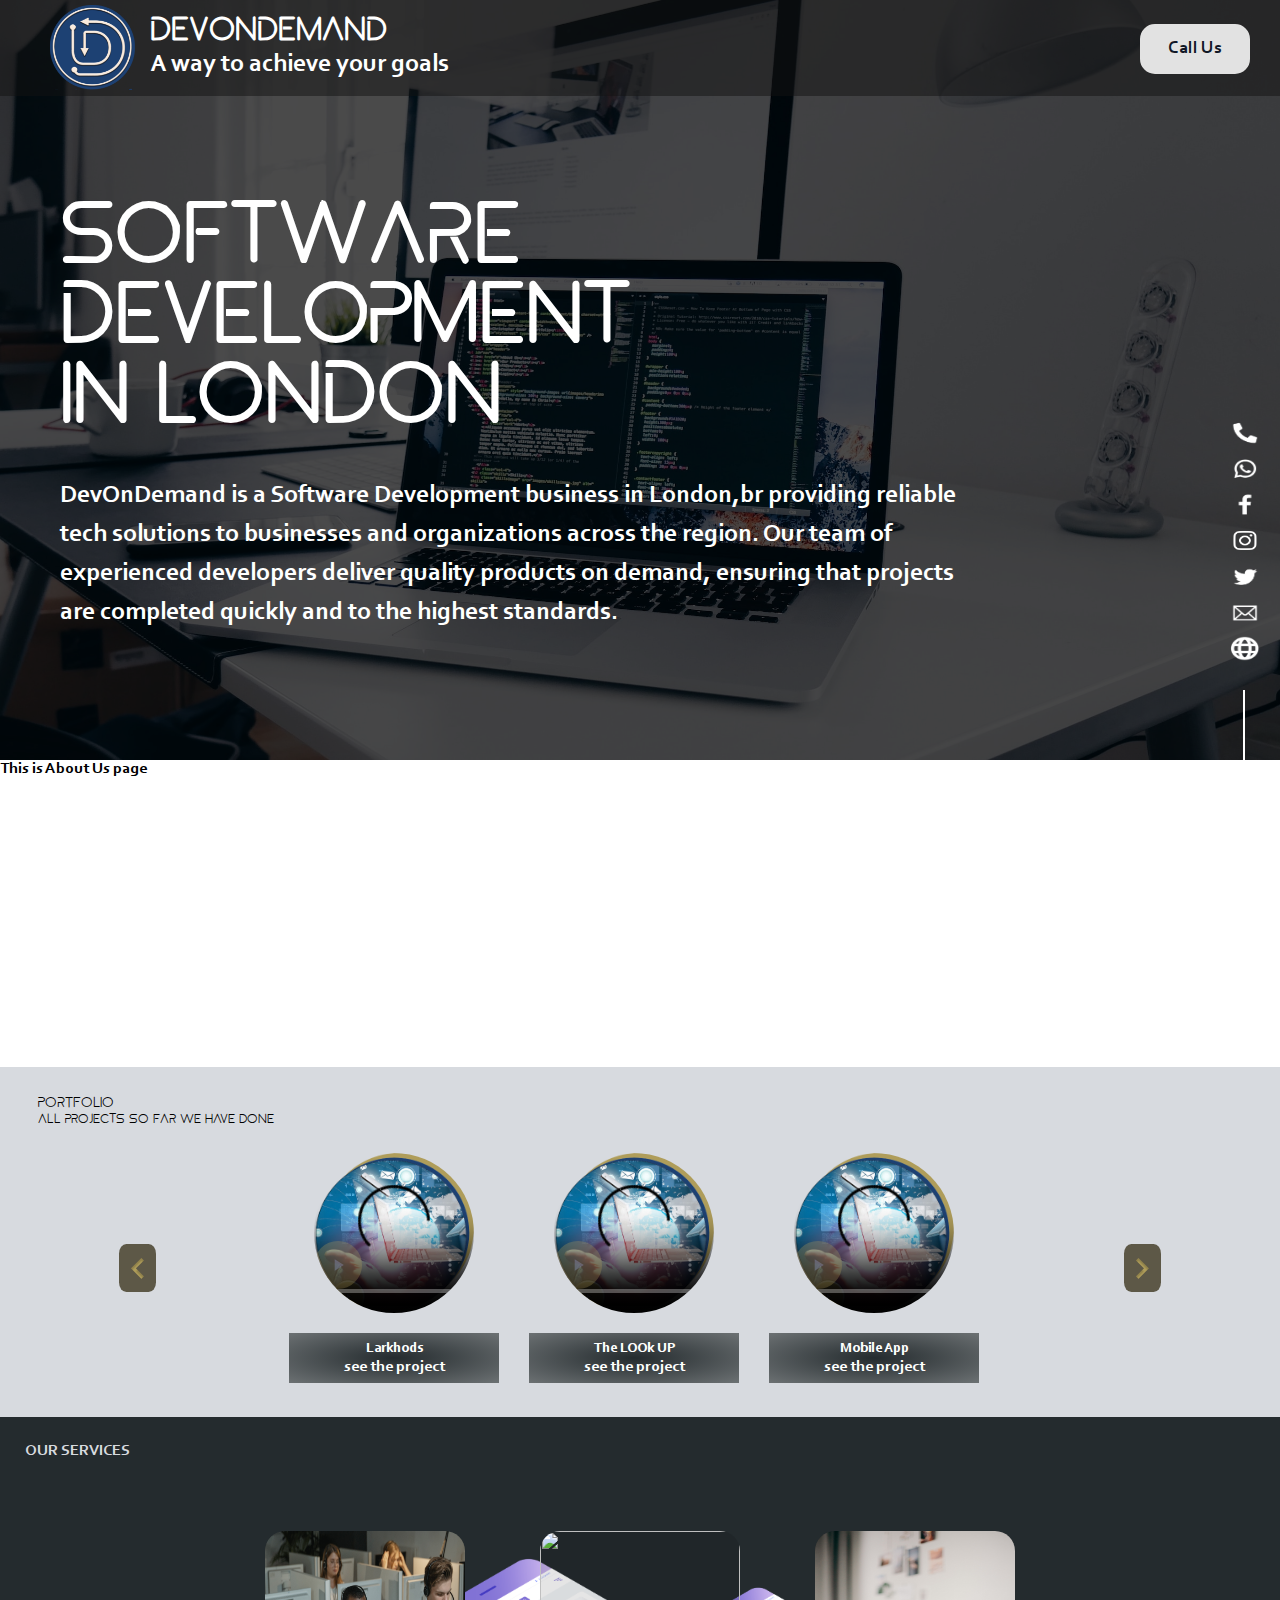
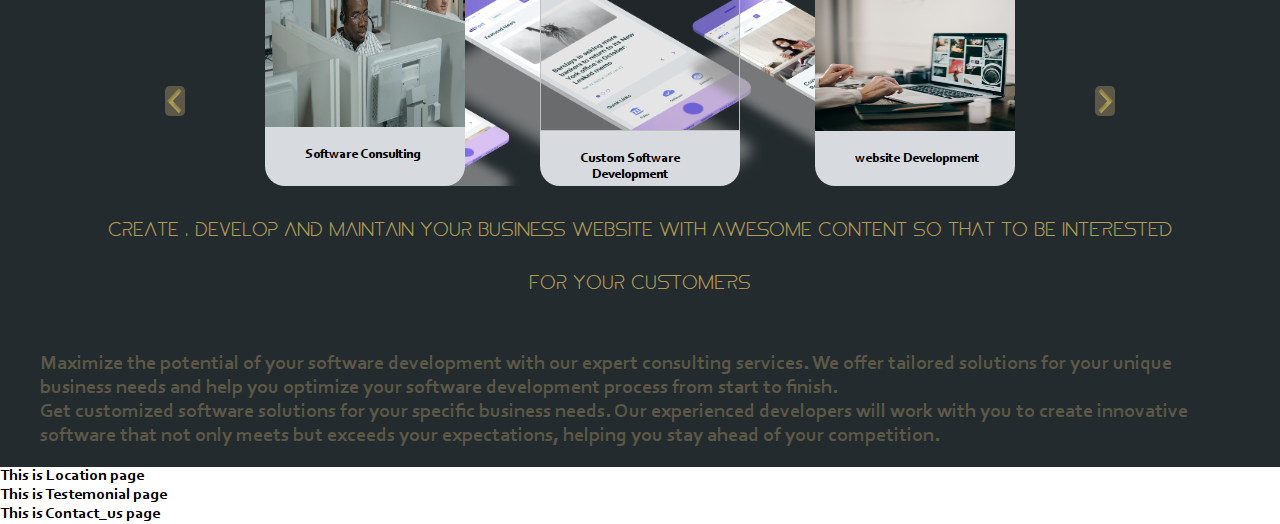
==== Portfolio/index.html @ 403e3b5b "services page updated" ====
<!DOCTYPE html>
<html lang="en">
<head>
    <link rel="stylesheet" href="index.css">
    <meta charset="UTF-8">
    <meta http-equiv="X-UA-Compatible" content="IE=edge">
    <meta name="viewport" content="width=device-width, initial-scale=1.0">
    <title>Portfolio</title>
</head>
<body>
    <div class="all_home">
        <div class="section_home">
        <div class="header_home">
            <img class="logo_home" src="asset/tt.png" alt="">
            <p class="p_one_home">DevOnDemand</p>
            <p  class="p_two_home">A way to achieve your goals</p>
            <a href=""><button class="buttun_home">Call Us</button></a>
        </div>
        <p class="p_three_home">Software
            <br> Development <br>
             in London</p>
        <p class="p_four_home">DevOnDemand is a Software Development business in London,br providing reliable tech solutions to businesses and organizations across the region. Our team of experienced developers deliver quality products on demand, ensuring that projects are completed quickly and to the highest standards.</p>
        <div class="images_home">
            <a href=""><img class="ig_home" src="asset/phone.png" alt=""></a>
            <a href=""><img class="ig_home" src="asset/whatsapp.png" alt=""></a>
            <a href=""><img class="ig_home" src="asset/facebook.png" alt=""></a>
            <a href=""><img class="ig_home" src="asset/instagram.png" alt=""></a>
            <a href=""><img class="ig_home" src="asset/twitter.png" alt=""></a>
            <a href=""><img class="ig_home" src="asset/gmail.png" alt=""></a>
            <a href=""><img class="ig_home" src="asset/word.png" alt=""></a>
            <div class="line"></div>
        </div>
       </div>  
    </div>

    <div class="about_us">This is About Us page</div>
    <div class="portfolio"  id="portfolio">
        <div class="title"><h6>Portfolio</h6><p>all projects so far we have done</p></div>
         
        <div class="inside-portifolio" >
            <div class="arrow">
                <div id="arrowRight">
                    <img src="./asset/backArrow.png" alt="back" class="icon">
                </div>
            </div>
            <ul id="projects">
            </ul>
            <div class="arrow">
                <div id="arrowLeft">
                    <img src="./asset/nextArrow.png" alt="next" class="icon">
                </div>
            </div>
        </div>
    </div >
    <div class="services">
         <P class="p1-top">OUR SERVICES</P>
    <div class="top-services">
        <!-- <img src="asset/mockup.png" class="bacgroud"/> -->
     <div onclick="pre()"> <img src="asset/Group 27.png"  id="img" class="arrow1" /></div>
     <div class="scroll-container" id="slid">
            <!-- <ul class="scroll-list"> -->
             <!-- <div class="li2"> -->
                <!-- <li>
                   <div id="li1"> <img src="asset/pexels-tima-miroshnichenko-5453811.jpg" class="li1" /></div>
                    <p>Software Consulting</p>
                </li> -->
        
             <!-- </div> -->
             <!-- <li> <p>Custom Software
                    Development</p></li> -->
                <!-- <li> <p>website Development</p></li> -->
            <div class="scroll-list">
                <img src="asset/pexels-tima-miroshnichenko-5453811.jpg" class="img-services" />
            <div class="p-li"> <p >Software Consulting</p></div>
            </div>
            <div class="scroll-list">
                <img src="asset/softwar.jpg" class="img-services" />
             <div class="p-li"><p>Custom Software<br/> Development</p></div>
             </div>
            <div class="scroll-list">
                <img src="asset/web.jpg" class="img-services" />
            <div class="p-li"> <p >website Development</p></div>
            </div>
        </div>
       <div onclick="next()"> <img src="asset/Group 26.png" id="img" class="arrow2"  /></div>
       </div>
       <div><p class="p2-top">Create , develop and maintain your business website with awesome content so that to be interested<br/>for your customers</p></div>
       <div class="bottom-services">
           <p class="p-bottom">Maximize the potential of your software development with our expert consulting services. We offer tailored solutions for your unique business needs and help you optimize your software development process from start to finish.<br/>
           Get customized software solutions for your specific business needs. Our experienced developers will work with you to create innovative software that not only meets but exceeds your expectations, helping you stay ahead of your competition.</p>
        </div>
    </div>

</div>
    
    

    <div class="location">This is Location page</div>
    <div class="testemonial">This is Testemonial page</div>
    <div class="contact_us">This is Contact_us page</div>

    <script src="index.js"></script>
</body>
</html>
---- Portfolio/index.css ----
@font-face {
    font-family: corbel;
    src: url('./asset/corbel-font/CORBELB.TTF');
}
@font-face {
    /* font for titles*/
    font-family: ASTRO;
    src: url('./asset/Astro-Font/Futuristic Font/Astro.ttf');
}
*{
    margin: 0px;
    padding: 0px;
    /* font family to all pages*/
    font-family: corbel;
}
/* Home Style */

.all_home{
    height: 760px;
    background-image: url('asset/logp.jpg');
    background-repeat: no-repeat;
    background-size: 100% 100%;

}

.section_home{
    background-color: rgba(0, 0, 0, 0.7);
    height: 760px;
   
}

.header_home{
    background-color: rgb(17, 17, 17,0.5);
    color: rgb(255, 255, 255);
    height: 96px;
    display: flex;
 }

 .logo_home{
    width: 85px;
    height: 85px;
    margin-left: 50px;
    margin-top: 5px; 
  
}


.p_one_home{
    font-size: 25px;
    font-weight: bold;
    font-style: normal;
    position: absolute;
    top: -10px;
    left: 150px;
    font-family: ASTRO;
}

.p_two_home{
    font-size: 25px;
    font-style: normal;
    position: absolute;
    top: 50px;
    left: 150px; 
    font-family: corbel;
}

.buttun_home{
    background: #E2E2E2;
    border-radius: 0;
    color: #111827;
    border: 2px solid #E2E2E2;
    width: 110px;
    height: 50px;
    position: absolute;
    top:24px;
    right: 30px;
    font-size: 18px;
    border-radius: 15px;
}


.p_three_home{
    color: rgb(255, 255, 255);
    font-size: 65px;
    font-weight: bold;
    font-style: normal;
    font-weight: bold;
    padding-left: 60px;
    padding-top: 110px;
    font-family: Ubuntu, sans-serif;
    line-height: 80px;
    font-family: ASTRO;
    overflow: hidden;
}

.p_four_home{
    color:rgb(255, 255, 255);
    font-style: normal;
    padding-left: 60px;
    padding-right: 300px;
    padding-top: 30px;
    font-family: "Open Sans", sans-serif;
    font-size: 25px;
    line-height: 39px;
    font-family: corbel;
    overflow: hidden;
}

.images_home{
    display: inline-block;
    position: absolute;
    top: 420px;
    right: 10px;
 }
 
 .ig_home{
     display: block;
     width: 30px;
     height: 25px;
     margin-bottom: 11px;
     margin-right: 10px;
     
 }

 .line {
    position: absolute;
    left: 13px;
    top:270px;
    border-left: 2px solid rgb(255, 255, 255);
    height: 70px;
  }

 @media screen and (max-width:360px)and (min-width:100px){
    .header_home{
        background-color: rgb(17, 17, 17,0.5);
        color: rgb(255, 255, 255);
        height: 76px;
        display: flex;
     }

    .logo_home{
        width: 65px;
        height: 65px;
        margin-left: 15px;
        margin-top: 6px; 
      
    }
    
    
    .p_one_home{
        font-size: 11px;
        font-weight: bold;
        font-style: normal;
        position: absolute;
        top: 10px;
        left: 85px;
        font-family: ASTRO;
    }
    
    .p_two_home{
        font-size: 11px;
        font-style: normal;
        position: absolute;
        top: 40px;
        left: 85px; 
        font-family: corbel;
    }
    
    .buttun_home{
        background: #E2E2E2;
        border-radius: 0;
        color: #111827;
        border: 2px solid #E2E2E2;
        width: 70px;
        height: 30px;
        position: absolute;
        top:24px;
        right: 15px;
        font-size: 10px;
        border-radius: 15px;
    }
    
    
    .p_three_home{
        color: rgb(255, 255, 255);
        font-size: 25px;
        font-weight: bold;
        font-style: normal;
        font-weight: bold;
        padding-left: 20px;
        padding-top: 120px;
        font-family: Ubuntu, sans-serif;
        line-height: 40px;
        font-family: ASTRO;
        overflow: hidden;
    }
    
    .p_four_home{
        color:rgb(255, 255, 255);
        font-style: normal;
        padding-left: 20px;
        padding-right: 80px;
        padding-top: 30px;
        font-family: "Open Sans", sans-serif;
        font-size: 15px;
        line-height: 30px;
        font-family: corbel;
        overflow: hidden;
    }
    
 }
 @media screen and (max-width:576px)and (min-width:360px){
    .header_home{
        background-color: rgb(17, 17, 17,0.5);
        color: rgb(255, 255, 255);
        height: 76px;
        display: flex;
     }

    .logo_home{
        width: 65px;
        height: 65px;
        margin-left: 15px;
        margin-top: 6px; 
      
    }
    
    
    .p_one_home{
        font-size: 15px;
        font-weight: bold;
        font-style: normal;
        position: absolute;
        top: 5px;
        left: 85px;
        font-family: ASTRO;
    }
    
    .p_two_home{
        font-size: 15px;
        font-style: normal;
        position: absolute;
        top: 40px;
        left: 85px; 
        font-family: corbel;
    }
    
    .buttun_home{
        background: #E2E2E2;
        border-radius: 0;
        color: #111827;
        border: 2px solid #E2E2E2;
        width: 70px;
        height: 30px;
        position: absolute;
        top:24px;
        right: 15px;
        font-size: 12px;
        border-radius: 15px;
    }
    
    
    .p_three_home{
        color: rgb(255, 255, 255);
        font-size: 35px;
        font-weight: bold;
        font-style: normal;
        font-weight: bold;
        padding-left: 20px;
        padding-top: 120px;
        font-family: Ubuntu, sans-serif;
        line-height: 55px;
        font-family: ASTRO;
        overflow: hidden;
    }
    
    .p_four_home{
        color:rgb(255, 255, 255);
        font-style: normal;
        padding-left: 20px;
        padding-right: 80px;
        padding-top: 30px;
        font-family: "Open Sans", sans-serif;
        font-size: 20px;
        line-height: 35px;
        font-family: corbel;
        overflow: hidden;
    }
 }
 @media screen and (max-width:768px)and (min-width:576px){
    .logo_home{
        width: 85px;
        height: 85px;
        margin-left: 50px;
        margin-top: 5px; 
      
    }
    
    
    .p_one_home{
        font-size: 20px;
        font-weight: bold;
        font-style: normal;
        position: absolute;
        top: 1px;
        left: 150px;
        font-family: ASTRO;
    }
    
    .p_two_home{
        font-size: 20px;
        font-style: normal;
        position: absolute;
        top: 50px;
        left: 150px; 
        font-family: corbel;
    }
    
    .buttun_home{
        background: #E2E2E2;
        border-radius: 0;
        color: #111827;
        border: 2px solid #E2E2E2;
        width: 100px;
        height: 40px;
        position: absolute;
        top:24px;
        right: 30px;
        font-size: 15px;
        border-radius: 15px;
    }
    
    
    .p_three_home{
        color: rgb(255, 255, 255);
        font-size: 55px;
        font-weight: bold;
        font-style: normal;
        font-weight: bold;
        padding-left: 60px;
        padding-top: 110px;
        font-family: Ubuntu, sans-serif;
        line-height: 80px;
        font-family: ASTRO;
        overflow: hidden;
    }
    
    .p_four_home{
        color:rgb(255, 255, 255);
        font-style: normal;
        padding-left: 60px;
        padding-right: 100px;
        padding-top: 30px;
        font-family: "Open Sans", sans-serif;
        font-size: 20px;
        line-height: 39px;
        font-family: corbel;
        overflow: hidden;
    }
 }
 @media screen and (max-width:992px)and (min-width:768px){
    .p_four_home{
        color:rgb(255, 255, 255);
        font-style: normal;
        padding-left: 60px;
        padding-right: 150px;
        padding-top: 30px;
        font-family: "Open Sans", sans-serif;
        font-size: 25px;
        line-height: 39px;
        font-family: corbel;
        overflow: hidden;
    }
 }
 @media screen and (max-width:1200px)and (min-width:992px){
    .p_four_home{
        color:rgb(255, 255, 255);
        font-style: normal;
        padding-left: 60px;
        padding-right: 200px;
        padding-top: 30px;
        font-family: "Open Sans", sans-serif;
        font-size: 25px;
        line-height: 39px;
        font-family: corbel;
        overflow: hidden;
    }
 }

/* About Us Style */
.about_us{
    height: 307px;
}


/* Portfolio Style */
.portfolio{
    height: 350px;
    background-color: #D7DADF;
    display: flex;
    flex-direction: column;
    justify-content: center;
    /* align-items: center; */
}
.portfolio .title{
padding-left: 3%;
}
.portfolio .title h6{
    font-family: ASTRO;
    font-weight: normal;
    
    
}
.portfolio .title p{
    font-size: 10px;
    font-family: ASTRO;
    margin-top: -20px;
}
.portfolio .inside-portifolio{
    width: 100%;
    display: flex;
    flex-direction: row;
    justify-content: space-between;
    align-items: center;
}
.portfolio .inside-portifolio #projects {
    flex: 4;
    display: flex;
    flex-direction: row;
    justify-content: space-between;
    align-items: center;
    list-style-type: none;
    overflow-x: hidden;
    scroll-behavior:smooth;
}
.portfolio .inside-portifolio #projects li {
    display: flex;
    flex-direction: column;
    justify-content: space-between;
    align-items: center;
    /* width: 310px;
    margin-left: 20px;
    margin-right: 20px;
     */
     padding: 10px;
}
.portfolio .inside-portifolio #projects li div{
    margin-top: 20px;
    background-image: radial-gradient(#242B2E ,#6C7173);
    color: #FFF;
    width: 100%;
    display: flex;
    flex-direction: column;
    justify-content: center;
    align-items: center;
    height: 50px;
    /* border-radius: 20px; */
}
.portfolio .inside-portifolio #projects li div p{
    font-size: 90%;
}
.portfolio .inside-portifolio #projects li div a{
    transition: all 0.5s;
   font-size: 100%;
   color: #FFF;
   text-decoration: none;
}
.portfolio .inside-portifolio #projects li div a:hover{
    cursor: pointer;
    font-weight: bold;
    color: #AF9D5A;
}
.portfolio .inside-portifolio #projects li video{
    border-radius: 50%;
    margin: auto 25px;
    transition: all 0.5s;
    transition-timing-function: ease;  
}
.portfolio .inside-portifolio #projects li video::-webkit-media-controls-play-button{
 background-color: #AF9D5A;
 border-radius: 50%;
 
}
.portfolio .inside-portifolio #projects li video::-moz-media-controls-play-button {
    background-color: #AF9D5A;
    border-radius: 50%;

}
.portfolio .inside-portifolio #projects li video:hover{
    width: 200px;
    height: 200px;
    cursor: pointer;
    border-radius: 0%;
}
.portfolio .inside-portifolio #projects li video:fullscreen{
    border-radius: 0;
}
.portfolio .inside-portifolio .arrow{
    flex: 1.5;
    display: flex;
        flex-direction: row;
        align-items: center;
        justify-content: center;
}
.portfolio .inside-portifolio .arrow div{
    background: #5D5847;
        padding: 5% 2%;
        /* margin: 3%; */
        /* height: 30%; */
        display: flex;
            flex-direction: row;
            align-items: center;
            justify-content: center;
        border-radius: 20%;
        transition: all 0.5s;
        cursor: pointer;
}
.portfolio .inside-portifolio .arrow div:hover{
    background-color: #D7DADF;
    border: 2px solid #5D5847 ;
}

.portfolio .inside-portifolio .arrow .icon{
    height: 50%;
    width: 50%;
}


/* Services Style */
.services{
    height: 650px;
    background-color:#242B2E;
    display: flex;
    flex-direction: column;  
}
.top-services {
    display:flex;
    flex-direction: row;
    justify-content:center;
    height:600px;
}

.scroll-container {
    display:flex;
    flex-direction: row;
    justify-content:space-between;
    height:300px;
    width:800px;
    margin-left:50px;
    overflow-x:auto;
    overflow-y: hidden;
    background-image: url('asset/Group 12.png');
    background-position:-40px -10px, 30px 30px, 10px 10px;
    background-size:100% ;
       
}
.scroll-list{
    display:flex;
    flex-direction: column;
    align-items: center;
    /* margin-top: 20%; */
    margin-left:0px;
    margin-right:50px;
    margin-top:45px;
    /* background-color:rgba(0,0,0, 0.1); */
}
.scroll-list li {
    display:flex;
    flex-direction: column;
    margin-right:0%;
    margin-left:0%;
    height:600px;
    width:100px;
    align-items: center; 
}

 .img-services {
    display: flex;
    width: 200px;
    height:200px;
    background-color:rgba(0,0,0, 0.1);
    /* margin-top:20px; */
    border-top-left-radius: 20px;
    border-top-right-radius: 20px;
   }
.p-li {
    display:flex;
    width:200px;
    height:60px;
    font-size:13px;
     background-color:rgba(0,0,0, 0.1);
    background-color:#D7DADF;
    border-bottom-left-radius: 20px;
    border-bottom-right-radius:20px;
}
.p-li p {
    text-align: center;
    margin-top:20px;
    margin-left:40px;

}
.p1-top {
    color: #D7DADF;
    margin: 25px;
}
.p2-top {
    color:#AF9D5A;
    font-size:15px;
    text-align: center;
    margin-top:20px;
    font-family: ASTRO;
}
.p-bottom {
    margin-top: 20px;
    color:#5D5847;
    font-size:20px;
    margin: 40px;
}

   #img {
    width:20px;
    margin-top:200px;
    margin-left:30px; 
    margin-right:30px;
    height:30px;
    display:flex;
    flex-direction: row;
    justify-content: space-between;
    cursor: pointer;
   }
 .arrow2 :hover {
    background-color: #D7DADF;
    border: 2px solid #5D5847 ;
  }
   /* .li2 {
    display: none;
    flex-direction: column;
    justify-content: center;
   } */
   @media screen and (max-width:360px)and (min-width:100px){
    body {
       overflow-x: hidden;
    }
    .services{
        height: 650px;
        background-color:#242B2E;
        display: flex;
        flex-direction: column;
    }
    .top-services {
        display:flex;
        flex-direction: row;
        justify-content:center;
        height:600px;
    }
    
    .scroll-container {
        display:flex;
        flex-direction: row;
        justify-content:space-between;
        height:240px;
        width:600px;
        margin-left:10px;
        margin-right:10px;
        overflow-x:hidden;
        overflow-y: hidden;
        background-image: url('asset/Group 12.png');
        background-position:-30px 10px, 50px 30px, 30px 30px;
        background-size:160% ;     
    }
    .scroll-list{
        display:flex;
        flex-direction: column;
        align-items: center;
        /* margin-top: 20%; */
        margin-left:30px;
        margin-right:30px;
        margin-top:10px;
        /* background-color:rgba(0,0,0, 0.1); */
    }
    .scroll-list li {
        display:flex;
        flex-direction: column;
        margin-right:0px;
        margin-left:0%;
        height:600px;
        width:70px;
        align-items: center; 
    }
    .p1-top {
        color: #D7DADF;
        font-size:small;
        margin: 25px;
    }
    .img-services {
        display: flex;
        width: 150px;
        height:150px;
        background-color:rgba(0,0,0, 0.1);
        /* margin-top:20px; */
        border-top-left-radius: 20px;
        border-top-right-radius: 20px;
       }
    .p-li {
        display:flex;
        width:150px;
        height:40px;
        font-size:10px;
        /* text-align: center; */
         background-color:rgba(0,0,0, 0.1);
        background-color:#D7DADF;
        border-bottom-left-radius:10px;
        border-bottom-right-radius:10px;
    }
    .p-li p {
        margin-top:5px;
        margin-left:35px;
    
    }
    #img {
        display:flex;
        flex-direction: row;
        justify-content: space-between;
        width:20px;
        height:30px;
        margin-top:100px;
        margin-left:10px; 
        margin-right:10px;
        cursor: pointer;
       }
    .p2-top {
        color:#AF9D5A;
        font-size:8px;
        text-align: center;
        margin-top:20px;
    }
    .p-bottom {
        margin-top: 20px;
        color:#5D5847;
        font-size:13px;
        margin:30px;
    }
   }
    @media screen and (max-width:576px)and (min-width:360px){
    body {
       overflow-x: hidden;
    }
    .services{
        height: 614px;
        background-color:#242B2E;
        display: flex;
        flex-direction: column;
    }
    .top-services {
        display:flex;
        flex-direction: row;
        justify-content:center;
        height:600px;
    }
    
    .scroll-container {
        display:flex;
        flex-direction: row;
        justify-content:space-between;
        height:240px;
        width:600px;
        margin-left:20px;
        margin-right:20px;
        overflow-x:hidden;
        overflow-y: hidden;
        background-image: url('asset/Group 12.png');
        background-position:-20px 10px, 50px 30px, 30px 30px;
        background-size:120% ;     
    }
    .scroll-list{
        display:flex;
        flex-direction: column;
        align-items: center;
        /* margin-top: 20%; */
        margin-left:30px;
        margin-right:30px;
        margin-top:10px;
        /* background-color:rgba(0,0,0, 0.1); */
    }
    .scroll-list li {
        display:flex;
        flex-direction: column;
        margin-right:0px;
        margin-left:0%;
        height:600px;
        width:70px;
        align-items: center; 
    }
    .p1-top {
        color: #D7DADF;
        font-size:small;
        margin: 25px;
    }
    .img-services {
        display: flex;
        width: 150px;
        height:150px;
        background-color:rgba(0,0,0, 0.1);
        /* margin-top:20px; */
        border-top-left-radius: 20px;
        border-top-right-radius: 20px;
       }
    .p-li {
        display:flex;
        width:150px;
        height:40px;
        font-size:10px;
        /* text-align: center; */
         background-color:rgba(0,0,0, 0.1);
        background-color:#D7DADF;
        border-bottom-left-radius:10px;
        border-bottom-right-radius:10px;
    }
    .p-li p {
        margin-top:5px;
        margin-left:35px;
    
    }
    #img {
        width:20px;
        margin-top:100px;
        margin-left:10px; 
        margin-right:10px;
        height:30px;
        display:flex;
        flex-direction: row;
        justify-content: space-between;
        cursor: pointer;
       }
    .p2-top {
        color:#AF9D5A;
        font-size:8px;
        font-family: ASTRO;
        text-align: center;
        margin-top:10px;
    }
    .p-bottom {
        margin-top: 20px;
        color:#5D5847;
        font-size:15px;
        margin:30px;
    }
   }
   @media screen and (max-width:768px)and (min-width:576px) {
    body {
       overflow-x: hidden;
    }
    .services{
        height: 614px;
        background-color:#242B2E;
        display: flex;
        flex-direction: column;
    }
    .top-services {
        display:flex;
        flex-direction: row;
        justify-content:center;
        height:600px;
    }
    
    .scroll-container {
        display:flex;
        flex-direction: row;
        justify-content:space-between;
        height:300px;
        width:800px;
        margin-left:20px;
        margin-right:20px;
        overflow-x:hidden;
        overflow-y: hidden;
        background-image: url('asset/Group 12.png');
        background-position:10px -10px, 30px 30px, 10px 10px;
        background-color: black;
        background-size:110% ;     
    }
    .scroll-list{
        display:flex;
        flex-direction: column;
        align-items: center;
        /* margin-top: 20%; */
        margin-left:40px;
        margin-right:40px;
        margin-top:30px;
        /* background-color:rgba(0,0,0, 0.1); */
    }
    .scroll-list li {
        display:flex;
        flex-direction: column;
        margin-right:0px;
        margin-left:0%;
        height:600px;
        width:70px;
        align-items: center; 
    }
    .p1-top {
        color: #D7DADF;
        font-size:medium;
        margin: 25px;
    }
    .img-services {
        display: flex;
        width:170px;
        height:200px;
        background-color:rgba(0,0,0, 0.1);
        /* margin-top:20px; */
        border-top-left-radius: 20px;
        border-top-right-radius: 20px;
       }
    .p-li {
        display:flex;
        width:170px;
        height:50px;
        font-size:13px;
        /* text-align: center; */
         background-color:rgba(0,0,0, 0.1);
        background-color:#D7DADF;
        border-bottom-left-radius:10px;
        border-bottom-right-radius:10px;
    }
    .p-li p {
        margin-top:10px;
        margin-left:27px;
    
    }
    #img {
        width:20px;
        margin-top:150px;
        margin-left:20px; 
        margin-right:20px;
        height:30px;
        display:flex;
        flex-direction: row;
        justify-content: space-between;
        cursor: pointer;
       }
    .p2-top {
        color:#AF9D5A;
        font-size:10px;
        text-align: center;
        margin-top:20px;
    }
    .p-bottom {
        margin-top: 20px;
        color:#5D5847;
        font-size:15px;
        margin:30px;
    }
   }
   @media screen and (max-width:992px)and (min-width:768px) {
    body {
        overflow-x: hidden;
    }
    .services{
        height: 614px;
        background-color:#242B2E;
        display: flex;
        flex-direction: column;
    }
    .top-services {
        display:flex;
        flex-direction: row;
        justify-content:center;
        height:600px;
    }
    
    .scroll-container {
        display:flex;
        flex-direction: row;
        justify-content:space-between;
        height:300px;
        width:800px;
        margin-left:50px;
        overflow-x:hidden;
        overflow-y: hidden;
        background-image: url('asset/Group 12.png');
        background-position:-40px -10px, 30px 30px, 10px 10px;
        background-size:100% ;     
    }
    .scroll-list{
        display:flex;
        flex-direction: column;
        align-items: center;
        /* margin-top: 20%; */
        margin-left:0px;
        margin-right:50px;
        margin-top:50px;
        /* background-color:rgba(0,0,0, 0.1); */
    }
    .scroll-list li {
        display:flex;
        flex-direction: column;
        margin-right:0%;
        margin-left:0%;
        height:600px;
        width:100px;
        align-items: center; 
    }
    
     .img-services {
        display: flex;
        width: 180px;
        height:180px;
        background-color:rgba(0,0,0, 0.1);
        /* margin-top:20px; */
        border-top-left-radius: 20px;
        border-top-right-radius: 20px;
       }
    .p-li {
        display:flex;
        width:180px;
        height:50px;
        font-size:13px;
        /* text-align: center; */
         background-color:rgba(0,0,0, 0.1);
        background-color:#D7DADF;
        border-bottom-left-radius: 20px;
        border-bottom-right-radius:20px;
    }
    .p-li p {
        margin-top:13px;
        margin-left:30px;
    }
    .p1-top {
        color: #D7DADF;
        margin: 20px;
    }
    .p2-top {
        color:#AF9D5A;
        font-size:12px;
        text-align: center;
        margin-top:20px;
    }
    .p-bottom {
        margin-top: 20px;
        color:#5D5847;
        font-size:17px;
        margin: 40px;
    }
    
       #img {
        width:20px;
        margin-top:160px;
        margin-left:30px; 
        margin-right:30px;
        height:30px;
        display:flex;
        flex-direction: row;
        justify-content: space-between;
        cursor: pointer;
       }
   }
   @media screen and (max-width:1200px)and (min-width:992px) {
    body {
        overflow-x: hidden;
    }
    .services{
        height: 614px;
        background-color:#242B2E;
        background-color: green;
        display: flex;
        flex-direction: column;
    }
.top-services {
    display:flex;
    flex-direction: row;
    justify-content:center;
    height:600px;
}

.scroll-container {
    display:flex;
    flex-direction: row;
    justify-content:space-between;
    height:300px;
    width:800px;
    margin-left:50px;
    overflow-x:hidden;
    overflow-y: hidden;
    background-image: url('asset/Group 12.png');
    background-position:-50px -10px, 10px 10px, 20px 20px;
    background-size:110% ;     
}
.scroll-list{
    display:flex;
    flex-direction: column;
    align-items: center;
    /* margin-top: 20%; */
    margin-left:0px;
    margin-right:50px;
    margin-top:30px;
    /* background-color:rgba(0,0,0, 0.1); */
}
.scroll-list li {
    display:flex;
    flex-direction: column;
    margin-right:0%;
    margin-left:0%;
    height:600px;
    width:100px;
    align-items: center; 
}

 .img-services {
    display: flex;
    width: 200px;
    height:200px;
    background-color:rgba(0,0,0, 0.1);
    /* margin-top:20px; */
    border-top-left-radius: 20px;
    border-top-right-radius: 20px;
   }
.p-li {
    display:flex;
    text-align: center;
    width:200px;
    height:60px;
    font-size:18px;
    /* text-align: center; */
     background-color:rgba(0,0,0, 0.1);
    background-color:#D7DADF;
    border-bottom-left-radius: 20px;
    border-bottom-right-radius:20px;
}
.p-li p {
    margin-top:20px;
    margin-left:20px;

}
.p1-top {
    color: #D7DADF;
    margin: 25px;
}
.p2-top {
    color:#AF9D5A;
    font-size:15px;
    text-align: center;
    margin-top:20px;
}
.p-bottom {
    margin-top:15px;
    color:#5D5847;
    font-size:16px;
    margin:30px;
}

   #img {
    width:20px;
    margin-top:150px;
    margin-left:20px; 
    margin-right:20px;
    height:30px;
    display:flex;
    flex-direction: row;
    justify-content: space-between;
    cursor: pointer;
   }
   
/* Location Style */
.location{
    height: 514px;
}


/* Testemonial Style */
.testemonial{
    height: 614px;
}


/* Contact Us Style */
.contact_us{
    height: 614px;
}
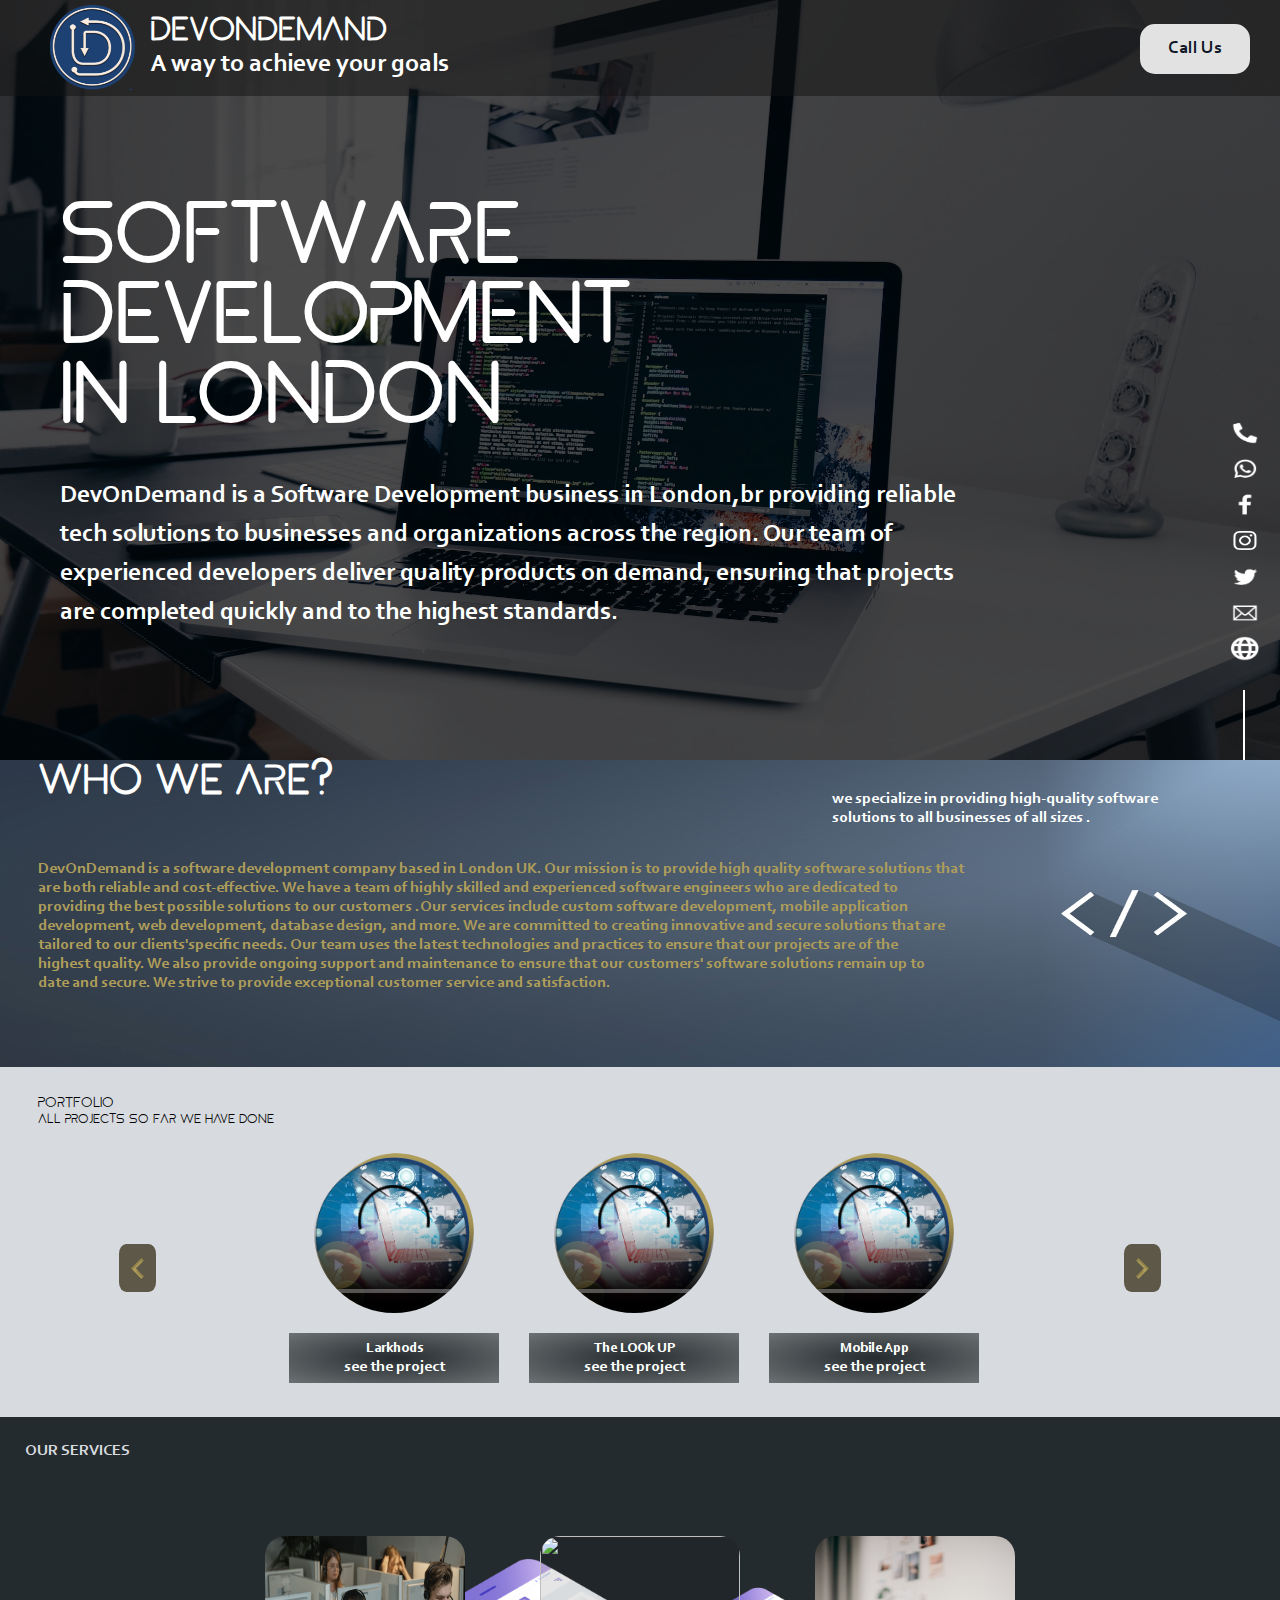
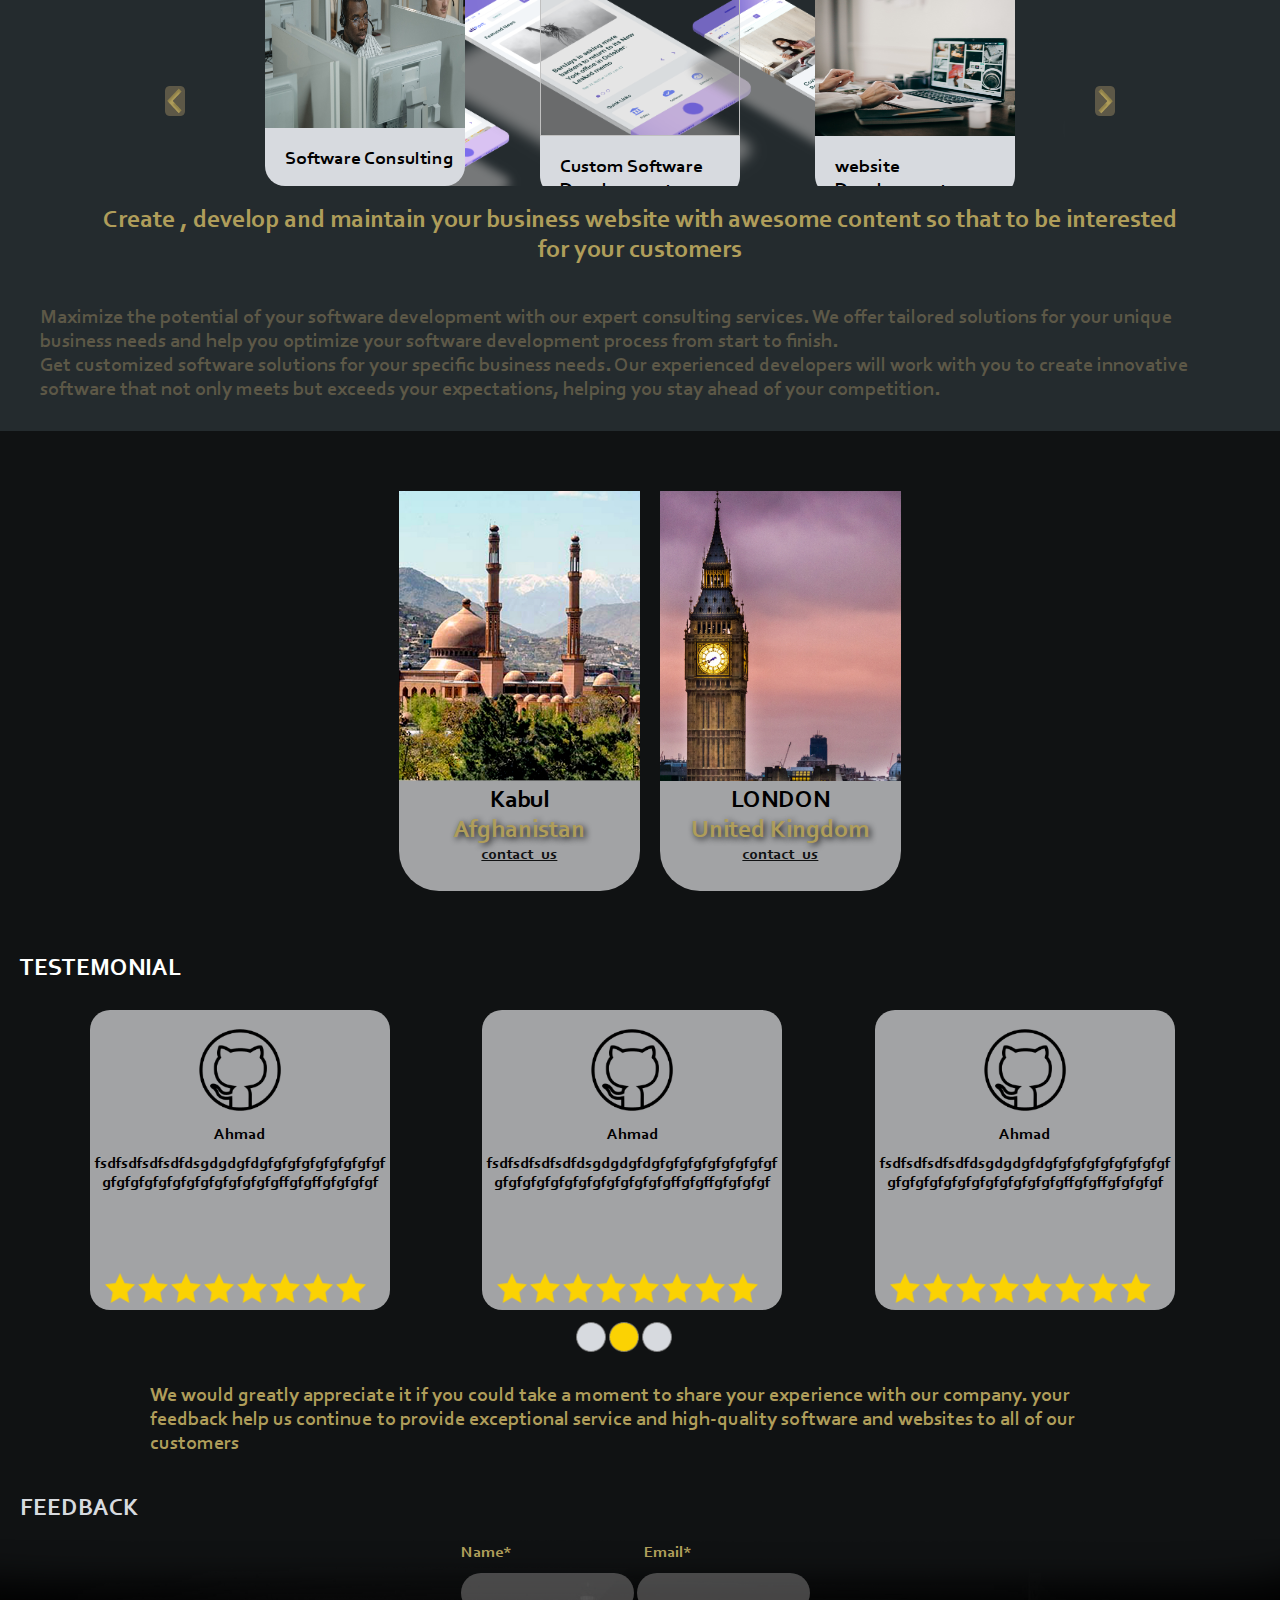
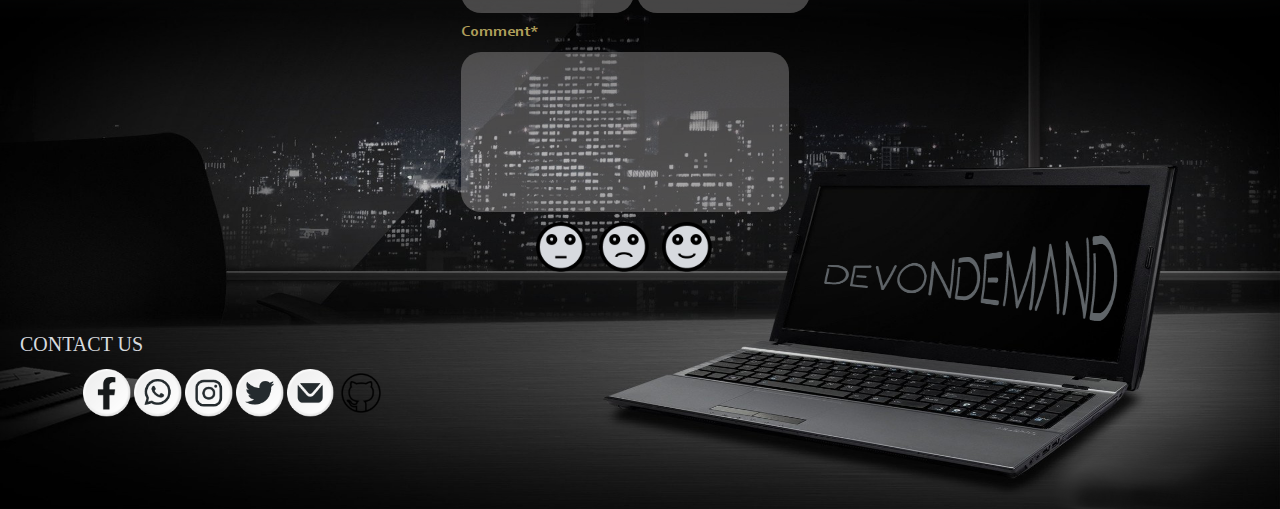
==== commit cdfdf2ec: "location page is completed" ====
--- a/Portfolio/index.html
+++ b/Portfolio/index.html
@@ -32,11 +32,25 @@
         </div>
        </div>  
     </div>
-
-    <div class="about_us">This is About Us page</div>
+    <div class="about_us">
+        <div class="back_about_us">
+        <h1 class="h1_about_us">Who We Are?</h1>
+        <h4>we specialize in providing high-quality software <br>
+             solutions to all businesses of all sizes .
+        </h4>
+        <div class="p2_about_us">
+            <p>DevOnDemand is a software development company based in London UK. Our mission is to  provide high quality software solutions that <br>
+               are both reliable and cost-effective. We have a team  of highly skilled and experienced software engineers who are dedicated to <br>
+               providing the best  possible solutions to our customers .Our services include custom software development, mobile application <br>
+               development, web development, database design, and more. We are committed to creating innovative and secure solutions that are <br>
+               tailored to our clients'specific needs. Our team uses the latest technologies and practices to ensure that our projects are of the <br>
+               highest quality. We also provide ongoing support and maintenance to ensure that our customers' software solutions remain up to <br>
+               date and secure. We strive to provide exceptional customer service and satisfaction.</p>
+        </div>
+        </div>
+    </div>
     <div class="portfolio"  id="portfolio">
         <div class="title"><h6>Portfolio</h6><p>all projects so far we have done</p></div>
-         
         <div class="inside-portifolio" >
             <div class="arrow">
                 <div id="arrowRight">
@@ -75,7 +89,7 @@
             </div>
             <div class="scroll-list">
                 <img src="asset/softwar.jpg" class="img-services" />
-             <div class="p-li"><p>Custom Software<br/> Development</p></div>
+             <div class="p-li"><p>Custom Software Development</p></div>
              </div>
             <div class="scroll-list">
                 <img src="asset/web.jpg" class="img-services" />
@@ -90,15 +104,154 @@
            Get customized software solutions for your specific business needs. Our experienced developers will work with you to create innovative software that not only meets but exceeds your expectations, helping you stay ahead of your competition.</p>
         </div>
     </div>
+    </div>
+     <div class="location">
+        <div class="location_card">
+            <div class="location_card_img">
+                <img src="asset/n__hj.png">
+                <h2>Kabul</h2>
+            </div>
+            <div class="location_card_details">Afghanistan</div>
+            <div class="location_card_text">
+                <a href="kabul_contact_us.html">contact_us</a>
+            </div>
+        </div>
+        <div class="location_card">
+            <div class="location_card_img">
+                <img src="asset/n__hi.png">
+                <h2>LONDON</h2>
+            </div>
+            <div class="location_card_details">United Kingdom</div>
+            <div class="location_card_text">
+                <a href="london_contact_us.html">contact_us</a>
+            </div>
+        </div>
+    </div>
+    <div class="testemonial">
+        <h2 class="testemonial_header">TESTEMONIAL</h2>
+        <div class="testemonial_top">
+            <div class="testemonial_img" >
+                <div class="testemonial_photo">
+                    <img src="asset/unnamed_1_copy@2x.png" alt="" class="profile_test">
+                </div>
+                <div>
+                    <p class="test_username">Ahmad</p>                  
+                </div>
+                <div >
+                    <p class="test_comment">
+                        fsdfsdfsdfsdfdsgdgdgfdgfgfgfgfgfgfgfgfgf
+                    gfgfgfgfgfgfgfgfgfgfgfgfgffgfgffgfgfgfgf
+                    </p>
+                </div>
+                <div class="test_stars">
+                    <img src="asset/color star.png" alt="" class="dot">
+                    <img src="asset/color star.png" alt="" class="dot">
+                    <img src="asset/color star.png" alt="" class="dot">
+                    <img src="asset/color star.png" alt="" class="dot">
+                    <img src="asset/color star.png" alt="" class="dot">
+                    <img src="asset/color star.png" alt="" class="dot">
+                    <img src="asset/color star.png" alt="" class="dot">
+                    <img src="asset/color star.png" alt="" class="dot">
+                </div>
+            </div>
+            <div class="testemonial_img" >
+                <div class="testemonial_photo">
+                    <img src="asset/unnamed_1_copy@2x.png" alt="" class="profile_test">
+                </div>
+                <div>
+                    <p class="test_username">Ahmad</p>                  
+                </div>
+                <div >
+                    <p class="test_comment">
+                        fsdfsdfsdfsdfdsgdgdgfdgfgfgfgfgfgfgfgfgf
+                    gfgfgfgfgfgfgfgfgfgfgfgfgffgfgffgfgfgfgf
+                    </p>
+                </div>
+                <div class="test_stars">
+                    <img src="asset/color star.png" alt="" class="dot">
+                    <img src="asset/color star.png" alt="" class="dot">
+                    <img src="asset/color star.png" alt="" class="dot">
+                    <img src="asset/color star.png" alt="" class="dot">
+                    <img src="asset/color star.png" alt="" class="dot">
+                    <img src="asset/color star.png" alt="" class="dot">
+                    <img src="asset/color star.png" alt="" class="dot">
+                    <img src="asset/color star.png" alt="" class="dot">
+                </div>
+            </div>
+            <div class="testemonial_img" >
+                <div class="testemonial_photo">
+                    <img src="asset/unnamed_1_copy@2x.png" alt="" class="profile_test">
+                </div>
+                <div>
+                    <p class="test_username">Ahmad</p>                  
+                </div>
+                <div >
+                    <p class="test_comment">
+                        fsdfsdfsdfsdfdsgdgdgfdgfgfgfgfgfgfgfgfgf
+                    gfgfgfgfgfgfgfgfgfgfgfgfgffgfgffgfgfgfgf
+                    </p>
+                </div>
+                <div class="test_stars">
+                    <img src="asset/color star.png" alt="" class="dot">
+                    <img src="asset/color star.png" alt="" class="dot">
+                    <img src="asset/color star.png" alt="" class="dot">
+                    <img src="asset/color star.png" alt="" class="dot">
+                    <img src="asset/color star.png" alt="" class="dot">
+                    <img src="asset/color star.png" alt="" class="dot">
+                    <img src="asset/color star.png" alt="" class="dot">
+                    <img src="asset/color star.png" alt="" class="dot">
+                </div>
+            </div>
+        </div>
+        <div class="dots">
+            <img src="asset/Ellipse 2.png" alt="" class="dot">
+            <img src="asset/Path 464.png" alt="" class="dot">
+            <img src="asset/Ellipse 2.png" alt="" class="dot">
+        </div>
+        <div class="text">
+            <p>We would greatly appreciate it if you could take a moment to share your experience with our company. your feedback help us continue to provide exceptional service and high-quality software and websites to all of our customers</p>
+        </div>
+    </div>
+    <div class="contact_us_page">
+        <div class="FeedBack">
+        <h2 p_feedback>FEEDBACK</h2>
+        <div class="FeedBack_form">
+            <div class="form_one">
+                <div class="label_nameEmail">
+                    <label for="name" >Name*</label>
+                    <label for="email" class="email_label">Email*</label>
+                </div>
+                <div>
+                  <input type="text" id="name" name="name">    
+                  <input name="email" id="email" type="email">
+                </div> 
+            </div> 
+             <div  class="comment">  
+                <div><label for="comment" class="comment_label">Comment*</label></div>
+                <div><input name="comment" type="text" id="comment"></div>
+               </div>
+             <div class="emojies">
+                <img class="emoji_contact" src="asset/normal.png" alt="">
+                <img class="emoji_contact" src="asset/unhappy.png" alt="">
+                <img class="emoji_contact" src="asset/happy.png" alt="">
+             </div>
+          
+        </div>
+        </div>
 
-</div>
-    
-    
-
-    <div class="location">This is Location page</div>
-    <div class="testemonial">This is Testemonial page</div>
-    <div class="contact_us">This is Contact_us page</div>
-
+        <div class="contact_us">
+           <div><p class="p-contact">CONTACT US</p></div> 
+           <div class="contact_buttons">
+                <img class="img_contact" src="asset/Group 50.png" alt="">
+                <img class="img_contact" src="asset/Group 55.png" alt="">
+                <img class="img_contact" src="asset/Group 47.png" alt="">
+                <img class="img_contact" src="asset/Group 43.png" alt="">
+                <img class="img_contact" src="asset/Group 62.png" alt="">
+                <img class="img_contact" src="asset/unnamed_1_copy.png" alt="">
+           </div>
+           
+        </div>
+    </div>
     <script src="index.js"></script>
 </body>
 </html>
--- a/Portfolio/index.css
+++ b/Portfolio/index.css
@@ -2,20 +2,23 @@
     font-family: corbel;
     src: url('./asset/corbel-font/CORBELB.TTF');
 }
+
 @font-face {
     /* font for titles*/
     font-family: ASTRO;
     src: url('./asset/Astro-Font/Futuristic Font/Astro.ttf');
 }
-*{
+
+* {
     margin: 0px;
     padding: 0px;
     /* font family to all pages*/
     font-family: corbel;
 }
+
 /* Home Style */
 
-.all_home{
+.all_home {
     height: 760px;
     background-image: url('asset/logp.jpg');
     background-repeat: no-repeat;
@@ -23,29 +26,29 @@
 
 }
 
-.section_home{
+.section_home {
     background-color: rgba(0, 0, 0, 0.7);
     height: 760px;
-   
-}
-
-.header_home{
-    background-color: rgb(17, 17, 17,0.5);
+
+}
+
+.header_home {
+    background-color: rgb(17, 17, 17, 0.5);
     color: rgb(255, 255, 255);
     height: 96px;
     display: flex;
- }
-
- .logo_home{
+}
+
+.logo_home {
     width: 85px;
     height: 85px;
     margin-left: 50px;
-    margin-top: 5px; 
-  
-}
-
-
-.p_one_home{
+    margin-top: 5px;
+
+}
+
+
+.p_one_home {
     font-size: 25px;
     font-weight: bold;
     font-style: normal;
@@ -55,16 +58,16 @@
     font-family: ASTRO;
 }
 
-.p_two_home{
+.p_two_home {
     font-size: 25px;
     font-style: normal;
     position: absolute;
     top: 50px;
-    left: 150px; 
+    left: 150px;
     font-family: corbel;
 }
 
-.buttun_home{
+.buttun_home {
     background: #E2E2E2;
     border-radius: 0;
     color: #111827;
@@ -72,14 +75,12 @@
     width: 110px;
     height: 50px;
     position: absolute;
-    top:24px;
+    top: 24px;
     right: 30px;
     font-size: 18px;
     border-radius: 15px;
 }
-
-
-.p_three_home{
+.p_three_home {
     color: rgb(255, 255, 255);
     font-size: 65px;
     font-weight: bold;
@@ -92,9 +93,8 @@
     font-family: ASTRO;
     overflow: hidden;
 }
-
-.p_four_home{
-    color:rgb(255, 255, 255);
+.p_four_home {
+    color: rgb(255, 255, 255);
     font-style: normal;
     padding-left: 60px;
     padding-right: 300px;
@@ -106,48 +106,43 @@
     overflow: hidden;
 }
 
-.images_home{
+.images_home {
     display: inline-block;
     position: absolute;
     top: 420px;
     right: 10px;
- }
- 
- .ig_home{
-     display: block;
-     width: 30px;
-     height: 25px;
-     margin-bottom: 11px;
-     margin-right: 10px;
-     
- }
-
- .line {
+}
+.ig_home {
+    display: block;
+    width: 30px;
+    height: 25px;
+    margin-bottom: 11px;
+    margin-right: 10px;
+
+}
+.line {
     position: absolute;
     left: 13px;
-    top:270px;
+    top: 270px;
     border-left: 2px solid rgb(255, 255, 255);
     height: 70px;
-  }
-
- @media screen and (max-width:360px)and (min-width:100px){
-    .header_home{
-        background-color: rgb(17, 17, 17,0.5);
+}
+@media screen and (max-width:360px)and (min-width:100px) {
+    .header_home {
+        background-color: rgb(17, 17, 17, 0.5);
         color: rgb(255, 255, 255);
         height: 76px;
         display: flex;
-     }
-
-    .logo_home{
+    }
+
+    .logo_home {
         width: 65px;
         height: 65px;
         margin-left: 15px;
-        margin-top: 6px; 
-      
-    }
-    
-    
-    .p_one_home{
+        margin-top: 6px;
+
+    }
+    .p_one_home {
         font-size: 11px;
         font-weight: bold;
         font-style: normal;
@@ -156,17 +151,15 @@
         left: 85px;
         font-family: ASTRO;
     }
-    
-    .p_two_home{
+    .p_two_home {
         font-size: 11px;
         font-style: normal;
         position: absolute;
         top: 40px;
-        left: 85px; 
+        left: 85px;
         font-family: corbel;
     }
-    
-    .buttun_home{
+    .buttun_home {
         background: #E2E2E2;
         border-radius: 0;
         color: #111827;
@@ -174,14 +167,12 @@
         width: 70px;
         height: 30px;
         position: absolute;
-        top:24px;
+        top: 24px;
         right: 15px;
         font-size: 10px;
         border-radius: 15px;
     }
-    
-    
-    .p_three_home{
+.p_three_home {
         color: rgb(255, 255, 255);
         font-size: 25px;
         font-weight: bold;
@@ -194,9 +185,8 @@
         font-family: ASTRO;
         overflow: hidden;
     }
-    
-    .p_four_home{
-        color:rgb(255, 255, 255);
+    .p_four_home {
+        color: rgb(255, 255, 255);
         font-style: normal;
         padding-left: 20px;
         padding-right: 80px;
@@ -207,26 +197,21 @@
         font-family: corbel;
         overflow: hidden;
     }
-    
- }
- @media screen and (max-width:576px)and (min-width:360px){
-    .header_home{
-        background-color: rgb(17, 17, 17,0.5);
+}
+@media screen and (max-width:576px)and (min-width:360px) {
+    .header_home {
+        background-color: rgb(17, 17, 17, 0.5);
         color: rgb(255, 255, 255);
         height: 76px;
         display: flex;
-     }
-
-    .logo_home{
+    }
+    .logo_home {
         width: 65px;
         height: 65px;
         margin-left: 15px;
-        margin-top: 6px; 
-      
-    }
-    
-    
-    .p_one_home{
+        margin-top: 6px;
+    }
+    .p_one_home {
         font-size: 15px;
         font-weight: bold;
         font-style: normal;
@@ -235,17 +220,17 @@
         left: 85px;
         font-family: ASTRO;
     }
-    
-    .p_two_home{
+
+    .p_two_home {
         font-size: 15px;
         font-style: normal;
         position: absolute;
         top: 40px;
-        left: 85px; 
+        left: 85px;
         font-family: corbel;
     }
-    
-    .buttun_home{
+
+    .buttun_home {
         background: #E2E2E2;
         border-radius: 0;
         color: #111827;
@@ -253,14 +238,14 @@
         width: 70px;
         height: 30px;
         position: absolute;
-        top:24px;
+        top: 24px;
         right: 15px;
         font-size: 12px;
         border-radius: 15px;
     }
-    
-    
-    .p_three_home{
+
+
+    .p_three_home {
         color: rgb(255, 255, 255);
         font-size: 35px;
         font-weight: bold;
@@ -273,9 +258,9 @@
         font-family: ASTRO;
         overflow: hidden;
     }
-    
-    .p_four_home{
-        color:rgb(255, 255, 255);
+
+    .p_four_home {
+        color: rgb(255, 255, 255);
         font-style: normal;
         padding-left: 20px;
         padding-right: 80px;
@@ -286,18 +271,19 @@
         font-family: corbel;
         overflow: hidden;
     }
- }
- @media screen and (max-width:768px)and (min-width:576px){
-    .logo_home{
+}
+
+@media screen and (max-width:768px)and (min-width:576px) {
+    .logo_home {
         width: 85px;
         height: 85px;
         margin-left: 50px;
-        margin-top: 5px; 
-      
-    }
-    
-    
-    .p_one_home{
+        margin-top: 5px;
+
+    }
+
+
+    .p_one_home {
         font-size: 20px;
         font-weight: bold;
         font-style: normal;
@@ -306,17 +292,17 @@
         left: 150px;
         font-family: ASTRO;
     }
-    
-    .p_two_home{
+
+    .p_two_home {
         font-size: 20px;
         font-style: normal;
         position: absolute;
         top: 50px;
-        left: 150px; 
+        left: 150px;
         font-family: corbel;
     }
-    
-    .buttun_home{
+
+    .buttun_home {
         background: #E2E2E2;
         border-radius: 0;
         color: #111827;
@@ -324,14 +310,14 @@
         width: 100px;
         height: 40px;
         position: absolute;
-        top:24px;
+        top: 24px;
         right: 30px;
         font-size: 15px;
         border-radius: 15px;
     }
-    
-    
-    .p_three_home{
+
+
+    .p_three_home {
         color: rgb(255, 255, 255);
         font-size: 55px;
         font-weight: bold;
@@ -344,9 +330,9 @@
         font-family: ASTRO;
         overflow: hidden;
     }
-    
-    .p_four_home{
-        color:rgb(255, 255, 255);
+
+    .p_four_home {
+        color: rgb(255, 255, 255);
         font-style: normal;
         padding-left: 60px;
         padding-right: 100px;
@@ -357,10 +343,11 @@
         font-family: corbel;
         overflow: hidden;
     }
- }
- @media screen and (max-width:992px)and (min-width:768px){
-    .p_four_home{
-        color:rgb(255, 255, 255);
+}
+
+@media screen and (max-width:992px)and (min-width:768px) {
+    .p_four_home {
+        color: rgb(255, 255, 255);
         font-style: normal;
         padding-left: 60px;
         padding-right: 150px;
@@ -371,10 +358,11 @@
         font-family: corbel;
         overflow: hidden;
     }
- }
- @media screen and (max-width:1200px)and (min-width:992px){
-    .p_four_home{
-        color:rgb(255, 255, 255);
+}
+
+@media screen and (max-width:1200px)and (min-width:992px) {
+    .p_four_home {
+        color: rgb(255, 255, 255);
         font-style: normal;
         padding-left: 60px;
         padding-right: 200px;
@@ -385,16 +373,46 @@
         font-family: corbel;
         overflow: hidden;
     }
- }
-
+}
 /* About Us Style */
-.about_us{
+.about_us {
     height: 307px;
+    width: 100%;
+}
+.back_about_us{
+    height: 307px;
+    background-image: url('asset/n__copy.png');
+    background-repeat: no-repeat;
+    background-size: 100% 100%;
+}
+.h1_about_us{
+    position: absolute;
+    left: 3%;
+    top: 730px;
+    color: white;
+    font-family: Astro;
+}
+.back_about_us h4{
+    position: absolute;
+    font-family: corbel;
+    color: white;
+    left: 65%;
+    width: 900px;
+    top: 790px;
+}
+.p2_about_us p{
+    font-family: corbel;
+    color: rgba(175,157,90,1);
+    position: absolute;
+    width: 1000px;
+    left: 3%;
+    top: 860px;
+    justify-content: space-between;
 }
 
 
 /* Portfolio Style */
-.portfolio{
+.portfolio {
     height: 350px;
     background-color: #D7DADF;
     display: flex;
@@ -402,27 +420,32 @@
     justify-content: center;
     /* align-items: center; */
 }
-.portfolio .title{
-padding-left: 3%;
-}
-.portfolio .title h6{
+
+.portfolio .title {
+    padding-left: 3%;
+}
+
+.portfolio .title h6 {
     font-family: ASTRO;
     font-weight: normal;
-    
-    
-}
-.portfolio .title p{
+
+
+}
+
+.portfolio .title p {
     font-size: 10px;
     font-family: ASTRO;
     margin-top: -20px;
 }
-.portfolio .inside-portifolio{
+
+.portfolio .inside-portifolio {
     width: 100%;
     display: flex;
     flex-direction: row;
     justify-content: space-between;
     align-items: center;
 }
+
 .portfolio .inside-portifolio #projects {
     flex: 4;
     display: flex;
@@ -431,8 +454,9 @@
     align-items: center;
     list-style-type: none;
     overflow-x: hidden;
-    scroll-behavior:smooth;
-}
+    scroll-behavior: smooth;
+}
+
 .portfolio .inside-portifolio #projects li {
     display: flex;
     flex-direction: column;
@@ -442,11 +466,12 @@
     margin-left: 20px;
     margin-right: 20px;
      */
-     padding: 10px;
-}
-.portfolio .inside-portifolio #projects li div{
+    padding: 10px;
+}
+
+.portfolio .inside-portifolio #projects li div {
     margin-top: 20px;
-    background-image: radial-gradient(#242B2E ,#6C7173);
+    background-image: radial-gradient(#242B2E, #6C7173);
     color: #FFF;
     width: 100%;
     display: flex;
@@ -456,170 +481,729 @@
     height: 50px;
     /* border-radius: 20px; */
 }
-.portfolio .inside-portifolio #projects li div p{
+
+.portfolio .inside-portifolio #projects li div p {
     font-size: 90%;
 }
-.portfolio .inside-portifolio #projects li div a{
+
+.portfolio .inside-portifolio #projects li div a {
     transition: all 0.5s;
-   font-size: 100%;
-   color: #FFF;
-   text-decoration: none;
-}
-.portfolio .inside-portifolio #projects li div a:hover{
+    font-size: 100%;
+    color: #FFF;
+    text-decoration: none;
+}
+
+.portfolio .inside-portifolio #projects li div a:hover {
     cursor: pointer;
     font-weight: bold;
     color: #AF9D5A;
 }
-.portfolio .inside-portifolio #projects li video{
+
+.portfolio .inside-portifolio #projects li video {
     border-radius: 50%;
     margin: auto 25px;
     transition: all 0.5s;
-    transition-timing-function: ease;  
-}
-.portfolio .inside-portifolio #projects li video::-webkit-media-controls-play-button{
- background-color: #AF9D5A;
- border-radius: 50%;
- 
-}
+    transition-timing-function: ease;
+}
+
+.portfolio .inside-portifolio #projects li video::-webkit-media-controls-play-button {
+    background-color: #AF9D5A;
+    border-radius: 50%;
+
+}
+
 .portfolio .inside-portifolio #projects li video::-moz-media-controls-play-button {
     background-color: #AF9D5A;
     border-radius: 50%;
 
 }
-.portfolio .inside-portifolio #projects li video:hover{
+
+.portfolio .inside-portifolio #projects li video:hover {
     width: 200px;
     height: 200px;
     cursor: pointer;
     border-radius: 0%;
 }
-.portfolio .inside-portifolio #projects li video:fullscreen{
+
+.portfolio .inside-portifolio #projects li video:fullscreen {
     border-radius: 0;
 }
-.portfolio .inside-portifolio .arrow{
+
+.portfolio .inside-portifolio .arrow {
     flex: 1.5;
     display: flex;
-        flex-direction: row;
-        align-items: center;
-        justify-content: center;
-}
-.portfolio .inside-portifolio .arrow div{
+    flex-direction: row;
+    align-items: center;
+    justify-content: center;
+}
+
+.portfolio .inside-portifolio .arrow div {
     background: #5D5847;
-        padding: 5% 2%;
-        /* margin: 3%; */
-        /* height: 30%; */
-        display: flex;
-            flex-direction: row;
-            align-items: center;
-            justify-content: center;
-        border-radius: 20%;
-        transition: all 0.5s;
-        cursor: pointer;
-}
-.portfolio .inside-portifolio .arrow div:hover{
+    padding: 5% 2%;
+    /* margin: 3%; */
+    /* height: 30%; */
+    display: flex;
+    flex-direction: row;
+    align-items: center;
+    justify-content: center;
+    border-radius: 20%;
+    transition: all 0.5s;
+    cursor: pointer;
+}
+
+.portfolio .inside-portifolio .arrow div:hover {
     background-color: #D7DADF;
-    border: 2px solid #5D5847 ;
-}
-
-.portfolio .inside-portifolio .arrow .icon{
+    border: 2px solid #5D5847;
+}
+
+.portfolio .inside-portifolio .arrow .icon {
     height: 50%;
     width: 50%;
 }
 
 
 /* Services Style */
-.services{
-    height: 650px;
-    background-color:#242B2E;
+.services {
+    height: 614px;
+    background-color: #242B2E;
     display: flex;
-    flex-direction: column;  
-}
+    flex-direction: column;
+}
+
 .top-services {
-    display:flex;
+    display: flex;
     flex-direction: row;
-    justify-content:center;
-    height:600px;
+    justify-content: center;
+    height: 600px;
 }
 
 .scroll-container {
-    display:flex;
+    display: flex;
     flex-direction: row;
-    justify-content:space-between;
-    height:300px;
-    width:800px;
-    margin-left:50px;
-    overflow-x:auto;
+    justify-content: space-between;
+    height: 300px;
+    width: 800px;
+    margin-left: 50px;
+    overflow-x: auto;
     overflow-y: hidden;
     background-image: url('asset/Group 12.png');
-    background-position:-40px -10px, 30px 30px, 10px 10px;
-    background-size:100% ;
-       
-}
-.scroll-list{
-    display:flex;
+    background-position: -40px -10px, 30px 30px, 10px 10px;
+    background-size: 100%;
+}
+
+.scroll-list {
+    display: flex;
     flex-direction: column;
     align-items: center;
     /* margin-top: 20%; */
-    margin-left:0px;
-    margin-right:50px;
-    margin-top:45px;
+    margin-left: 0px;
+    margin-right: 50px;
+    margin-top: 50px;
     /* background-color:rgba(0,0,0, 0.1); */
 }
+
 .scroll-list li {
-    display:flex;
+    display: flex;
     flex-direction: column;
-    margin-right:0%;
-    margin-left:0%;
-    height:600px;
-    width:100px;
-    align-items: center; 
-}
-
- .img-services {
+    margin-right: 0%;
+    margin-left: 0%;
+    height: 600px;
+    width: 100px;
+    align-items: center;
+}
+
+.img-services {
     display: flex;
     width: 200px;
-    height:200px;
-    background-color:rgba(0,0,0, 0.1);
+    height: 200px;
+    background-color: rgba(0, 0, 0, 0.1);
     /* margin-top:20px; */
     border-top-left-radius: 20px;
     border-top-right-radius: 20px;
-   }
+}
+
 .p-li {
-    display:flex;
-    width:200px;
-    height:60px;
-    font-size:13px;
-     background-color:rgba(0,0,0, 0.1);
-    background-color:#D7DADF;
+    display: flex;
+    width: 200px;
+    height: 60px;
+    font-size: 19px;
+    /* text-align: center; */
+    background-color: rgba(0, 0, 0, 0.1);
+    background-color: #D7DADF;
     border-bottom-left-radius: 20px;
-    border-bottom-right-radius:20px;
-}
+    border-bottom-right-radius: 20px;
+}
+
 .p-li p {
-    text-align: center;
-    margin-top:20px;
-    margin-left:40px;
-
-}
+    margin-top: 20px;
+    margin-left: 20px;
+
+}
+
 .p1-top {
     color: #D7DADF;
     margin: 25px;
 }
+
 .p2-top {
-    color:#AF9D5A;
-    font-size:15px;
+    color: #AF9D5A;
+    font-size: 25px;
     text-align: center;
-    margin-top:20px;
-    font-family: ASTRO;
-}
+    margin-top: 20px;
+}
+
 .p-bottom {
     margin-top: 20px;
-    color:#5D5847;
-    font-size:20px;
+    color: #5D5847;
+    font-size: 20px;
     margin: 40px;
 }
+
+#img {
+    width: 20px;
+    margin-top: 200px;
+    margin-left: 30px;
+    margin-right: 30px;
+    height: 30px;
+    display: flex;
+    flex-direction: row;
+    justify-content: space-between;
+    cursor: pointer;
+}
+
+/* .li2 {
+    display: none;
+    flex-direction: column;
+    justify-content: center;
+   } */
+@media screen and (max-width:360px)and (min-width:100px) {
+    body {
+        overflow-x: hidden;
+    }
+
+    .services {
+        height: 614px;
+        background-color: #242B2E;
+        display: flex;
+        flex-direction: column;
+    }
+
+    .top-services {
+        display: flex;
+        flex-direction: row;
+        justify-content: center;
+        height: 600px;
+    }
+
+    .scroll-container {
+        display: flex;
+        flex-direction: row;
+        justify-content: space-between;
+        height: 240px;
+        width: 600px;
+        margin-left: 20px;
+        margin-right: 20px;
+        overflow-x: hidden;
+        overflow-y: hidden;
+        background-image: url('asset/Group 12.png');
+        background-position: -40px -10px, 30px 30px, 10px 10px;
+        background-color: black;
+        background-size: 300%;
+    }
+
+    .scroll-list {
+        display: flex;
+        flex-direction: column;
+        align-items: center;
+        /* margin-top: 20%; */
+        margin-left: -10px;
+        margin-right: 30px;
+        margin-top: 10px;
+        /* background-color:rgba(0,0,0, 0.1); */
+    }
+
+    .scroll-list li {
+        display: flex;
+        flex-direction: column;
+        margin-right: 0px;
+        margin-left: 0%;
+        height: 600px;
+        width: 70px;
+        align-items: center;
+    }
+
+    .p1-top {
+        color: #D7DADF;
+        font-size: small;
+        margin: 25px;
+    }
+
+    .img-services {
+        display: flex;
+        width: 150px;
+        height: 150px;
+        background-color: rgba(0, 0, 0, 0.1);
+        /* margin-top:20px; */
+        border-top-left-radius: 20px;
+        border-top-right-radius: 20px;
+    }
+
+    .p-li {
+        display: flex;
+        width: 150px;
+        height: 40px;
+        font-size: 10px;
+        /* text-align: center; */
+        background-color: rgba(0, 0, 0, 0.1);
+        background-color: #D7DADF;
+        border-bottom-left-radius: 10px;
+        border-bottom-right-radius: 10px;
+    }
+
+    .p-li p {
+        margin-top: 5px;
+        margin-left: 35px;
+
+    }
+
+    #img {
+        width: 20px;
+        margin-top: 100px;
+        margin-left: 10px;
+        margin-right: 10px;
+        height: 30px;
+        display: flex;
+        flex-direction: row;
+        justify-content: space-between;
+        cursor: pointer;
+    }
+
+    .p2-top {
+        color: #AF9D5A;
+        font-size: 15px;
+        text-align: center;
+        margin-top: 20px;
+    }
+
+    .p-bottom {
+        margin-top: 20px;
+        color: #5D5847;
+        font-size: 15px;
+        margin: 30px;
+    }
+}
+@media screen and (max-width:576px)and (min-width:360px) {
+    body {
+        overflow-x: hidden;
+    }
+
+    .services {
+        height: 614px;
+        background-color: #242B2E;
+        display: flex;
+        flex-direction: column;
+    }
+
+    .top-services {
+        display: flex;
+        flex-direction: row;
+        justify-content: center;
+        height: 600px;
+    }
+
+    .scroll-container {
+        display: flex;
+        flex-direction: row;
+        justify-content: space-between;
+        height: 240px;
+        width: 600px;
+        margin-left: 20px;
+        margin-right: 20px;
+        overflow-x: hidden;
+        overflow-y: hidden;
+        background-image: url('asset/Group 12.png');
+        background-position: -40px -10px, 30px 30px, 10px 10px;
+        background-color: black;
+        background-size: 300%;
+    }
+
+    .scroll-list {
+        display: flex;
+        flex-direction: column;
+        align-items: center;
+        /* margin-top: 20%; */
+        margin-left: -10px;
+        margin-right: 30px;
+        margin-top: 10px;
+        /* background-color:rgba(0,0,0, 0.1); */
+    }
+
+    .scroll-list li {
+        display: flex;
+        flex-direction: column;
+        margin-right: 0px;
+        margin-left: 0%;
+        height: 600px;
+        width: 70px;
+        align-items: center;
+    }
+
+    .p1-top {
+        color: #D7DADF;
+        font-size: small;
+        margin: 25px;
+    }
+
+    .img-services {
+        display: flex;
+        width: 150px;
+        height: 150px;
+        background-color: rgba(0, 0, 0, 0.1);
+        /* margin-top:20px; */
+        border-top-left-radius: 20px;
+        border-top-right-radius: 20px;
+    }
+
+    .p-li {
+        display: flex;
+        width: 150px;
+        height: 40px;
+        font-size: 10px;
+        /* text-align: center; */
+        background-color: rgba(0, 0, 0, 0.1);
+        background-color: #D7DADF;
+        border-bottom-left-radius: 10px;
+        border-bottom-right-radius: 10px;
+    }
+
+    .p-li p {
+        margin-top: 5px;
+        margin-left: 35px;
+
+    }
+
+    #img {
+        width: 20px;
+        margin-top: 100px;
+        margin-left: 10px;
+        margin-right: 10px;
+        height: 30px;
+        display: flex;
+        flex-direction: row;
+        justify-content: space-between;
+        cursor: pointer;
+    }
+
+    .p2-top {
+        color: #AF9D5A;
+        font-size: 15px;
+        text-align: center;
+        margin-top: 20px;
+    }
+
+    .p-bottom {
+        margin-top: 20px;
+        color: #5D5847;
+        font-size: 15px;
+        margin: 30px;
+    }
+}
+@media screen and (max-width:768px)and (min-width:576px) {
+    body {
+        overflow-x: hidden;
+    }
+
+    .services {
+        height: 614px;
+        background-color: #242B2E;
+        display: flex;
+        flex-direction: column;
+    }
+
+    .top-services {
+        display: flex;
+        flex-direction: row;
+        justify-content: center;
+        height: 600px;
+    }
+
+    .scroll-container {
+        display: flex;
+        flex-direction: row;
+        justify-content: space-between;
+        height: 300px;
+        width: 800px;
+        margin-left: 20px;
+        margin-right: 20px;
+        overflow-x: hidden;
+        overflow-y: hidden;
+        background-image: url('asset/Group 12.png');
+        background-position: -40px -10px, 30px 30px, 10px 10px;
+        background-color: black;
+        background-size: 300%;
+    }
+
+    .scroll-list {
+        display: flex;
+        flex-direction: column;
+        align-items: center;
+        /* margin-top: 20%; */
+        margin-left: -10px;
+        margin-right: 30px;
+        margin-top: 30px;
+        /* background-color:rgba(0,0,0, 0.1); */
+    }
+
+    .scroll-list li {
+        display: flex;
+        flex-direction: column;
+        margin-right: 0px;
+        margin-left: 0%;
+        height: 600px;
+        width: 70px;
+        align-items: center;
+    }
+
+    .p1-top {
+        color: #D7DADF;
+        font-size: medium;
+        margin: 25px;
+    }
+
+    .img-services {
+        display: flex;
+        width: 170px;
+        height: 200px;
+        background-color: rgba(0, 0, 0, 0.1);
+        /* margin-top:20px; */
+        border-top-left-radius: 20px;
+        border-top-right-radius: 20px;
+    }
+
+    .p-li {
+        display: flex;
+        width: 170px;
+        height: 50px;
+        font-size: 10px;
+        /* text-align: center; */
+        background-color: rgba(0, 0, 0, 0.1);
+        background-color: #D7DADF;
+        border-bottom-left-radius: 10px;
+        border-bottom-right-radius: 10px;
+    }
+
+    .p-li p {
+        margin-top: 5px;
+        margin-left: 35px;
+
+    }
+
+    #img {
+        width: 20px;
+        margin-top: 150px;
+        margin-left: 10px;
+        margin-right: 10px;
+        height: 30px;
+        display: flex;
+        flex-direction: row;
+        justify-content: space-between;
+        cursor: pointer;
+    }
+
+    .p2-top {
+        color: #AF9D5A;
+        font-size: 18px;
+        text-align: center;
+        margin-top: 20px;
+    }
+
+    .p-bottom {
+        margin-top: 20px;
+        color: #5D5847;
+        font-size: 19px;
+        margin: 30px;
+    }
+}
+@media screen and (max-width:992px)and (min-width:768px) {
+    body {
+        overflow-x: hidden;
+    }
+
+    .services {
+        height: 614px;
+        background-color: #242B2E;
+        display: flex;
+        flex-direction: column;
+    }
+
+    .top-services {
+        display: flex;
+        flex-direction: row;
+        justify-content: center;
+        height: 600px;
+    }
+
+    .scroll-container {
+        display: flex;
+        flex-direction: row;
+        justify-content: space-between;
+        height: 300px;
+        width: 800px;
+        margin-left: 50px;
+        overflow-x: hidden;
+        overflow-y: hidden;
+        background-image: url('asset/Group 12.png');
+        background-position: -40px -10px, 30px 30px, 10px 10px;
+        background-size: 100%;
+    }
+
+    .scroll-list {
+        display: flex;
+        flex-direction: column;
+        align-items: center;
+        /* margin-top: 20%; */
+        margin-left: 0px;
+        margin-right: 50px;
+        margin-top: 30px;
+        /* background-color:rgba(0,0,0, 0.1); */
+    }
+
+    .scroll-list li {
+        display: flex;
+        flex-direction: column;
+        margin-right: 0%;
+        margin-left: 0%;
+        height: 600px;
+        width: 100px;
+        align-items: center;
+    }
+
+    .img-services {
+        display: flex;
+        width: 200px;
+        height: 200px;
+        background-color: rgba(0, 0, 0, 0.1);
+        /* margin-top:20px; */
+        border-top-left-radius: 20px;
+        border-top-right-radius: 20px;
+    }
+
+    .p-li {
+        display: flex;
+        width: 200px;
+        height: 60px;
+        font-size: 15px;
+        /* text-align: center; */
+        background-color: rgba(0, 0, 0, 0.1);
+        background-color: #D7DADF;
+        border-bottom-left-radius: 20px;
+        border-bottom-right-radius: 20px;
+    }
+
+    .p-li p {
+        margin-top: 20px;
+        margin-left: 30px;
+    }
+
+    .p1-top {
+        color: #D7DADF;
+        margin: 20px;
+    }
+
+    .p2-top {
+        color: #AF9D5A;
+        font-size: 20px;
+        text-align: center;
+        margin-top: 20px;
+    }
+
+    .p-bottom {
+        margin-top: 20px;
+        color: #5D5847;
+        font-size: 18px;
+        margin: 40px;
+    }
+
+    #img {
+        width: 20px;
+        margin-top: 160px;
+        margin-left: 30px;
+        margin-right: 30px;
+        height: 30px;
+        display: flex;
+        flex-direction: row;
+        justify-content: space-between;
+        cursor: pointer;
+    }
+}
+@media screen and (max-width:1200px)and (min-width:992px) {
+    body {
+        overflow-x: hidden;
+    }
+
+    .services {
+        height: 614px;
+        background-color: #242B2E;
+        display: flex;
+        flex-direction: column;
+    }
+
+    .top-services {
+        display: flex;
+        flex-direction: row;
+        justify-content: center;
+        height: 600px;
+    }
+
+    .scroll-container {
+        display: flex;
+        flex-direction: row;
+        justify-content: space-between;
+        height: 300px;
+        width: 800px;
+        margin-left: 50px;
+        overflow-x: hidden;
+        overflow-y: hidden;
+        background-image: url('asset/Group 12.png');
+        background-position: -40px -10px, 30px 30px, 10px 10px;
+        background-size: 100%;
+    }
+
+    .scroll-list {
+        display: flex;
+        flex-direction: column;
+        align-items: center;
+        /* margin-top: 20%; */
+        margin-left: 0px;
+        margin-right: 50px;
+        margin-top: 30px;
+        /* background-color:rgba(0,0,0, 0.1); */
+    }
+
+
+    .scroll-list li {
+        display: flex;
+        flex-direction: column;
+        margin-right: 0%;
+        margin-left: 0%;
+        height: 600px;
+        width: 100px;
+        align-items: center;
+    }
+
+    .img-services {
+        display: flex;
+        width: 200px;
+        height: 200px;
+        background-color: rgba(0, 0, 0, 0.1);
+        /* margin-top:20px; */
+        border-top-left-radius: 20px;
+        border-top-right-radius: 20px;
+    }
 
    #img {
     width:20px;
-    margin-top:200px;
+    margin-top:150px;
     margin-left:30px; 
     margin-right:30px;
     height:30px;
@@ -628,551 +1212,317 @@
     justify-content: space-between;
     cursor: pointer;
    }
- .arrow2 :hover {
-    background-color: #D7DADF;
-    border: 2px solid #5D5847 ;
-  }
-   /* .li2 {
-    display: none;
-    flex-direction: column;
-    justify-content: center;
-   } */
-   @media screen and (max-width:360px)and (min-width:100px){
-    body {
-       overflow-x: hidden;
-    }
-    .services{
-        height: 650px;
-        background-color:#242B2E;
-        display: flex;
-        flex-direction: column;
-    }
-    .top-services {
-        display:flex;
-        flex-direction: row;
-        justify-content:center;
-        height:600px;
-    }
-    
-    .scroll-container {
-        display:flex;
-        flex-direction: row;
-        justify-content:space-between;
-        height:240px;
-        width:600px;
-        margin-left:10px;
-        margin-right:10px;
-        overflow-x:hidden;
-        overflow-y: hidden;
-        background-image: url('asset/Group 12.png');
-        background-position:-30px 10px, 50px 30px, 30px 30px;
-        background-size:160% ;     
-    }
-    .scroll-list{
-        display:flex;
-        flex-direction: column;
-        align-items: center;
-        /* margin-top: 20%; */
-        margin-left:30px;
-        margin-right:30px;
-        margin-top:10px;
-        /* background-color:rgba(0,0,0, 0.1); */
-    }
-    .scroll-list li {
-        display:flex;
-        flex-direction: column;
-        margin-right:0px;
-        margin-left:0%;
-        height:600px;
-        width:70px;
-        align-items: center; 
-    }
+    .p-li {
+        display: flex;
+        text-align: center;
+        width: 200px;
+        height: 60px;
+        font-size: 18px;
+        background-color: rgba(0, 0, 0, 0.1);
+        background-color: #D7DADF;
+        border-bottom-left-radius: 20px;
+        border-bottom-right-radius: 20px;
+    }
+
+    .p-li p {
+        margin-top: 20px;
+        margin-left: 20px;
+
+    }
+
     .p1-top {
         color: #D7DADF;
-        font-size:small;
         margin: 25px;
     }
-    .img-services {
-        display: flex;
-        width: 150px;
-        height:150px;
-        background-color:rgba(0,0,0, 0.1);
-        /* margin-top:20px; */
-        border-top-left-radius: 20px;
-        border-top-right-radius: 20px;
-       }
-    .p-li {
-        display:flex;
-        width:150px;
-        height:40px;
-        font-size:10px;
-        /* text-align: center; */
-         background-color:rgba(0,0,0, 0.1);
-        background-color:#D7DADF;
-        border-bottom-left-radius:10px;
-        border-bottom-right-radius:10px;
-    }
-    .p-li p {
-        margin-top:5px;
-        margin-left:35px;
-    
-    }
-    #img {
-        display:flex;
-        flex-direction: row;
-        justify-content: space-between;
-        width:20px;
-        height:30px;
-        margin-top:100px;
-        margin-left:10px; 
-        margin-right:10px;
-        cursor: pointer;
-       }
+
     .p2-top {
-        color:#AF9D5A;
-        font-size:8px;
+        color: #AF9D5A;
+        font-size: 25px;
         text-align: center;
-        margin-top:20px;
-    }
+        margin-top: 20px;
+    }
+
     .p-bottom {
         margin-top: 20px;
-        color:#5D5847;
-        font-size:13px;
-        margin:30px;
-    }
-   }
-    @media screen and (max-width:576px)and (min-width:360px){
-    body {
-       overflow-x: hidden;
-    }
-    .services{
-        height: 614px;
-        background-color:#242B2E;
-        display: flex;
-        flex-direction: column;
-    }
-    .top-services {
-        display:flex;
-        flex-direction: row;
-        justify-content:center;
-        height:600px;
-    }
-    
-    .scroll-container {
-        display:flex;
-        flex-direction: row;
-        justify-content:space-between;
-        height:240px;
-        width:600px;
-        margin-left:20px;
-        margin-right:20px;
-        overflow-x:hidden;
-        overflow-y: hidden;
-        background-image: url('asset/Group 12.png');
-        background-position:-20px 10px, 50px 30px, 30px 30px;
-        background-size:120% ;     
-    }
-    .scroll-list{
-        display:flex;
-        flex-direction: column;
-        align-items: center;
-        /* margin-top: 20%; */
-        margin-left:30px;
-        margin-right:30px;
-        margin-top:10px;
-        /* background-color:rgba(0,0,0, 0.1); */
-    }
-    .scroll-list li {
-        display:flex;
-        flex-direction: column;
-        margin-right:0px;
-        margin-left:0%;
-        height:600px;
-        width:70px;
-        align-items: center; 
-    }
-    .p1-top {
-        color: #D7DADF;
-        font-size:small;
-        margin: 25px;
-    }
-    .img-services {
-        display: flex;
-        width: 150px;
-        height:150px;
-        background-color:rgba(0,0,0, 0.1);
-        /* margin-top:20px; */
-        border-top-left-radius: 20px;
-        border-top-right-radius: 20px;
-       }
-    .p-li {
-        display:flex;
-        width:150px;
-        height:40px;
-        font-size:10px;
-        /* text-align: center; */
-         background-color:rgba(0,0,0, 0.1);
-        background-color:#D7DADF;
-        border-bottom-left-radius:10px;
-        border-bottom-right-radius:10px;
-    }
-    .p-li p {
-        margin-top:5px;
-        margin-left:35px;
-    
-    }
+        color: #5D5847;
+        font-size: 20px;
+        margin: 40px;
+    }
+
     #img {
-        width:20px;
-        margin-top:100px;
-        margin-left:10px; 
-        margin-right:10px;
-        height:30px;
-        display:flex;
+        width: 20px;
+        margin-top: 150px;
+        margin-left: 30px;
+        margin-right: 30px;
+        height: 30px;
+        display: flex;
         flex-direction: row;
         justify-content: space-between;
         cursor: pointer;
-       }
-    .p2-top {
-        color:#AF9D5A;
-        font-size:8px;
-        font-family: ASTRO;
+    }
+}
+    /* Location Style */
+    .location {
+        height: 514px;
+        background-color: #101213;
+        display: flex;
+        justify-content: center;
+    }
+    .location_card{
+        height: 400px;
+        background-color: #a2a3a5;
+        margin-left: 20px;
+        margin-top: 60px;
+        border-radius: 0px 0px 40px 40px;
         text-align: center;
-        margin-top:10px;
-    }
-    .p-bottom {
+    }
+    .location_card img{
+        height: 290px;
+    }
+    .location_card img h2{
+        font-size: 10px;
+    }
+    .location_card_details{
+        color:#af9d5a;
+        font-size: 25px;
+        text-shadow: 2px 2px 6px  #101213;
+    }
+    .location_card_text a{
+        color:  #101213 ;
+        margin-top: 40px;
+    }
+    /* Testemonial Style */
+    .testemonial {
+        height: 550px;
+        background-color: #101213;
+    }
+
+    .testemonial_header {
+        color: white;
+        margin-left: 20px;
+        padding-top: 10px;
+    }
+
+    .testemonial_img {
+        background-color: #a2a3a5;
+        height: 300px;
+        width: 300px;
+        margin-top: 2%;
+        margin-left: 20%;
+        border-radius: 20px;
+        display: inline-block;
+        margin-left: 7%;
+    }
+
+    .dots {
+        margin-left: 45%;
+        margin-top: 1%;
+    }
+
+    .dot {
+        width: 30px;
+        height: 30px;
+    }
+
+    .test_stars {
+        margin-left: 15px;
+    }
+
+    .text {
+        margin-left: 150px;
+        margin-right: 150px;
+        margin-top: 2%;
+        color: rgba(175, 157, 90, 1);
+        text-align: left !important;
+        letter-spacing: 0.02px;
+        font-size: 20px;
+        font-family: Corbel;
+    }
+
+    .test_username {
+        text-align: center;
+    }
+
+    .test_comment {
+        text-align: center;
+        margin-top: 10px;
+    }
+
+    .profile_test {
+        width: 100px;
+        height: 100px;
+        margin-left: 100px;
+        margin-top: 10px;
+    }
+
+    .test_stars {
+        margin-top: 80px;
+    }
+
+    @media screen and (max-width:360px)and (min-width:100px) {
+        .dots {
+            margin-left: 45%;
+            margin-top: 1%;
+        }
+
+        .dot {
+            width: 30px;
+            height: 30px;
+        }
+
+        .test_stars {
+            margin-left: 15px;
+        }
+
+        .text {
+            margin-left: 100px;
+            margin-right: 100px;
+            margin-top: 2%;
+            color: rgba(175, 157, 90, 1);
+            text-align: left !important;
+            letter-spacing: 0.02px;
+            font-size: 20px;
+            font-family: Corbel;
+        }
+
+        .test_username {
+            text-align: center;
+        }
+
+        .test_comment {
+            text-align: center;
+            margin-top: 10px;
+        }
+
+        .profile_test {
+            width: 100px;
+            height: 100px;
+            margin-left: 100px;
+            margin-top: 10px;
+        }
+
+        .test_stars {
+            margin-top: 80px;
+        }
+    }
+
+    @media screen and (max-width:576px)and (min-width:360px) {}
+
+    @media screen and (max-width:768px)and (min-width:576px) {}
+
+    @media screen and (max-width:992px)and (min-width:768px) {}
+
+    @media screen and (max-width:1200px)and (min-width:992px) {}
+
+
+    /* Contact Us Style */
+    .contact_us_page {
+        height: 614px;
+        background-image: url('asset/n_2.png');
+        background-color: #101213;
+        /* background-repeat: no-repeat; */
+        background-size: 100% 100%;
+    }
+
+    .FeedBack {
+        margin-left: 20px;
+        color: #D7DADF;
+    }
+
+    .contact_us {
+        display: block;
+        color: #D7DADF;
+        margin-top: 50px;
+        margin-left: 20px;
+    }
+
+    .p-contact,
+    .p_feedback {
+        font-size: 20px;
+        font-family: bold;
+    }
+
+    .img_contact {
+        display: inline-block;
+        width: 4%;
+    }
+
+    .contact_buttons {
+        margin-left: 5%;
+        margin-top: 1%;
+    }
+
+    .p_feedback {
+        padding-top: 10px;
+    }
+
+    .FeedBack_form {
+        /* background-color: rgb(223, 138, 12); */
+        width: 40%;
+        height: 50%;
+        margin-left: 35%;
         margin-top: 20px;
-        color:#5D5847;
-        font-size:15px;
-        margin:30px;
-    }
-   }
-   @media screen and (max-width:768px)and (min-width:576px) {
-    body {
-       overflow-x: hidden;
-    }
-    .services{
-        height: 614px;
-        background-color:#242B2E;
-        display: flex;
-        flex-direction: column;
-    }
-    .top-services {
-        display:flex;
+    }
+
+    #name,
+    #email {
+        height: 30px;
+        border-radius: 20px;
+        border: none;
+        background-color: rgba(167, 164, 164, 0.4);
+        color: #D7DADF;
+        padding: 5px;
+        display: inline-block;
+    }
+
+    #comment {
+        height: 150px;
+        width: 318px;
+        border-radius: 20px;
+        background-color: rgba(167, 164, 164, 0.4);
+        color: #D7DADF;
+        padding: 5px;
+        margin-top: 10px;
+        border: none;
+    }
+
+    .comment {
+        margin-top: 10px;
+    }
+
+    .emoji_contact {
+        height: 50px;
+        width: 50px;
+        padding: 5px;
+    }
+
+    .emojies {
+        margin-left: 70px;
+        margin-top: 1%;
+        width: 50%;
+        height: 50%;
+        display: inline-block;
+    }
+
+    /* label{
+    display: block;
+    color: #af9d5a;
+} */
+    .form_one {
+        display: inline-block;
+    }
+
+    .label_nameEmail {
+        display: flex;
         flex-direction: row;
-        justify-content:center;
-        height:600px;
-    }
-    
-    .scroll-container {
-        display:flex;
-        flex-direction: row;
-        justify-content:space-between;
-        height:300px;
-        width:800px;
-        margin-left:20px;
-        margin-right:20px;
-        overflow-x:hidden;
-        overflow-y: hidden;
-        background-image: url('asset/Group 12.png');
-        background-position:10px -10px, 30px 30px, 10px 10px;
-        background-color: black;
-        background-size:110% ;     
-    }
-    .scroll-list{
-        display:flex;
-        flex-direction: column;
-        align-items: center;
-        /* margin-top: 20%; */
-        margin-left:40px;
-        margin-right:40px;
-        margin-top:30px;
-        /* background-color:rgba(0,0,0, 0.1); */
-    }
-    .scroll-list li {
-        display:flex;
-        flex-direction: column;
-        margin-right:0px;
-        margin-left:0%;
-        height:600px;
-        width:70px;
-        align-items: center; 
-    }
-    .p1-top {
-        color: #D7DADF;
-        font-size:medium;
-        margin: 25px;
-    }
-    .img-services {
-        display: flex;
-        width:170px;
-        height:200px;
-        background-color:rgba(0,0,0, 0.1);
-        /* margin-top:20px; */
-        border-top-left-radius: 20px;
-        border-top-right-radius: 20px;
-       }
-    .p-li {
-        display:flex;
-        width:170px;
-        height:50px;
-        font-size:13px;
-        /* text-align: center; */
-         background-color:rgba(0,0,0, 0.1);
-        background-color:#D7DADF;
-        border-bottom-left-radius:10px;
-        border-bottom-right-radius:10px;
-    }
-    .p-li p {
-        margin-top:10px;
-        margin-left:27px;
-    
-    }
-    #img {
-        width:20px;
-        margin-top:150px;
-        margin-left:20px; 
-        margin-right:20px;
-        height:30px;
-        display:flex;
-        flex-direction: row;
-        justify-content: space-between;
-        cursor: pointer;
-       }
-    .p2-top {
-        color:#AF9D5A;
-        font-size:10px;
-        text-align: center;
-        margin-top:20px;
-    }
-    .p-bottom {
-        margin-top: 20px;
-        color:#5D5847;
-        font-size:15px;
-        margin:30px;
-    }
-   }
-   @media screen and (max-width:992px)and (min-width:768px) {
-    body {
-        overflow-x: hidden;
-    }
-    .services{
-        height: 614px;
-        background-color:#242B2E;
-        display: flex;
-        flex-direction: column;
-    }
-    .top-services {
-        display:flex;
-        flex-direction: row;
-        justify-content:center;
-        height:600px;
-    }
-    
-    .scroll-container {
-        display:flex;
-        flex-direction: row;
-        justify-content:space-between;
-        height:300px;
-        width:800px;
-        margin-left:50px;
-        overflow-x:hidden;
-        overflow-y: hidden;
-        background-image: url('asset/Group 12.png');
-        background-position:-40px -10px, 30px 30px, 10px 10px;
-        background-size:100% ;     
-    }
-    .scroll-list{
-        display:flex;
-        flex-direction: column;
-        align-items: center;
-        /* margin-top: 20%; */
-        margin-left:0px;
-        margin-right:50px;
-        margin-top:50px;
-        /* background-color:rgba(0,0,0, 0.1); */
-    }
-    .scroll-list li {
-        display:flex;
-        flex-direction: column;
-        margin-right:0%;
-        margin-left:0%;
-        height:600px;
-        width:100px;
-        align-items: center; 
-    }
-    
-     .img-services {
-        display: flex;
-        width: 180px;
-        height:180px;
-        background-color:rgba(0,0,0, 0.1);
-        /* margin-top:20px; */
-        border-top-left-radius: 20px;
-        border-top-right-radius: 20px;
-       }
-    .p-li {
-        display:flex;
-        width:180px;
-        height:50px;
-        font-size:13px;
-        /* text-align: center; */
-         background-color:rgba(0,0,0, 0.1);
-        background-color:#D7DADF;
-        border-bottom-left-radius: 20px;
-        border-bottom-right-radius:20px;
-    }
-    .p-li p {
-        margin-top:13px;
-        margin-left:30px;
-    }
-    .p1-top {
-        color: #D7DADF;
-        margin: 20px;
-    }
-    .p2-top {
-        color:#AF9D5A;
-        font-size:12px;
-        text-align: center;
-        margin-top:20px;
-    }
-    .p-bottom {
-        margin-top: 20px;
-        color:#5D5847;
-        font-size:17px;
-        margin: 40px;
-    }
-    
-       #img {
-        width:20px;
-        margin-top:160px;
-        margin-left:30px; 
-        margin-right:30px;
-        height:30px;
-        display:flex;
-        flex-direction: row;
-        justify-content: space-between;
-        cursor: pointer;
-       }
-   }
-   @media screen and (max-width:1200px)and (min-width:992px) {
-    body {
-        overflow-x: hidden;
-    }
-    .services{
-        height: 614px;
-        background-color:#242B2E;
-        background-color: green;
-        display: flex;
-        flex-direction: column;
-    }
-.top-services {
-    display:flex;
-    flex-direction: row;
-    justify-content:center;
-    height:600px;
-}
-
-.scroll-container {
-    display:flex;
-    flex-direction: row;
-    justify-content:space-between;
-    height:300px;
-    width:800px;
-    margin-left:50px;
-    overflow-x:hidden;
-    overflow-y: hidden;
-    background-image: url('asset/Group 12.png');
-    background-position:-50px -10px, 10px 10px, 20px 20px;
-    background-size:110% ;     
-}
-.scroll-list{
-    display:flex;
-    flex-direction: column;
-    align-items: center;
-    /* margin-top: 20%; */
-    margin-left:0px;
-    margin-right:50px;
-    margin-top:30px;
-    /* background-color:rgba(0,0,0, 0.1); */
-}
-.scroll-list li {
-    display:flex;
-    flex-direction: column;
-    margin-right:0%;
-    margin-left:0%;
-    height:600px;
-    width:100px;
-    align-items: center; 
-}
-
- .img-services {
-    display: flex;
-    width: 200px;
-    height:200px;
-    background-color:rgba(0,0,0, 0.1);
-    /* margin-top:20px; */
-    border-top-left-radius: 20px;
-    border-top-right-radius: 20px;
-   }
-.p-li {
-    display:flex;
-    text-align: center;
-    width:200px;
-    height:60px;
-    font-size:18px;
-    /* text-align: center; */
-     background-color:rgba(0,0,0, 0.1);
-    background-color:#D7DADF;
-    border-bottom-left-radius: 20px;
-    border-bottom-right-radius:20px;
-}
-.p-li p {
-    margin-top:20px;
-    margin-left:20px;
-
-}
-.p1-top {
-    color: #D7DADF;
-    margin: 25px;
-}
-.p2-top {
-    color:#AF9D5A;
-    font-size:15px;
-    text-align: center;
-    margin-top:20px;
-}
-.p-bottom {
-    margin-top:15px;
-    color:#5D5847;
-    font-size:16px;
-    margin:30px;
-}
-
-   #img {
-    width:20px;
-    margin-top:150px;
-    margin-left:20px; 
-    margin-right:20px;
-    height:30px;
-    display:flex;
-    flex-direction: row;
-    justify-content: space-between;
-    cursor: pointer;
-   }
-   
-/* Location Style */
-.location{
-    height: 514px;
-}
-
-
-/* Testemonial Style */
-.testemonial{
-    height: 614px;
-}
-
-
-/* Contact Us Style */
-.contact_us{
-    height: 614px;
-}+        color: #af9d5a;
+    }
+
+    .email_label {
+        padding-left: 38%;
+        padding-bottom: 10px;
+    }
+
+    .comment_label {
+        color: #af9d5a;
+    }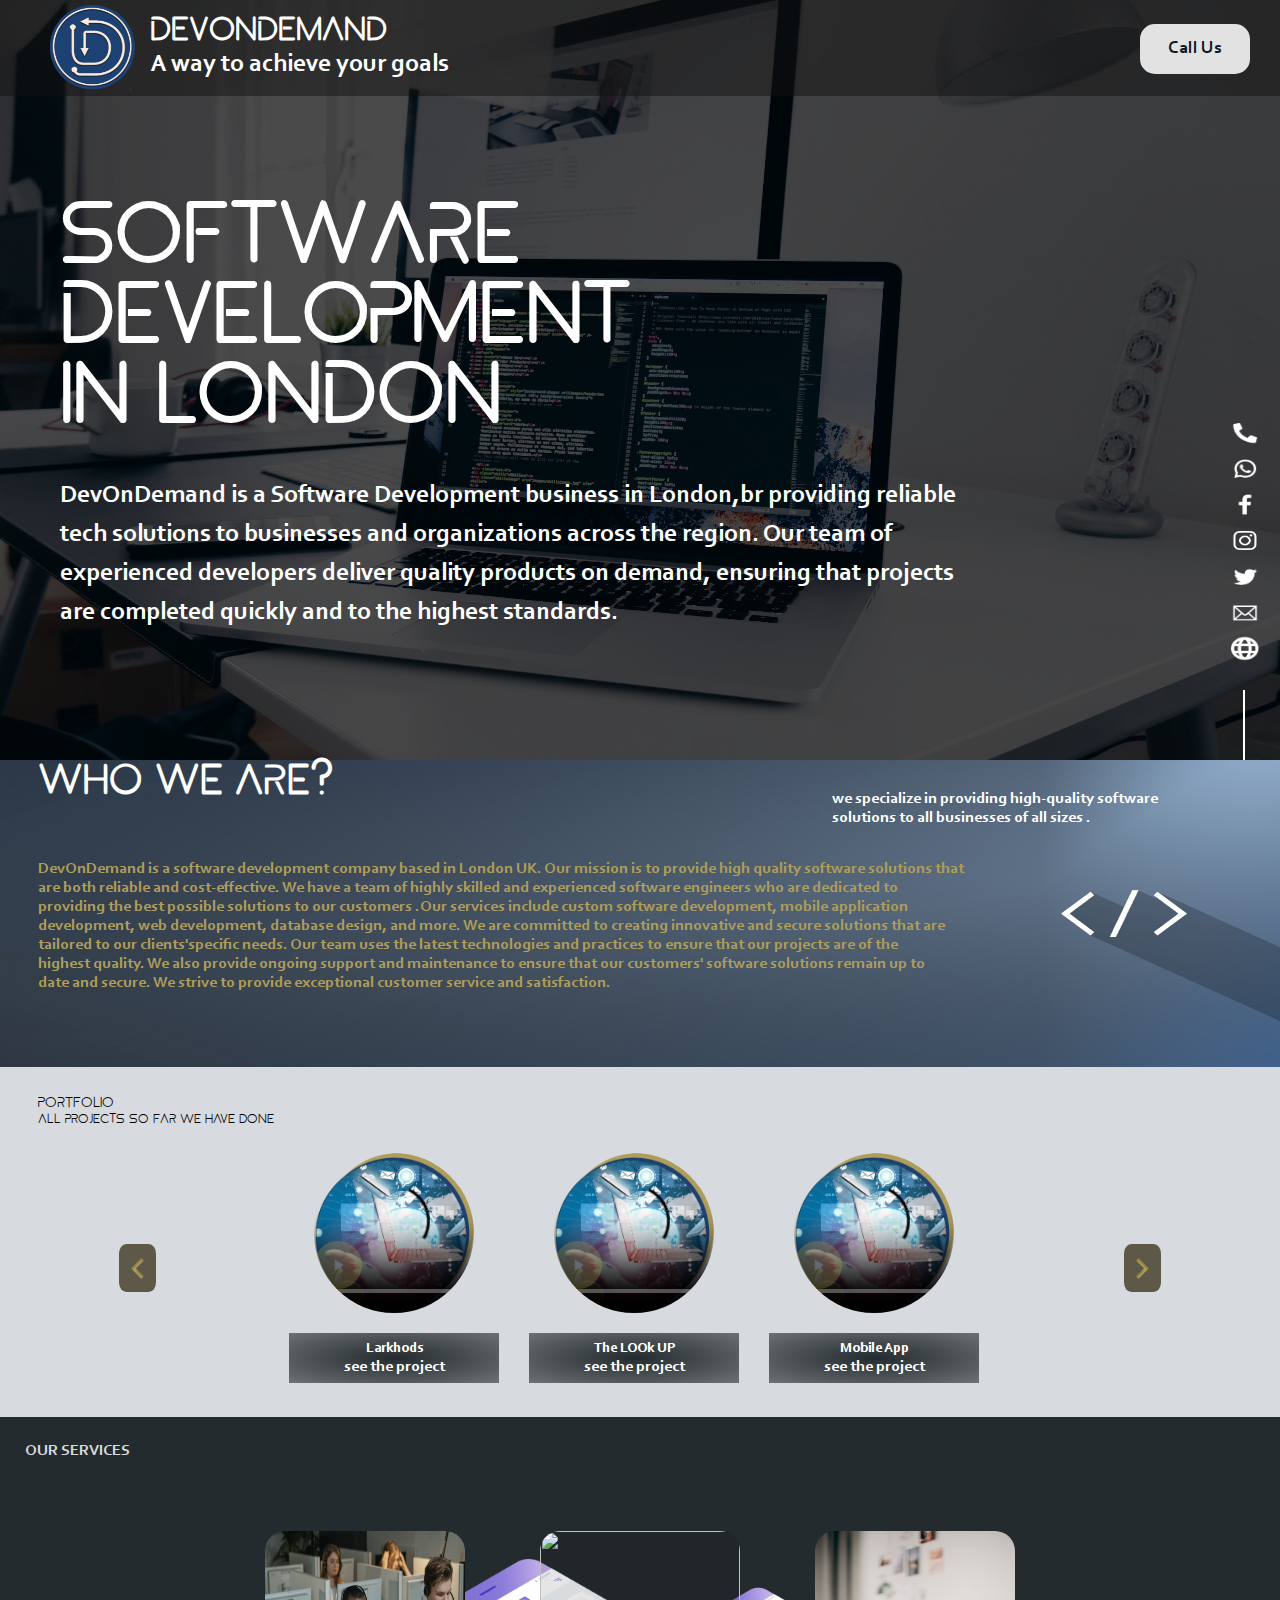
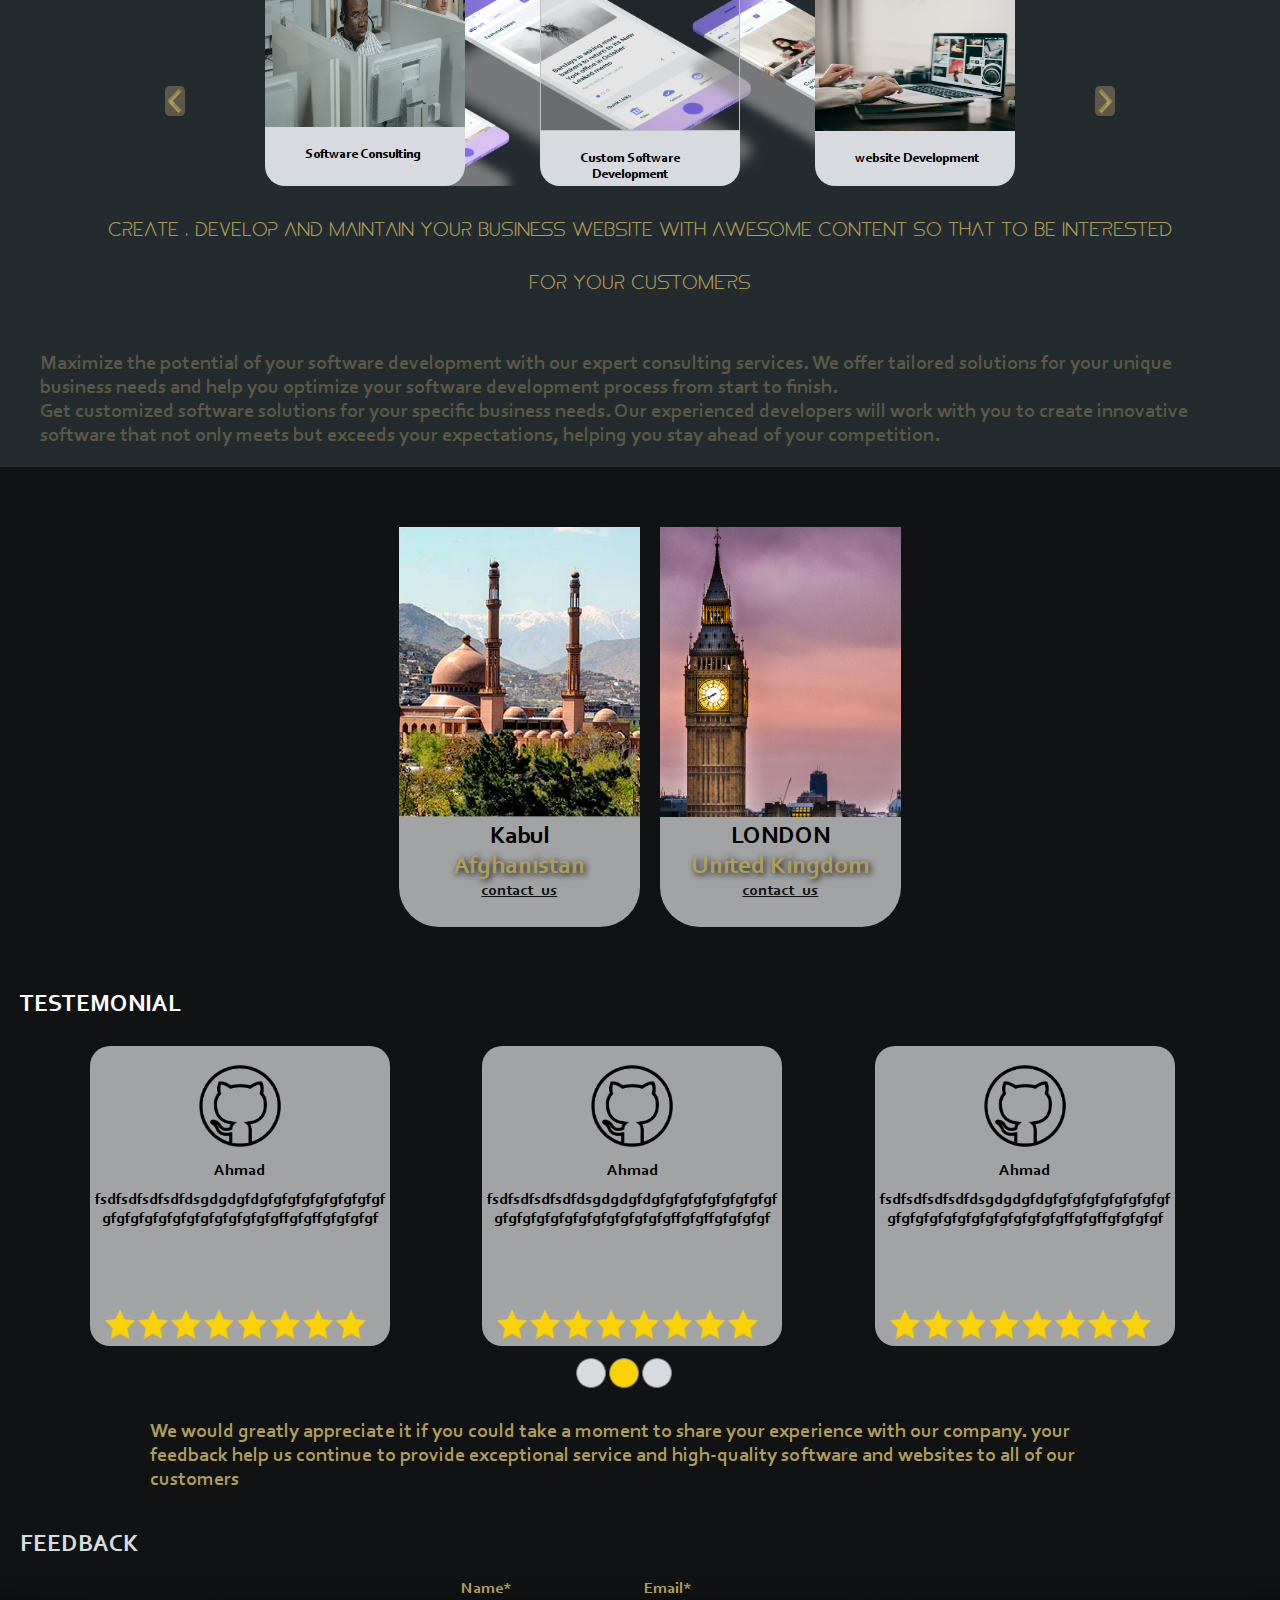
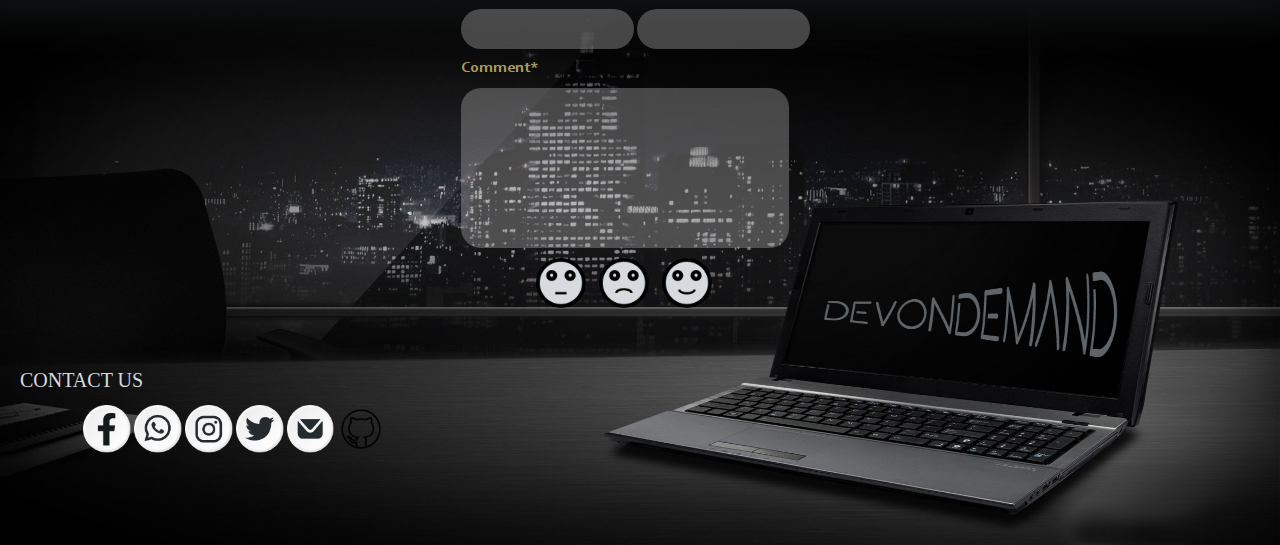
==== commit dcf46bd8: "all branched merged" ====
--- a/Portfolio/index.html
+++ b/Portfolio/index.html
@@ -67,43 +67,59 @@
         </div>
     </div >
     <div class="services">
-         <P class="p1-top">OUR SERVICES</P>
-    <div class="top-services">
-        <!-- <img src="asset/mockup.png" class="bacgroud"/> -->
-     <div onclick="pre()"> <img src="asset/Group 27.png"  id="img" class="arrow1" /></div>
-     <div class="scroll-container" id="slid">
-            <!-- <ul class="scroll-list"> -->
-             <!-- <div class="li2"> -->
+        <P class="p1-top">OUR SERVICES</P>
+        <div class="top-services">
+            <!-- <img src="asset/mockup.png" class="bacgroud"/> -->
+            <div onclick="pre()"> <img src="asset/Group 27.png" id="img" class="arrow1" /></div>
+            <div class="scroll-container" id="slid">
+                <!-- <ul class="scroll-list"> -->
+                <!-- <div class="li2"> -->
                 <!-- <li>
-                   <div id="li1"> <img src="asset/pexels-tima-miroshnichenko-5453811.jpg" class="li1" /></div>
-                    <p>Software Consulting</p>
-                </li> -->
-        
-             <!-- </div> -->
-             <!-- <li> <p>Custom Software
-                    Development</p></li> -->
+                       <div id="li1"> <img src="asset/pexels-tima-miroshnichenko-5453811.jpg" class="li1" /></div>
+                        <p>Software Consulting</p>
+                    </li> -->
+    
+                <!-- </div> -->
+                <!-- <li> <p>Custom Software
+                        Development</p></li> -->
                 <!-- <li> <p>website Development</p></li> -->
-            <div class="scroll-list">
-                <img src="asset/pexels-tima-miroshnichenko-5453811.jpg" class="img-services" />
-            <div class="p-li"> <p >Software Consulting</p></div>
-            </div>
-            <div class="scroll-list">
-                <img src="asset/softwar.jpg" class="img-services" />
-             <div class="p-li"><p>Custom Software Development</p></div>
-             </div>
-            <div class="scroll-list">
-                <img src="asset/web.jpg" class="img-services" />
-            <div class="p-li"> <p >website Development</p></div>
-            </div>
-        </div>
-       <div onclick="next()"> <img src="asset/Group 26.png" id="img" class="arrow2"  /></div>
-       </div>
-       <div><p class="p2-top">Create , develop and maintain your business website with awesome content so that to be interested<br/>for your customers</p></div>
-       <div class="bottom-services">
-           <p class="p-bottom">Maximize the potential of your software development with our expert consulting services. We offer tailored solutions for your unique business needs and help you optimize your software development process from start to finish.<br/>
-           Get customized software solutions for your specific business needs. Our experienced developers will work with you to create innovative software that not only meets but exceeds your expectations, helping you stay ahead of your competition.</p>
-        </div>
-    </div>
+                <div class="scroll-list">
+                    <img src="asset/pexels-tima-miroshnichenko-5453811.jpg" class="img-services" />
+                    <div class="p-li">
+                        <p>Software Consulting</p>
+                    </div>
+                </div>
+                <div class="scroll-list">
+                    <img src="asset/softwar.jpg" class="img-services" />
+                    <div class="p-li">
+                        <p>Custom Software<br /> Development</p>
+                    </div>
+                </div>
+                <div class="scroll-list">
+                    <img src="asset/web.jpg" class="img-services" />
+                    <div class="p-li">
+                        <p>website Development</p>
+                    </div>
+                </div>
+            </div>
+            <div onclick="next()"> <img src="asset/Group 26.png" id="img" class="arrow2" /></div>
+        </div>
+        <div>
+            <p class="p2-top">Create , develop and maintain your business website with awesome content so that to be
+                interested<br />for your customers</p>
+        </div>
+        <div class="bottom-services">
+            <p class="p-bottom">Maximize the potential of your software development with our expert consulting services. We
+                offer tailored solutions for your unique business needs and help you optimize your software development
+                process from start to finish.<br />
+                Get customized software solutions for your specific business needs. Our experienced developers will work
+                with you to create innovative software that not only meets but exceeds your expectations, helping you stay
+                ahead of your competition.</p>
+        </div>
+    </div>
+    
+    </div>
+
     </div>
      <div class="location">
         <div class="location_card">
--- a/Portfolio/index.css
+++ b/Portfolio/index.css
@@ -564,7 +564,7 @@
 
 /* Services Style */
 .services {
-    height: 614px;
+    height: 650px;
     background-color: #242B2E;
     display: flex;
     flex-direction: column;
@@ -589,6 +589,7 @@
     background-image: url('asset/Group 12.png');
     background-position: -40px -10px, 30px 30px, 10px 10px;
     background-size: 100%;
+
 }
 
 .scroll-list {
@@ -598,7 +599,7 @@
     /* margin-top: 20%; */
     margin-left: 0px;
     margin-right: 50px;
-    margin-top: 50px;
+    margin-top: 45px;
     /* background-color:rgba(0,0,0, 0.1); */
 }
 
@@ -626,8 +627,7 @@
     display: flex;
     width: 200px;
     height: 60px;
-    font-size: 19px;
-    /* text-align: center; */
+    font-size: 13px;
     background-color: rgba(0, 0, 0, 0.1);
     background-color: #D7DADF;
     border-bottom-left-radius: 20px;
@@ -635,8 +635,9 @@
 }
 
 .p-li p {
+    text-align: center;
     margin-top: 20px;
-    margin-left: 20px;
+    margin-left: 40px;
 
 }
 
@@ -647,9 +648,10 @@
 
 .p2-top {
     color: #AF9D5A;
-    font-size: 25px;
+    font-size: 15px;
     text-align: center;
     margin-top: 20px;
+    font-family: ASTRO;
 }
 
 .p-bottom {
@@ -671,12 +673,133 @@
     cursor: pointer;
 }
 
+.arrow2 :hover {
+    background-color: #D7DADF;
+    border: 2px solid #5D5847;
+}
+
 /* .li2 {
     display: none;
     flex-direction: column;
     justify-content: center;
    } */
 @media screen and (max-width:360px)and (min-width:100px) {
+    body {
+        overflow-x: hidden;
+    }
+
+    .services {
+        height: 650px;
+        background-color: #242B2E;
+        display: flex;
+        flex-direction: column;
+    }
+
+    .top-services {
+        display: flex;
+        flex-direction: row;
+        justify-content: center;
+        height: 600px;
+    }
+
+    .scroll-container {
+        display: flex;
+        flex-direction: row;
+        justify-content: space-between;
+        height: 240px;
+        width: 600px;
+        margin-left: 10px;
+        margin-right: 10px;
+        overflow-x: hidden;
+        overflow-y: hidden;
+        background-image: url('asset/Group 12.png');
+        background-position: -30px 10px, 50px 30px, 30px 30px;
+        background-size: 160%;
+    }
+
+    .scroll-list {
+        display: flex;
+        flex-direction: column;
+        align-items: center;
+        /* margin-top: 20%; */
+        margin-left: 30px;
+        margin-right: 30px;
+        margin-top: 10px;
+        /* background-color:rgba(0,0,0, 0.1); */
+    }
+
+    .scroll-list li {
+        display: flex;
+        flex-direction: column;
+        margin-right: 0px;
+        margin-left: 0%;
+        height: 600px;
+        width: 70px;
+        align-items: center;
+    }
+
+    .p1-top {
+        color: #D7DADF;
+        font-size: small;
+        margin: 25px;
+    }
+
+    .img-services {
+        display: flex;
+        width: 150px;
+        height: 150px;
+        background-color: rgba(0, 0, 0, 0.1);
+        /* margin-top:20px; */
+        border-top-left-radius: 20px;
+        border-top-right-radius: 20px;
+    }
+
+    .p-li {
+        display: flex;
+        width: 150px;
+        height: 40px;
+        font-size: 10px;
+        /* text-align: center; */
+        background-color: rgba(0, 0, 0, 0.1);
+        background-color: #D7DADF;
+        border-bottom-left-radius: 10px;
+        border-bottom-right-radius: 10px;
+    }
+
+    .p-li p {
+        margin-top: 5px;
+        margin-left: 35px;
+
+    }
+
+    #img {
+        display: flex;
+        flex-direction: row;
+        justify-content: space-between;
+        width: 20px;
+        height: 30px;
+        margin-top: 100px;
+        margin-left: 10px;
+        margin-right: 10px;
+        cursor: pointer;
+    }
+
+    .p2-top {
+        color: #AF9D5A;
+        font-size: 8px;
+        text-align: center;
+        margin-top: 20px;
+    }
+
+    .p-bottom {
+        margin-top: 20px;
+        color: #5D5847;
+        font-size: 13px;
+        margin: 30px;
+    }
+}
+
+@media screen and (max-width:576px)and (min-width:360px) {
     body {
         overflow-x: hidden;
     }
@@ -706,9 +829,8 @@
         overflow-x: hidden;
         overflow-y: hidden;
         background-image: url('asset/Group 12.png');
-        background-position: -40px -10px, 30px 30px, 10px 10px;
-        background-color: black;
-        background-size: 300%;
+        background-position: -20px 10px, 50px 30px, 30px 30px;
+        background-size: 120%;
     }
 
     .scroll-list {
@@ -716,7 +838,7 @@
         flex-direction: column;
         align-items: center;
         /* margin-top: 20%; */
-        margin-left: -10px;
+        margin-left: 30px;
         margin-right: 30px;
         margin-top: 10px;
         /* background-color:rgba(0,0,0, 0.1); */
@@ -780,9 +902,10 @@
 
     .p2-top {
         color: #AF9D5A;
-        font-size: 15px;
+        font-size: 8px;
+        font-family: ASTRO;
         text-align: center;
-        margin-top: 20px;
+        margin-top: 10px;
     }
 
     .p-bottom {
@@ -792,122 +915,7 @@
         margin: 30px;
     }
 }
-@media screen and (max-width:576px)and (min-width:360px) {
-    body {
-        overflow-x: hidden;
-    }
-
-    .services {
-        height: 614px;
-        background-color: #242B2E;
-        display: flex;
-        flex-direction: column;
-    }
-
-    .top-services {
-        display: flex;
-        flex-direction: row;
-        justify-content: center;
-        height: 600px;
-    }
-
-    .scroll-container {
-        display: flex;
-        flex-direction: row;
-        justify-content: space-between;
-        height: 240px;
-        width: 600px;
-        margin-left: 20px;
-        margin-right: 20px;
-        overflow-x: hidden;
-        overflow-y: hidden;
-        background-image: url('asset/Group 12.png');
-        background-position: -40px -10px, 30px 30px, 10px 10px;
-        background-color: black;
-        background-size: 300%;
-    }
-
-    .scroll-list {
-        display: flex;
-        flex-direction: column;
-        align-items: center;
-        /* margin-top: 20%; */
-        margin-left: -10px;
-        margin-right: 30px;
-        margin-top: 10px;
-        /* background-color:rgba(0,0,0, 0.1); */
-    }
-
-    .scroll-list li {
-        display: flex;
-        flex-direction: column;
-        margin-right: 0px;
-        margin-left: 0%;
-        height: 600px;
-        width: 70px;
-        align-items: center;
-    }
-
-    .p1-top {
-        color: #D7DADF;
-        font-size: small;
-        margin: 25px;
-    }
-
-    .img-services {
-        display: flex;
-        width: 150px;
-        height: 150px;
-        background-color: rgba(0, 0, 0, 0.1);
-        /* margin-top:20px; */
-        border-top-left-radius: 20px;
-        border-top-right-radius: 20px;
-    }
-
-    .p-li {
-        display: flex;
-        width: 150px;
-        height: 40px;
-        font-size: 10px;
-        /* text-align: center; */
-        background-color: rgba(0, 0, 0, 0.1);
-        background-color: #D7DADF;
-        border-bottom-left-radius: 10px;
-        border-bottom-right-radius: 10px;
-    }
-
-    .p-li p {
-        margin-top: 5px;
-        margin-left: 35px;
-
-    }
-
-    #img {
-        width: 20px;
-        margin-top: 100px;
-        margin-left: 10px;
-        margin-right: 10px;
-        height: 30px;
-        display: flex;
-        flex-direction: row;
-        justify-content: space-between;
-        cursor: pointer;
-    }
-
-    .p2-top {
-        color: #AF9D5A;
-        font-size: 15px;
-        text-align: center;
-        margin-top: 20px;
-    }
-
-    .p-bottom {
-        margin-top: 20px;
-        color: #5D5847;
-        font-size: 15px;
-        margin: 30px;
-    }
-}
+
 @media screen and (max-width:768px)and (min-width:576px) {
     body {
         overflow-x: hidden;
@@ -938,9 +946,9 @@
         overflow-x: hidden;
         overflow-y: hidden;
         background-image: url('asset/Group 12.png');
-        background-position: -40px -10px, 30px 30px, 10px 10px;
+        background-position: 10px -10px, 30px 30px, 10px 10px;
         background-color: black;
-        background-size: 300%;
+        background-size: 110%;
     }
 
     .scroll-list {
@@ -948,8 +956,8 @@
         flex-direction: column;
         align-items: center;
         /* margin-top: 20%; */
-        margin-left: -10px;
-        margin-right: 30px;
+        margin-left: 40px;
+        margin-right: 40px;
         margin-top: 30px;
         /* background-color:rgba(0,0,0, 0.1); */
     }
@@ -984,7 +992,7 @@
         display: flex;
         width: 170px;
         height: 50px;
-        font-size: 10px;
+        font-size: 13px;
         /* text-align: center; */
         background-color: rgba(0, 0, 0, 0.1);
         background-color: #D7DADF;
@@ -993,16 +1001,16 @@
     }
 
     .p-li p {
-        margin-top: 5px;
-        margin-left: 35px;
+        margin-top: 10px;
+        margin-left: 27px;
 
     }
 
     #img {
         width: 20px;
         margin-top: 150px;
-        margin-left: 10px;
-        margin-right: 10px;
+        margin-left: 20px;
+        margin-right: 20px;
         height: 30px;
         display: flex;
         flex-direction: row;
@@ -1012,7 +1020,7 @@
 
     .p2-top {
         color: #AF9D5A;
-        font-size: 18px;
+        font-size: 10px;
         text-align: center;
         margin-top: 20px;
     }
@@ -1020,10 +1028,11 @@
     .p-bottom {
         margin-top: 20px;
         color: #5D5847;
-        font-size: 19px;
+        font-size: 15px;
         margin: 30px;
     }
 }
+
 @media screen and (max-width:992px)and (min-width:768px) {
     body {
         overflow-x: hidden;
@@ -1064,7 +1073,7 @@
         /* margin-top: 20%; */
         margin-left: 0px;
         margin-right: 50px;
-        margin-top: 30px;
+        margin-top: 50px;
         /* background-color:rgba(0,0,0, 0.1); */
     }
 
@@ -1080,8 +1089,8 @@
 
     .img-services {
         display: flex;
-        width: 200px;
-        height: 200px;
+        width: 180px;
+        height: 180px;
         background-color: rgba(0, 0, 0, 0.1);
         /* margin-top:20px; */
         border-top-left-radius: 20px;
@@ -1090,9 +1099,9 @@
 
     .p-li {
         display: flex;
-        width: 200px;
-        height: 60px;
-        font-size: 15px;
+        width: 180px;
+        height: 50px;
+        font-size: 13px;
         /* text-align: center; */
         background-color: rgba(0, 0, 0, 0.1);
         background-color: #D7DADF;
@@ -1101,7 +1110,7 @@
     }
 
     .p-li p {
-        margin-top: 20px;
+        margin-top: 13px;
         margin-left: 30px;
     }
 
@@ -1112,7 +1121,7 @@
 
     .p2-top {
         color: #AF9D5A;
-        font-size: 20px;
+        font-size: 12px;
         text-align: center;
         margin-top: 20px;
     }
@@ -1120,7 +1129,7 @@
     .p-bottom {
         margin-top: 20px;
         color: #5D5847;
-        font-size: 18px;
+        font-size: 17px;
         margin: 40px;
     }
 
@@ -1136,6 +1145,7 @@
         cursor: pointer;
     }
 }
+
 @media screen and (max-width:1200px)and (min-width:992px) {
     body {
         overflow-x: hidden;
@@ -1144,6 +1154,7 @@
     .services {
         height: 614px;
         background-color: #242B2E;
+        background-color: green;
         display: flex;
         flex-direction: column;
     }
@@ -1165,8 +1176,8 @@
         overflow-x: hidden;
         overflow-y: hidden;
         background-image: url('asset/Group 12.png');
-        background-position: -40px -10px, 30px 30px, 10px 10px;
-        background-size: 100%;
+        background-position: -50px -10px, 10px 10px, 20px 20px;
+        background-size: 110%;
     }
 
     .scroll-list {
@@ -1180,7 +1191,6 @@
         /* background-color:rgba(0,0,0, 0.1); */
     }
 
-
     .scroll-list li {
         display: flex;
         flex-direction: column;
@@ -1201,23 +1211,13 @@
         border-top-right-radius: 20px;
     }
 
-   #img {
-    width:20px;
-    margin-top:150px;
-    margin-left:30px; 
-    margin-right:30px;
-    height:30px;
-    display:flex;
-    flex-direction: row;
-    justify-content: space-between;
-    cursor: pointer;
-   }
     .p-li {
         display: flex;
         text-align: center;
         width: 200px;
         height: 60px;
         font-size: 18px;
+        /* text-align: center; */
         background-color: rgba(0, 0, 0, 0.1);
         background-color: #D7DADF;
         border-bottom-left-radius: 20px;
@@ -1237,23 +1237,23 @@
 
     .p2-top {
         color: #AF9D5A;
-        font-size: 25px;
+        font-size: 15px;
         text-align: center;
         margin-top: 20px;
     }
 
     .p-bottom {
-        margin-top: 20px;
+        margin-top: 15px;
         color: #5D5847;
-        font-size: 20px;
-        margin: 40px;
+        font-size: 16px;
+        margin: 30px;
     }
 
     #img {
         width: 20px;
         margin-top: 150px;
-        margin-left: 30px;
-        margin-right: 30px;
+        margin-left: 20px;
+        margin-right: 20px;
         height: 30px;
         display: flex;
         flex-direction: row;
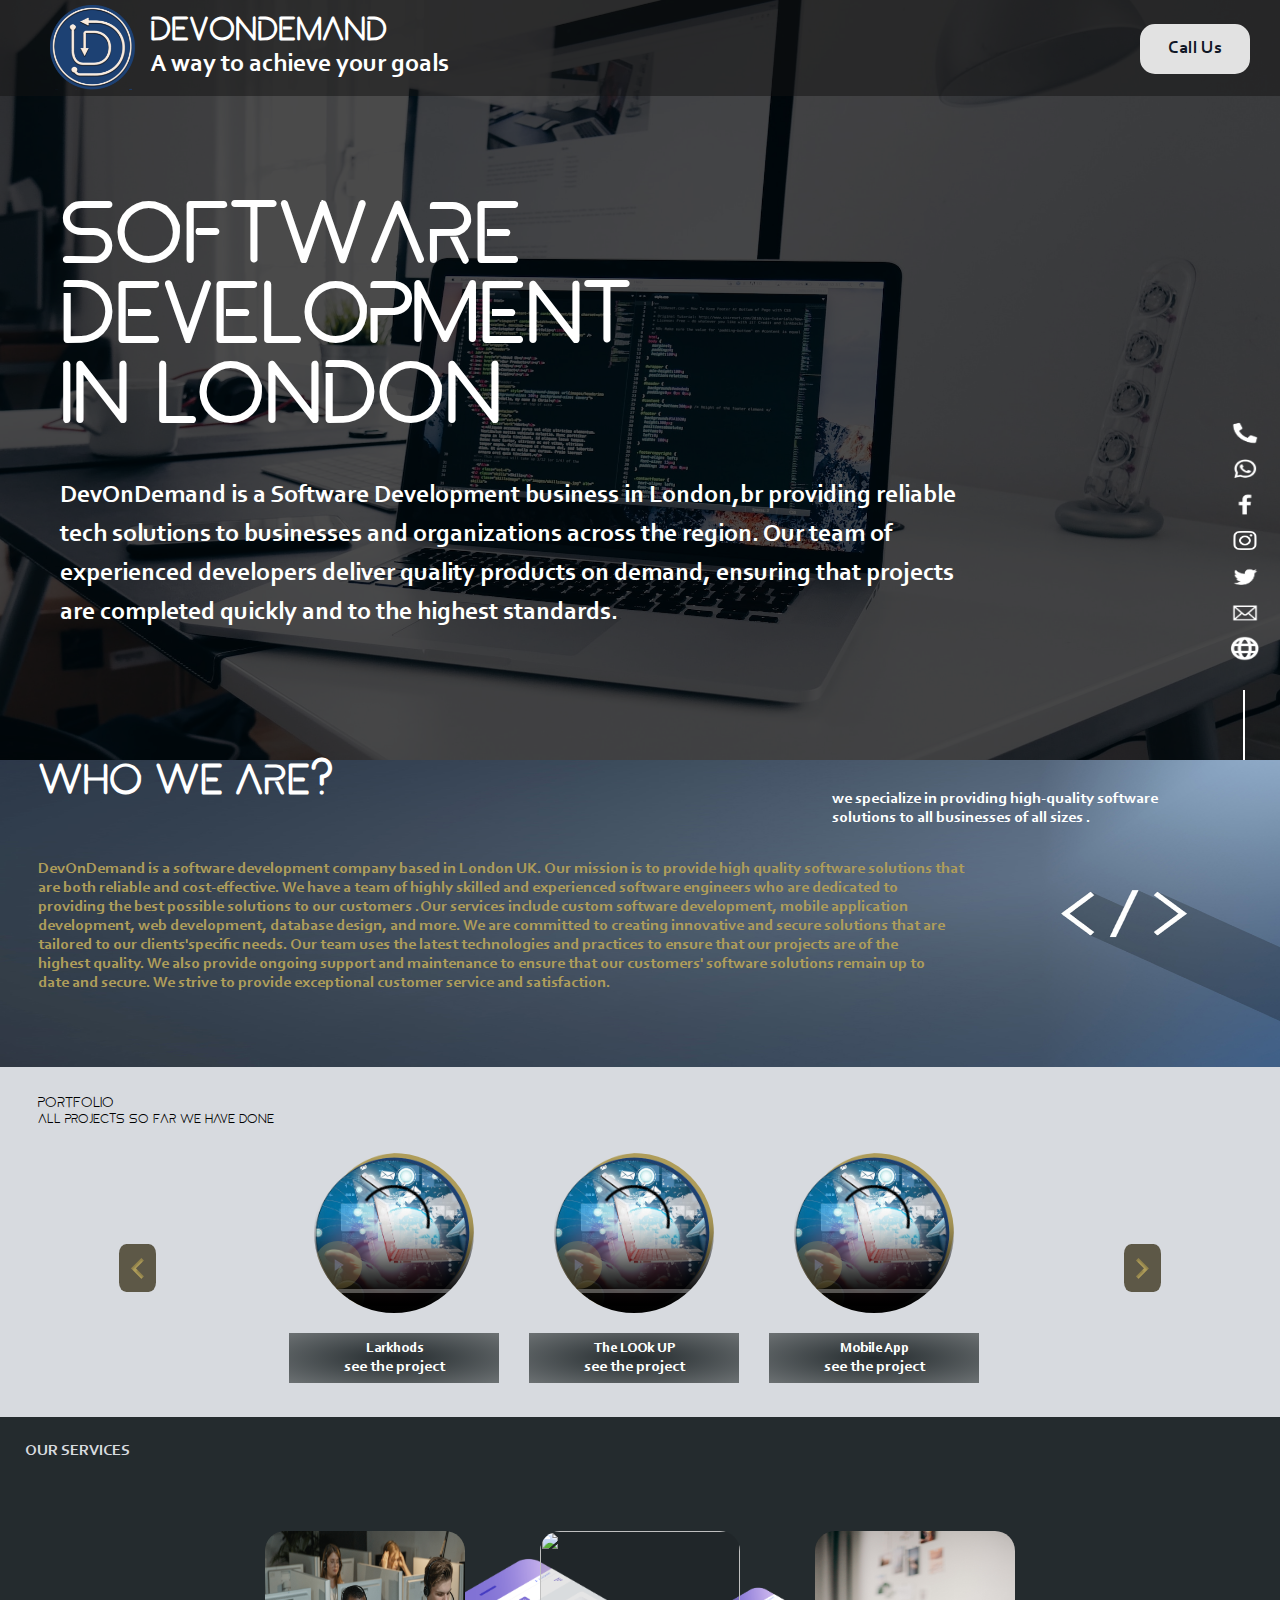
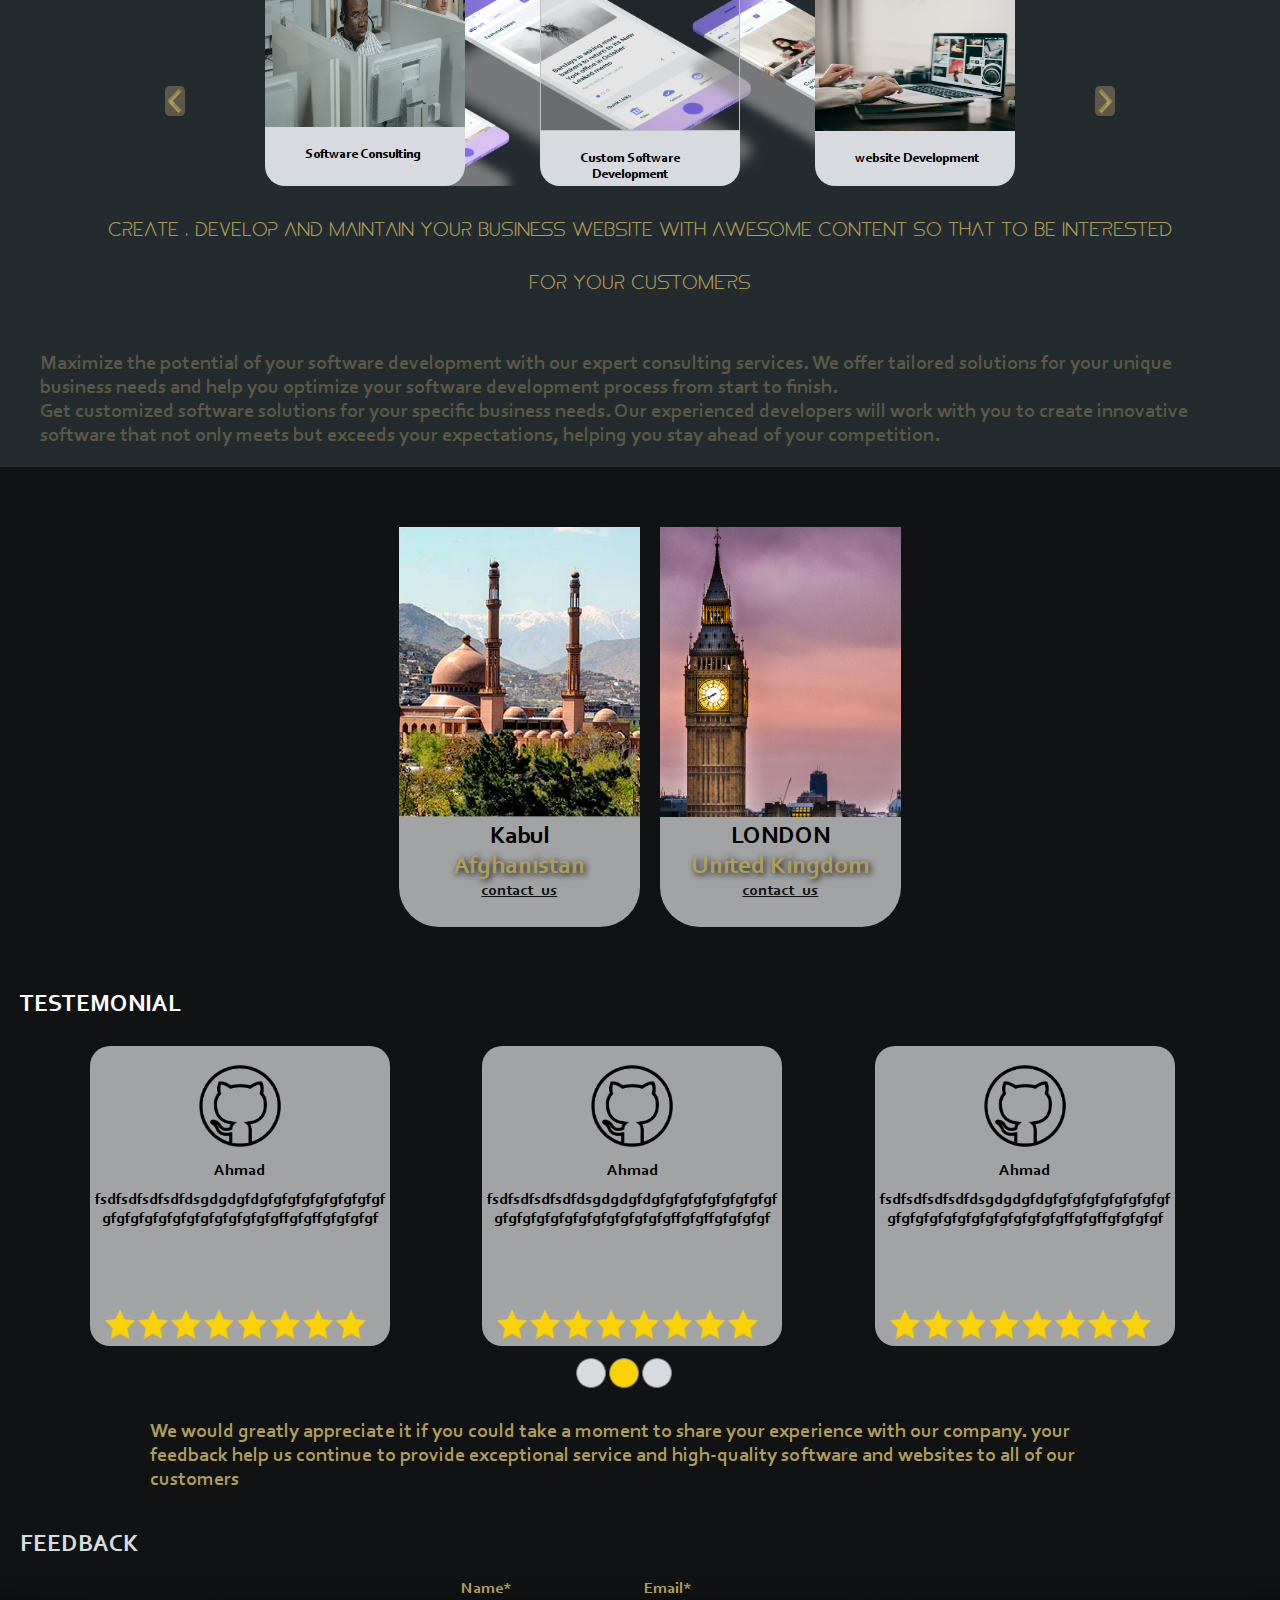
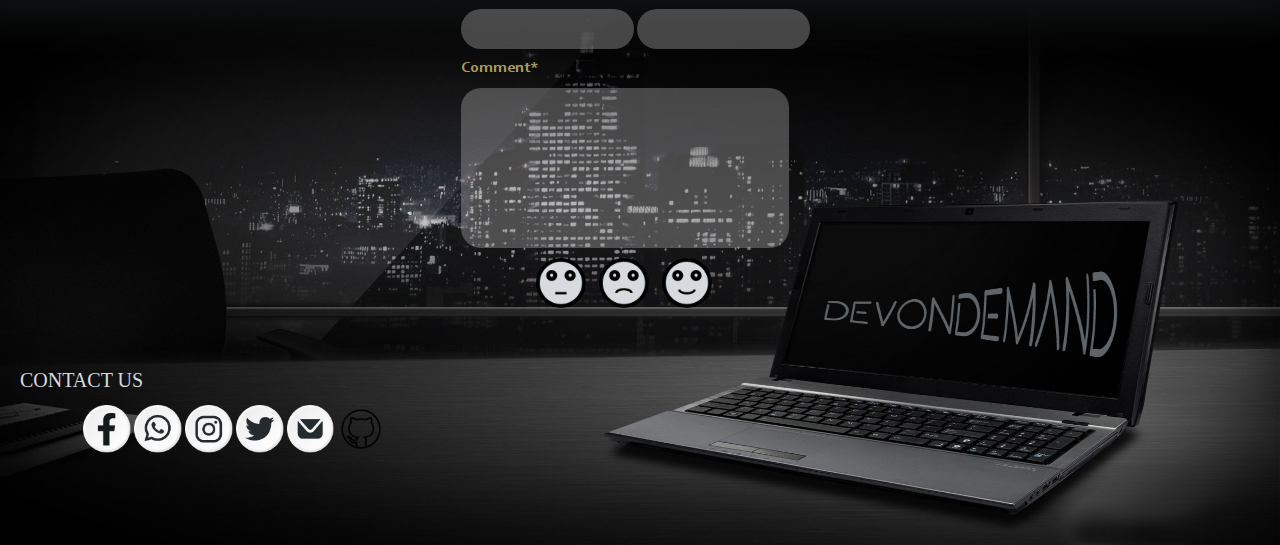
==== commit 9fc97455: "updated index.html" ====
--- a/Portfolio/index.html
+++ b/Portfolio/index.html
@@ -117,10 +117,6 @@
                 ahead of your competition.</p>
         </div>
     </div>
-    
-    </div>
-
-    </div>
      <div class="location">
         <div class="location_card">
             <div class="location_card_img">
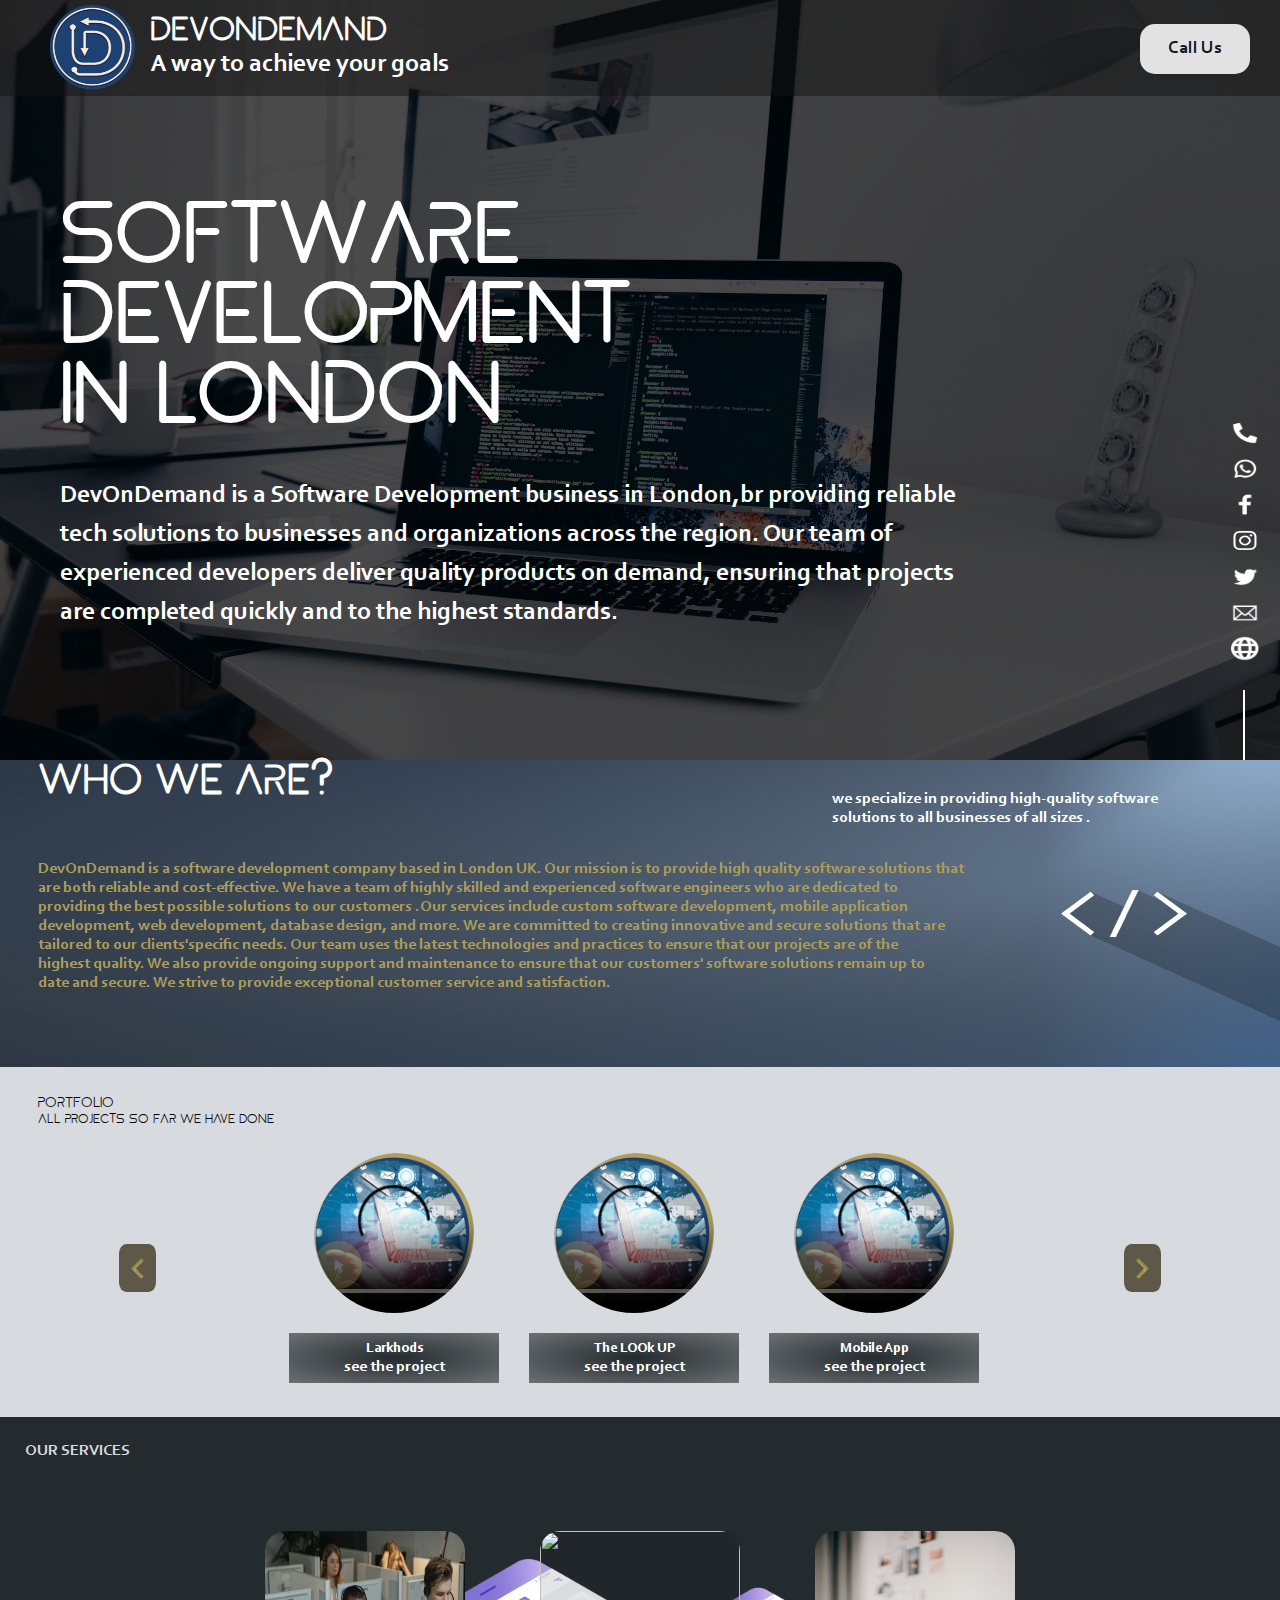
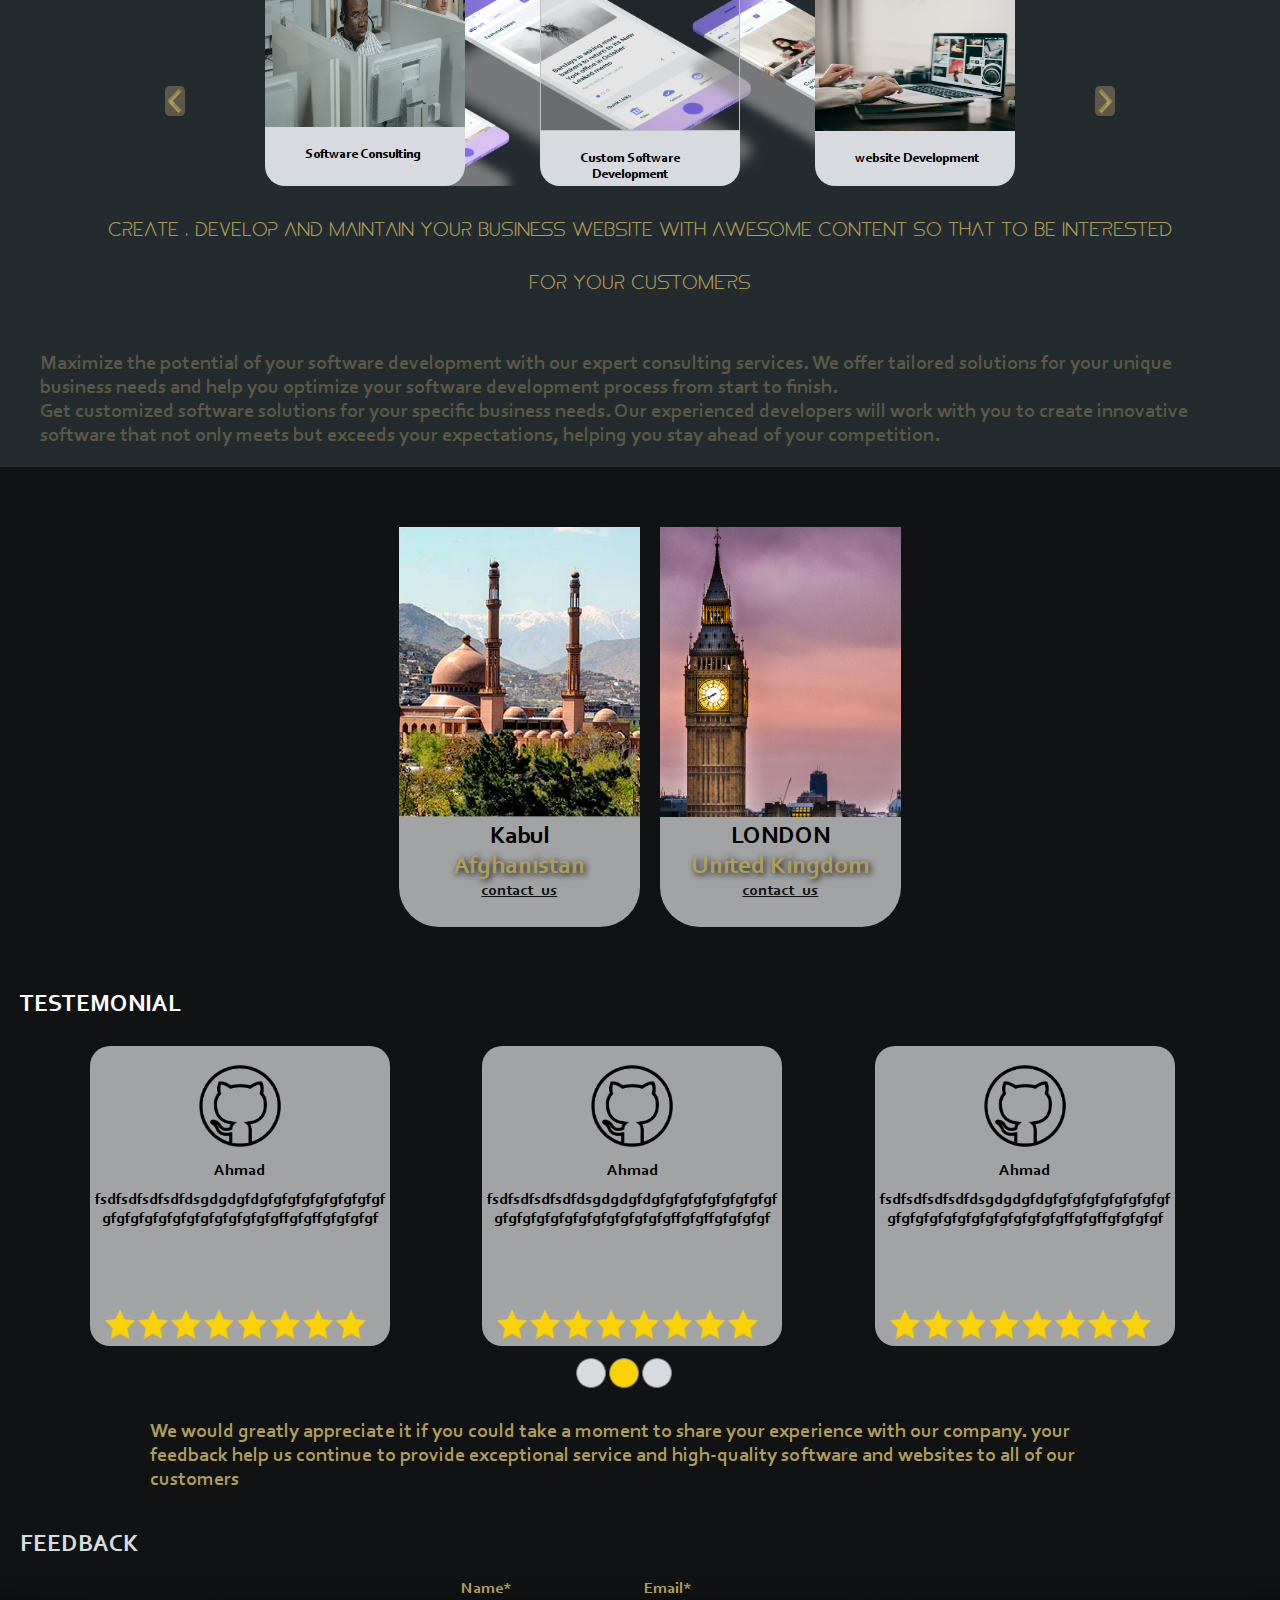
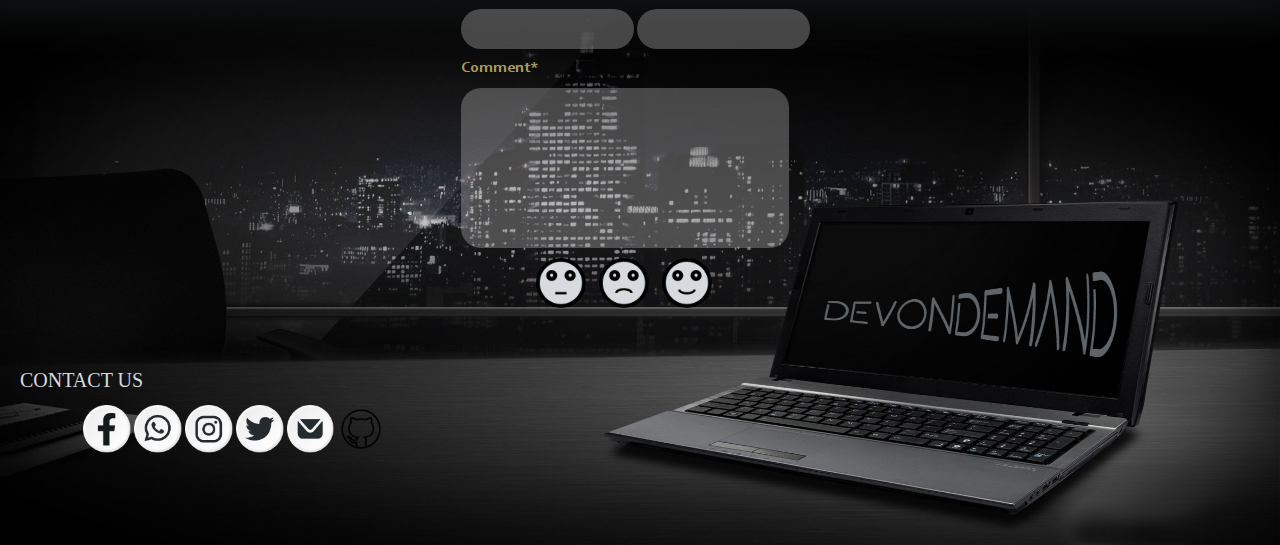
==== commit 4eba7c0c: "uodated index.html" ====
--- a/Portfolio/index.html
+++ b/Portfolio/index.html
@@ -72,17 +72,6 @@
             <!-- <img src="asset/mockup.png" class="bacgroud"/> -->
             <div onclick="pre()"> <img src="asset/Group 27.png" id="img" class="arrow1" /></div>
             <div class="scroll-container" id="slid">
-                <!-- <ul class="scroll-list"> -->
-                <!-- <div class="li2"> -->
-                <!-- <li>
-                       <div id="li1"> <img src="asset/pexels-tima-miroshnichenko-5453811.jpg" class="li1" /></div>
-                        <p>Software Consulting</p>
-                    </li> -->
-    
-                <!-- </div> -->
-                <!-- <li> <p>Custom Software
-                        Development</p></li> -->
-                <!-- <li> <p>website Development</p></li> -->
                 <div class="scroll-list">
                     <img src="asset/pexels-tima-miroshnichenko-5453811.jpg" class="img-services" />
                     <div class="p-li">
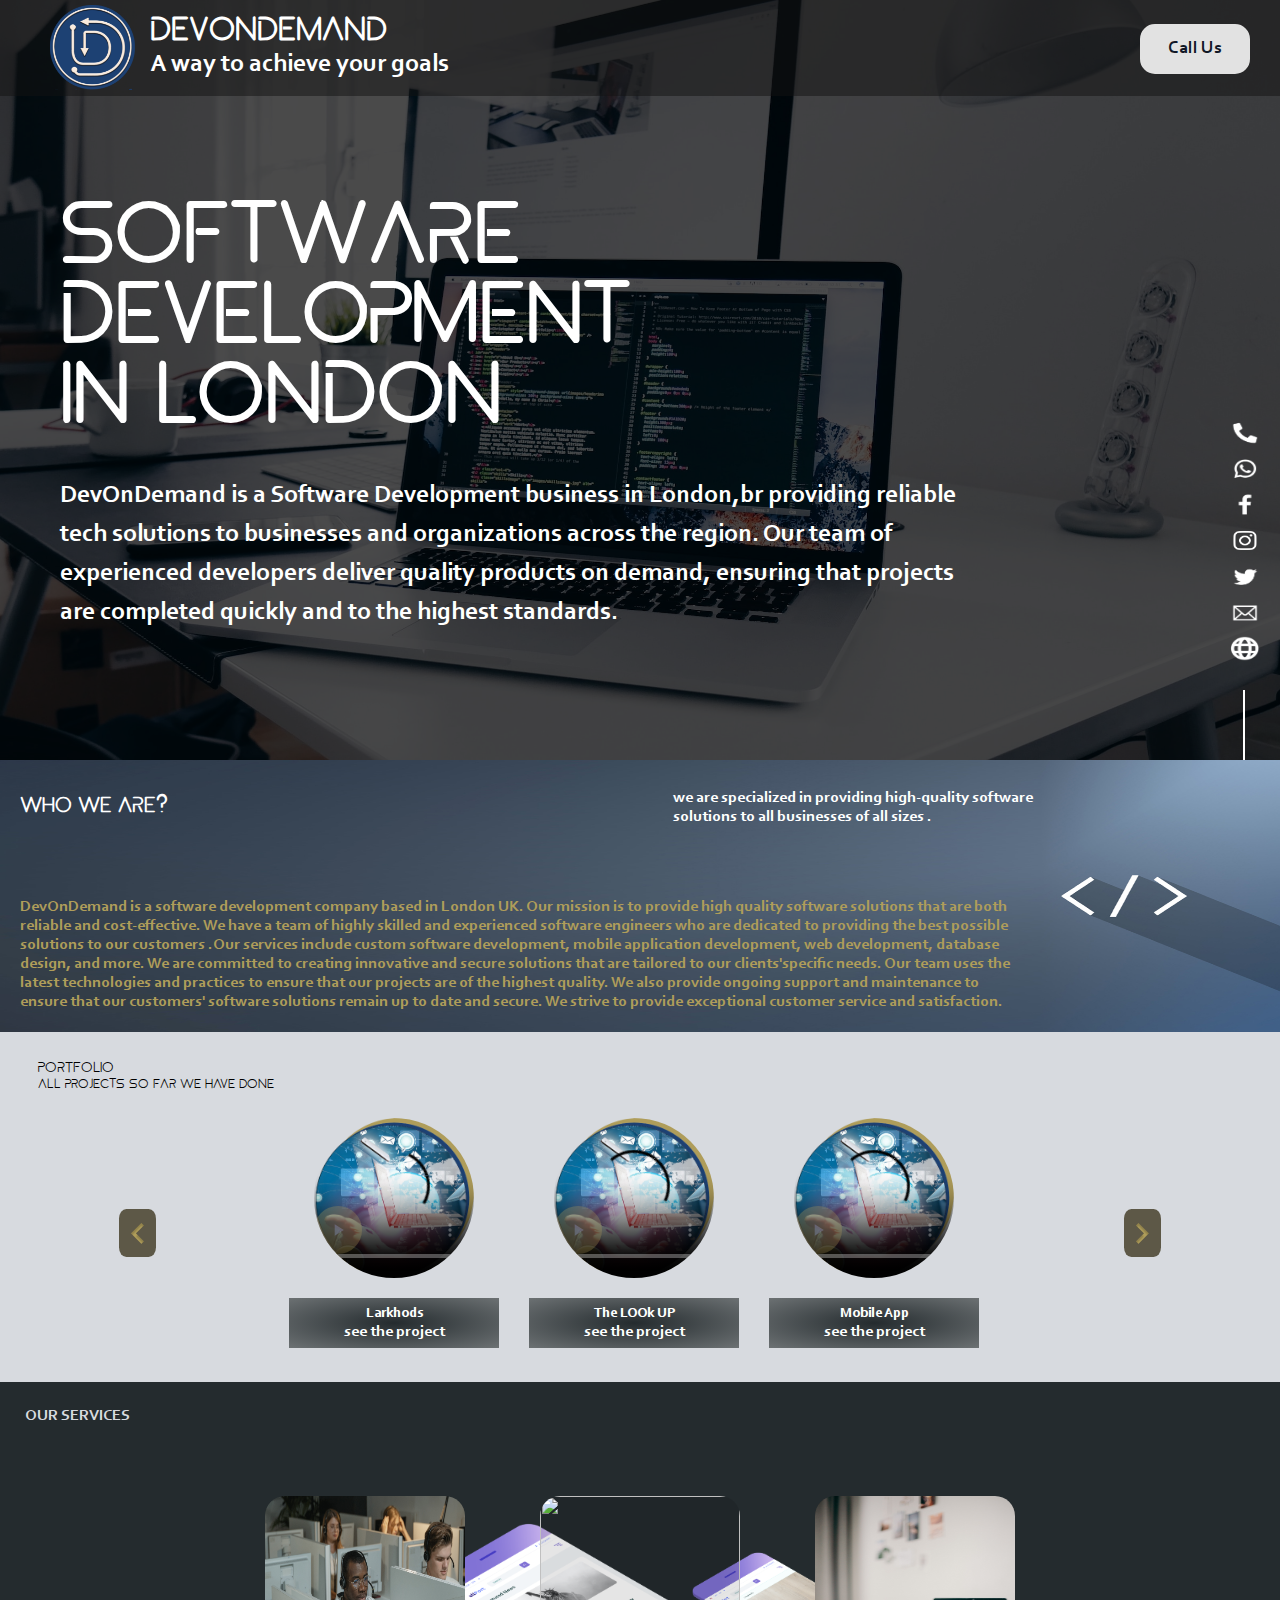
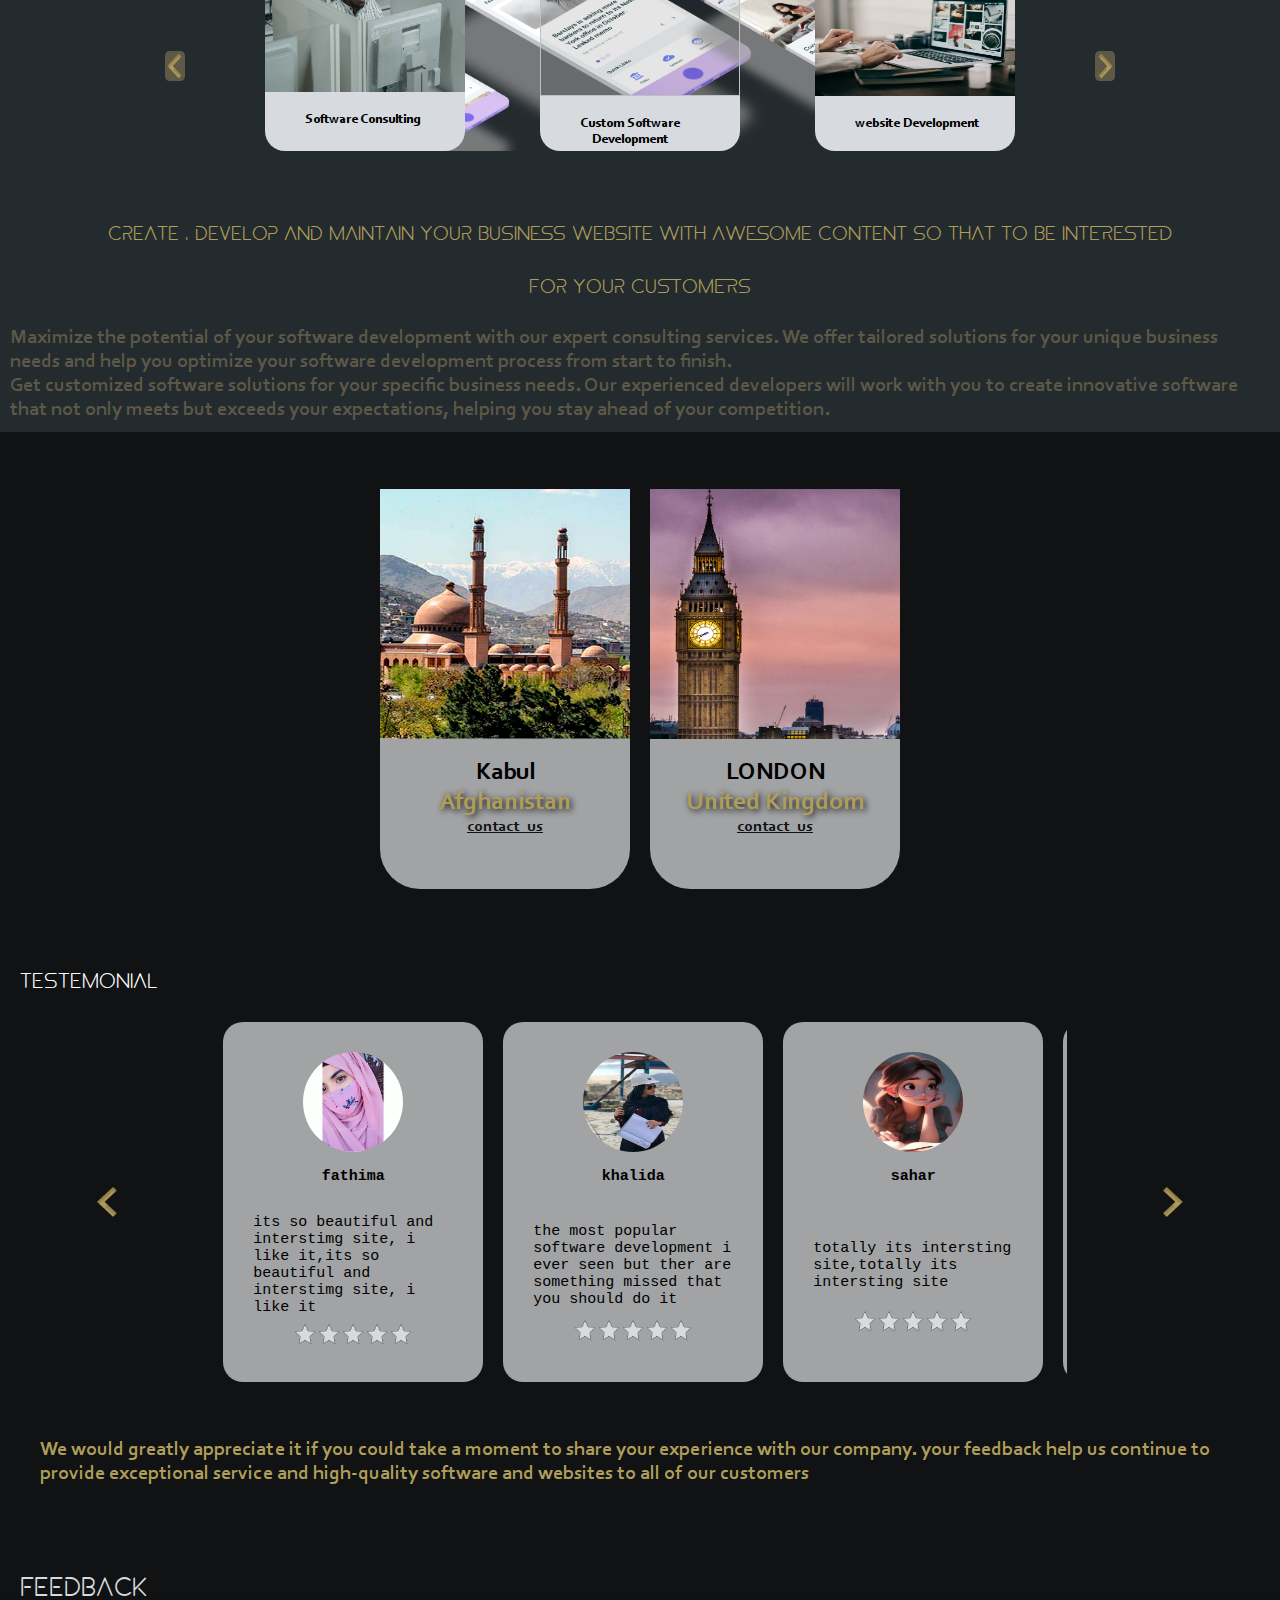
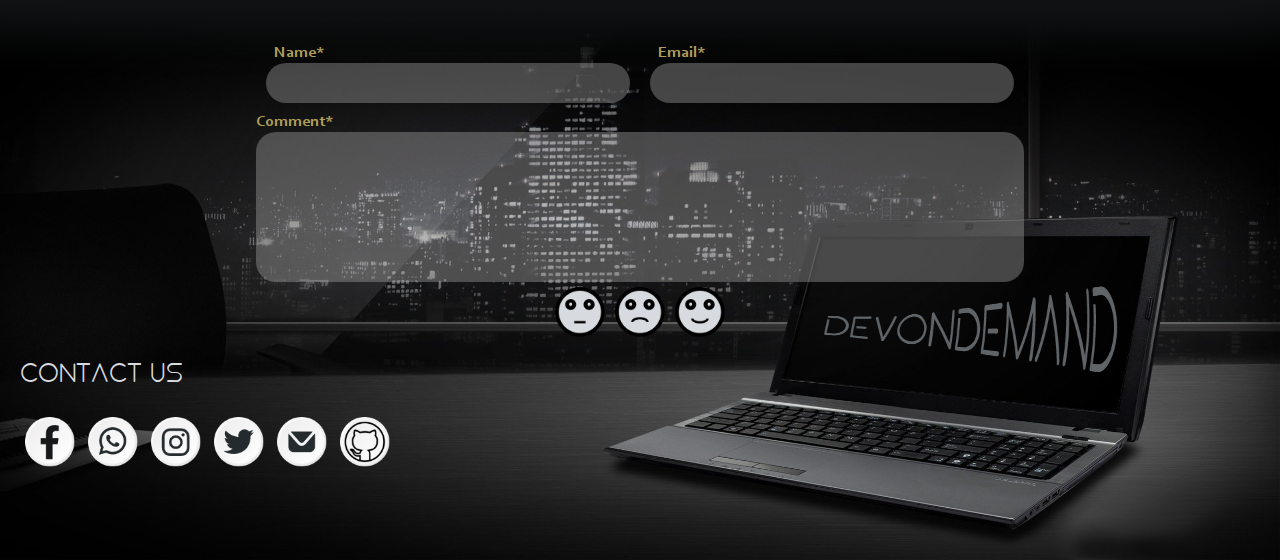
==== commit f176a6a0: "CSS updated" ====
--- a/Portfolio/index.html
+++ b/Portfolio/index.html
@@ -32,22 +32,22 @@
         </div>
        </div>  
     </div>
-    <div class="about_us">
-        <div class="back_about_us">
-        <h1 class="h1_about_us">Who We Are?</h1>
-        <h4>we specialize in providing high-quality software <br>
-             solutions to all businesses of all sizes .
-        </h4>
-        <div class="p2_about_us">
-            <p>DevOnDemand is a software development company based in London UK. Our mission is to  provide high quality software solutions that <br>
-               are both reliable and cost-effective. We have a team  of highly skilled and experienced software engineers who are dedicated to <br>
-               providing the best  possible solutions to our customers .Our services include custom software development, mobile application <br>
-               development, web development, database design, and more. We are committed to creating innovative and secure solutions that are <br>
-               tailored to our clients'specific needs. Our team uses the latest technologies and practices to ensure that our projects are of the <br>
-               highest quality. We also provide ongoing support and maintenance to ensure that our customers' software solutions remain up to <br>
-               date and secure. We strive to provide exceptional customer service and satisfaction.</p>
-        </div>
-        </div>
+    <div class="back_about_us">      
+            <div class="top_about_us">
+                <h1 class="h1_about_us">Who We Are?</h1>
+                <h4>we are specialized in providing high-quality software <br>
+                    solutions to all businesses of all sizes .
+                </h4>
+            </div>
+            <div class="p2_about_us">
+                <p>DevOnDemand is a software development company based in London UK. Our mission is to  provide high quality software solutions that 
+                are both reliable and cost-effective. We have a team  of highly skilled and experienced software engineers who are dedicated to 
+                providing the best  possible solutions to our customers .Our services include custom software development, mobile application 
+                development, web development, database design, and more. We are committed to creating innovative and secure solutions that are 
+                tailored to our clients'specific needs. Our team uses the latest technologies and practices to ensure that our projects are of the 
+                highest quality. We also provide ongoing support and maintenance to ensure that our customers' software solutions remain up to 
+                date and secure. We strive to provide exceptional customer service and satisfaction.</p>
+            </div>
     </div>
     <div class="portfolio"  id="portfolio">
         <div class="title"><h6>Portfolio</h6><p>all projects so far we have done</p></div>
@@ -108,30 +108,42 @@
     </div>
      <div class="location">
         <div class="location_card">
-            <div class="location_card_img">
+            
                 <img src="asset/n__hj.png">
+            
+            <div class="location_card_bottom">
                 <h2>Kabul</h2>
-            </div>
-            <div class="location_card_details">Afghanistan</div>
-            <div class="location_card_text">
-                <a href="kabul_contact_us.html">contact_us</a>
+                <div class="location_card_details">Afghanistan</div>
+                <div class="location_card_text">
+                    <a href="kabul_contact_us.html">contact_us</a>
+                </div>
             </div>
         </div>
         <div class="location_card">
-            <div class="location_card_img">
-                <img src="asset/n__hi.png">
+            
+                <img src="asset/n__hi.png">   
+            
+            <div class="location_card_bottom">
                 <h2>LONDON</h2>
-            </div>
-            <div class="location_card_details">United Kingdom</div>
-            <div class="location_card_text">
-                <a href="london_contact_us.html">contact_us</a>
+                <div class="location_card_details">United Kingdom</div>
+                <div class="location_card_text">
+                    <a href="london_contact_us.html">contact_us</a>
+                </div>
             </div>
         </div>
     </div>
     <div class="testemonial">
-        <h2 class="testemonial_header">TESTEMONIAL</h2>
-        <div class="testemonial_top">
-            <div class="testemonial_img" >
+        <p class="testemonial_header">TESTEMONIAL</p>
+        <div class="testemonial_top_wrappar">  
+            <div class="Arrowbtn">
+                <img src="./asset/backArrow.png" alt="back" class="icon" onclick="scrollLeftTestimonial()">
+            </div>    
+            <div class="testemonial_top" id="testemonial_top"></div>
+            <div class="Arrowbtn">
+                <img src="./asset/nextArrow.png" alt="next" class="icon" onclick="scrollRightTestimonial()">
+            </div>
+        </div>
+            <!-- <div class="testemonial_img" >
                 <div class="testemonial_photo">
                     <img src="asset/unnamed_1_copy@2x.png" alt="" class="profile_test">
                 </div>
@@ -154,8 +166,8 @@
                     <img src="asset/color star.png" alt="" class="dot">
                     <img src="asset/color star.png" alt="" class="dot">
                 </div>
-            </div>
-            <div class="testemonial_img" >
+            </div> -->
+            <!-- <div class="testemonial_img" >
                 <div class="testemonial_photo">
                     <img src="asset/unnamed_1_copy@2x.png" alt="" class="profile_test">
                 </div>
@@ -203,54 +215,54 @@
                     <img src="asset/color star.png" alt="" class="dot">
                 </div>
             </div>
-        </div>
-        <div class="dots">
+        </div>-->
+        <!-- <div class="dots">
             <img src="asset/Ellipse 2.png" alt="" class="dot">
             <img src="asset/Path 464.png" alt="" class="dot">
             <img src="asset/Ellipse 2.png" alt="" class="dot">
-        </div>
+        </div> -->
         <div class="text">
             <p>We would greatly appreciate it if you could take a moment to share your experience with our company. your feedback help us continue to provide exceptional service and high-quality software and websites to all of our customers</p>
         </div>
     </div>
     <div class="contact_us_page">
         <div class="FeedBack">
-        <h2 p_feedback>FEEDBACK</h2>
-        <div class="FeedBack_form">
-            <div class="form_one">
+            <p class="p_feedback">FEEDBACK</p>
+            <div class="FeedBack_form">
                 <div class="label_nameEmail">
-                    <label for="name" >Name*</label>
-                    <label for="email" class="email_label">Email*</label>
-                </div>
-                <div>
-                  <input type="text" id="name" name="name">    
-                  <input name="email" id="email" type="email">
+                        <div class="name_input">
+                            <label for="name">Name*</label>
+                            <input type="text" id="name" name="name">
+                        </div>
+                        <div class="email_input">
+                            <label for="email" class="email_label">Email*</label>
+                            <input name="email" id="email" type="email">
+                        </div>
                 </div> 
-            </div> 
-             <div  class="comment">  
-                <div><label for="comment" class="comment_label">Comment*</label></div>
-                <div><input name="comment" type="text" id="comment"></div>
-               </div>
-             <div class="emojies">
-                <img class="emoji_contact" src="asset/normal.png" alt="">
-                <img class="emoji_contact" src="asset/unhappy.png" alt="">
-                <img class="emoji_contact" src="asset/happy.png" alt="">
-             </div>
-          
-        </div>
-        </div>
-
+                <div  class="comment">  
+                    <div>
+                        <label for="comment" class="comment_label">Comment*</label>
+                        <input name="comment" type="text" id="comment">
+                    </div>
+                </div>
+                <div class="emojies">
+                    <img class="emoji_contact" src="asset/normal.png" alt="">
+                    <img class="emoji_contact" src="asset/unhappy.png" alt="">
+                    <img class="emoji_contact" src="asset/happy.png" alt="">
+                </div>
+            
+            </div>
+        </div>
         <div class="contact_us">
-           <div><p class="p-contact">CONTACT US</p></div> 
+           <p class="p-contact">CONTACT US</p> 
            <div class="contact_buttons">
                 <img class="img_contact" src="asset/Group 50.png" alt="">
                 <img class="img_contact" src="asset/Group 55.png" alt="">
                 <img class="img_contact" src="asset/Group 47.png" alt="">
                 <img class="img_contact" src="asset/Group 43.png" alt="">
                 <img class="img_contact" src="asset/Group 62.png" alt="">
-                <img class="img_contact" src="asset/unnamed_1_copy.png" alt="">
+                <img class="img_contact" src="asset/github.png" alt="">
            </div>
-           
         </div>
     </div>
     <script src="index.js"></script>
--- a/Portfolio/index.css
+++ b/Portfolio/index.css
@@ -375,39 +375,53 @@
     }
 }
 /* About Us Style */
-.about_us {
-    height: 307px;
-    width: 100%;
-}
 .back_about_us{
-    height: 307px;
+    height: 20%;
+    /* width: 100%; */
+    /* height: 307px; */
     background-image: url('asset/n__copy.png');
     background-repeat: no-repeat;
     background-size: 100% 100%;
-}
-.h1_about_us{
-    position: absolute;
+    padding: 20px;
+    display: flex;
+    flex-direction: column;
+}
+.back_about_us .top_about_us{
+    display: flex;
+    flex-direction: row;
+    justify-content: space-between;
+    align-items: center;
+}
+.back_about_us .top_about_us .h1_about_us{
+    /* position: absolute;
     left: 3%;
-    top: 730px;
+    top: 730px; */
+    /* margin-left: 20px; */
     color: white;
-    font-family: Astro;
-}
-.back_about_us h4{
-    position: absolute;
-    font-family: corbel;
-    color: white;
-    left: 65%;
+    font-family: ASTRO;
+    font-size: 100%;
+    width: 150px;
+    flex: 1;
+}
+.back_about_us .top_about_us h4{
+    /* position: absolute;
+    /* font-family: corbel; */
+    color: white; 
+  /*  left: 65%;
     width: 900px;
-    top: 790px;
-}
-.p2_about_us p{
-    font-family: corbel;
+    top: 790px; */
+    flex: 0.9;
+}
+.back_about_us .p2_about_us p{
+    /* font-family: corbel; */
+    margin-top: 5%;
     color: rgba(175,157,90,1);
-    position: absolute;
-    width: 1000px;
-    left: 3%;
-    top: 860px;
-    justify-content: space-between;
+    font-size: 100%;
+    /* position: absolute; */
+    width: 80%
+    /* left: 3%;
+    top: 860px; */
+    /* justify-content: space-between; */
 }
 
 
@@ -655,10 +669,11 @@
 }
 
 .p-bottom {
-    margin-top: 20px;
+    /* margin-top: 10px; */
     color: #5D5847;
     font-size: 20px;
-    margin: 40px;
+    /* margin: 40px; */
+    padding: 10px;
 }
 
 #img {
@@ -794,9 +809,11 @@
     .p-bottom {
         margin-top: 20px;
         color: #5D5847;
-        font-size: 13px;
-        margin: 30px;
-    }
+        font-size: 15px;
+        /* margin: 40px; */
+        padding: 10px;
+    }
+
 }
 
 @media screen and (max-width:576px)and (min-width:360px) {
@@ -909,7 +926,7 @@
     }
 
     .p-bottom {
-        margin-top: 20px;
+        /* margin-top: 10px; */
         color: #5D5847;
         font-size: 15px;
         margin: 30px;
@@ -1026,10 +1043,11 @@
     }
 
     .p-bottom {
-        margin-top: 20px;
+        /* margin-top: 10px; */
         color: #5D5847;
-        font-size: 15px;
-        margin: 30px;
+        font-size: 20px;
+        /* margin: 40px; */
+        padding: 10px;
     }
 }
 
@@ -1127,10 +1145,11 @@
     }
 
     .p-bottom {
-        margin-top: 20px;
+        /* margin-top: 10px; */
         color: #5D5847;
-        font-size: 17px;
-        margin: 40px;
+        font-size: 20px;
+        /* margin: 40px; */
+        padding: 10px;
     }
 
     #img {
@@ -1154,7 +1173,7 @@
     .services {
         height: 614px;
         background-color: #242B2E;
-        background-color: green;
+        /* background-color: green; */
         display: flex;
         flex-direction: column;
     }
@@ -1243,10 +1262,11 @@
     }
 
     .p-bottom {
-        margin-top: 15px;
+        /* margin-top: 10px; */
         color: #5D5847;
-        font-size: 16px;
-        margin: 30px;
+        font-size: 20px;
+        /* margin: 40px; */
+        padding: 10px;
     }
 
     #img {
@@ -1267,33 +1287,55 @@
         background-color: #101213;
         display: flex;
         justify-content: center;
+        align-items: center;
+        width: 100%;
+        /* border: 2px solid red; */
     }
     .location_card{
         height: 400px;
+        width: 250px;
+        /* width: 400px; */
         background-color: #a2a3a5;
-        margin-left: 20px;
-        margin-top: 60px;
+        /* margin-left: 20px;
+        margin-top: 60px; */
+        margin: 10px;
         border-radius: 0px 0px 40px 40px;
         text-align: center;
-    }
+        display: flex;
+        flex-direction: column;
+        display: flex;
+        flex-direction: column;
+        justify-content: space-between;
+        
+    }
+
     .location_card img{
-        height: 290px;
-    }
-    .location_card img h2{
+        /* height: 250px; */
+        width: 100%;
+        height: 250px;
+        flex: 3;
+        /* height: inherit; */
+        
+    }
+    .location .location_card .location_card_bottom{
+     flex: 2;
+     margin-top: 20px;
+    }
+   .location .location_card .location_card_bottom .location_card img h2{
         font-size: 10px;
     }
-    .location_card_details{
+    .location .location_card .location_card_bottom .location_card_details{
         color:#af9d5a;
         font-size: 25px;
         text-shadow: 2px 2px 6px  #101213;
     }
-    .location_card_text a{
+    .location .location_card .location_card_bottom .location_card_text a{
         color:  #101213 ;
-        margin-top: 40px;
+        /* margin-top: 40px; */
     }
     /* Testemonial Style */
     .testemonial {
-        height: 550px;
+        height: 600px;
         background-color: #101213;
     }
 
@@ -1301,120 +1343,114 @@
         color: white;
         margin-left: 20px;
         padding-top: 10px;
-    }
-
-    .testemonial_img {
+        font-family: ASTRO;
+        font-size: 100%;
+        display: flex;
+        flex-direction: column;
+        justify-content: space-between;
+        /* align-items: center; */
+        flex: 1;
+    }
+    .testemonial .testemonial_top_wrappar{
+        display: flex;
+        flex-direction: row;
+        /* justify-content: space-between; */
+        align-items: center;
+        /* background-color: lightblue; */
+        width: 100%;
+        
+    }
+   .testemonial .testemonial_top_wrappar .Arrowbtn{
+    flex: 1;
+    /* background-color: rebeccapurple; */
+    display: flex;
+    justify-content: center;
+    align-items: center;
+   }
+   .testemonial .testemonial_top_wrappar .Arrowbtn img{
+    height: 30px;
+    width: 20px;
+   }
+   .testemonial #testemonial_top{
+    flex: 4;
+    display: flex;
+    flex-direction: row;
+    justify-content: space-between;
+    align-items: center;
+    /* display: inline-block; */
+    overflow-x: hidden ;
+   }
+   .testemonial #testemonial_top .testemonial_img {
         background-color: #a2a3a5;
         height: 300px;
-        width: 300px;
+        width: 500px;
+        /* flex: 1; */
         margin-top: 2%;
-        margin-left: 20%;
+        /* margin-left: 20%; */
+        padding: 30px;
         border-radius: 20px;
-        display: inline-block;
-        margin-left: 7%;
-    }
-
-    .dots {
-        margin-left: 45%;
-        margin-top: 1%;
-    }
-
-    .dot {
-        width: 30px;
-        height: 30px;
-    }
-
-    .test_stars {
-        margin-left: 15px;
-    }
-
-    .text {
-        margin-left: 150px;
-        margin-right: 150px;
+        display: flex;
+        flex-direction: column;
+        justify-content: center;
+        align-items: center;
+        /* margin-left: 7%; */
+        /* margin-right: 20px; */
+        margin: 10px;
+
+    }
+   .testemonial #testemonial_top .testemonial_img .profile-wrapper{
+    flex: 1;
+   }
+   .testemonial  #testemonial_top .testemonial_img .profile-wrapper img{
+        width: 100px;
+        height: 100px;
+        border-radius: 50%;
+        /* flex: 1; */
+   }
+
+   .testemonial #testemonial_top .testemonial_img .name_wrapper{
+    flex: 1;
+    margin: 10px;
+   }
+   .testemonial #testemonial_top .testemonial_img .name_wrapper .name{
+    font-size: 15px;
+    /* flex: 1; */
+    font-family: 'Courier New', Courier, monospace;
+    font-weight: bold;
+   }
+   .testemonial #testemonial_top .testemonial_img .comment{
+    width: 200px;
+    font-family: 'Courier New', Courier, monospace;
+    font-size: 15px;
+   }
+   .testemonial #testemonial_top .testemonial_img .Star_collection{
+    flex: 1;
+    display: flex;
+    flex-direction: row;
+    justify-content: center;
+        align-items: center;
+        align-items: center;
+    }
+   .testemonial #testemonial_top .testemonial_img .Star_collection img{
+    width: 20px;
+    height: 20px;
+    margin: 2px;
+   }
+   .testemonial #testemonial_top .testemonial_img .Star_collection img:hover{
+    cursor: pointer;
+   }
+    .testemonial .text {
+        /* margin-left: 150px;
+        margin-right: 150px; */
         margin-top: 2%;
         color: rgba(175, 157, 90, 1);
         text-align: left !important;
         letter-spacing: 0.02px;
         font-size: 20px;
         font-family: Corbel;
-    }
-
-    .test_username {
-        text-align: center;
-    }
-
-    .test_comment {
-        text-align: center;
-        margin-top: 10px;
-    }
-
-    .profile_test {
-        width: 100px;
-        height: 100px;
-        margin-left: 100px;
-        margin-top: 10px;
-    }
-
-    .test_stars {
-        margin-top: 80px;
-    }
-
-    @media screen and (max-width:360px)and (min-width:100px) {
-        .dots {
-            margin-left: 45%;
-            margin-top: 1%;
-        }
-
-        .dot {
-            width: 30px;
-            height: 30px;
-        }
-
-        .test_stars {
-            margin-left: 15px;
-        }
-
-        .text {
-            margin-left: 100px;
-            margin-right: 100px;
-            margin-top: 2%;
-            color: rgba(175, 157, 90, 1);
-            text-align: left !important;
-            letter-spacing: 0.02px;
-            font-size: 20px;
-            font-family: Corbel;
-        }
-
-        .test_username {
-            text-align: center;
-        }
-
-        .test_comment {
-            text-align: center;
-            margin-top: 10px;
-        }
-
-        .profile_test {
-            width: 100px;
-            height: 100px;
-            margin-left: 100px;
-            margin-top: 10px;
-        }
-
-        .test_stars {
-            margin-top: 80px;
-        }
-    }
-
-    @media screen and (max-width:576px)and (min-width:360px) {}
-
-    @media screen and (max-width:768px)and (min-width:576px) {}
-
-    @media screen and (max-width:992px)and (min-width:768px) {}
-
-    @media screen and (max-width:1200px)and (min-width:992px) {}
-
-
+        padding: 20px 40px;
+    }
+ 
     /* Contact Us Style */
     .contact_us_page {
         height: 614px;
@@ -1424,105 +1460,123 @@
         background-size: 100% 100%;
     }
 
-    .FeedBack {
+    .contact_us_page .FeedBack {
+        /* margin-left: 20px; */
+        color: #D7DADF;
+    }
+    .contact_us_page .FeedBack .p_feedback {
+        padding-top: 10px;
+        font-family: ASTRO;
         margin-left: 20px;
-        color: #D7DADF;
-    }
-
-    .contact_us {
-        display: block;
-        color: #D7DADF;
-        margin-top: 50px;
-        margin-left: 20px;
-    }
-
-    .p-contact,
-    .p_feedback {
-        font-size: 20px;
-        font-family: bold;
-    }
-
-    .img_contact {
-        display: inline-block;
-        width: 4%;
-    }
-
-    .contact_buttons {
-        margin-left: 5%;
-        margin-top: 1%;
-    }
-
-    .p_feedback {
-        padding-top: 10px;
-    }
-
-    .FeedBack_form {
-        /* background-color: rgb(223, 138, 12); */
-        width: 40%;
-        height: 50%;
-        margin-left: 35%;
-        margin-top: 20px;
-    }
-
-    #name,
-    #email {
+    }
+    .contact_us_page .FeedBack .FeedBack_form {
+        width: 100%;
+        display: flex;
+        flex-direction: column;
+        justify-content: center;
+        align-items: center;
+    }
+   
+   .contact_us_page .FeedBack .FeedBack_form  .label_nameEmail {
+             display: flex;
+             flex-direction: row;
+             justify-content: center;
+             align-items: center;
+             color: #af9d5a;
+             width: 60%;
+             /* background-color: gray; */
+
+         }
+    .contact_us_page .FeedBack .FeedBack_form  .label_nameEmail .name_input,
+    .contact_us_page .FeedBack .FeedBack_form  .label_nameEmail .email_input{
+    display: flex;
+    flex-direction: column;
+    width: 70%;
+    margin: 10px;
+    }
+    .contact_us_page .FeedBack .FeedBack_form .label_nameEmail .name_input label,
+    .contact_us_page .FeedBack .FeedBack_form .label_nameEmail .email_input label {
+    padding-left: 8px;
+    padding-top: 8px;
+   }
+   
+    .contact_us_page .FeedBack .FeedBack_form  .label_nameEmail #name,
+    .contact_us_page .FeedBack .FeedBack_form  .label_nameEmail #email {
         height: 30px;
         border-radius: 20px;
         border: none;
         background-color: rgba(167, 164, 164, 0.4);
         color: #D7DADF;
         padding: 5px;
-        display: inline-block;
-    }
-
-    #comment {
-        height: 150px;
-        width: 318px;
-        border-radius: 20px;
-        background-color: rgba(167, 164, 164, 0.4);
-        color: #D7DADF;
-        padding: 5px;
-        margin-top: 10px;
-        border: none;
-    }
-
-    .comment {
-        margin-top: 10px;
-    }
-
-    .emoji_contact {
+        
+    }
+    .contact_us_page .FeedBack .FeedBack_form .comment {
+      display: flex;
+      flex-direction: column;
+      justify-content: center;
+      align-items: center;
+      width: 100%;
+      
+    }
+   .contact_us_page .FeedBack .FeedBack_form .comment div{
+    display: flex;
+        flex-direction: column;
+        width: 60%;
+  
+   }
+    .contact_us_page .FeedBack .FeedBack_form     .comment_label {
+             color: #af9d5a;
+         }
+     #comment {
+    height: 150px;
+    border-radius: 20px;
+    background-color: rgba(167, 164, 164, 0.4);
+    color: #D7DADF;
+    border: none;
+     }
+    
+   .contact_us_page .FeedBack .FeedBack_form .emojies{
+    display: flex;
+    flex-direction: row;
+    justify-content: center;
+    align-items: center;
+    
+   }
+   .contact_us_page .FeedBack .FeedBack_form .emoji_contact {
+       height: 50px;
+       width: 50px;
+       padding: 5px;
+   }
+   .contact_us_page .contact_us {
+    display: flex;
+    flex-direction: column;
+    color: #D7DADF;
+    }
+    .contact_us_page .contact_us p{
+     font-family: ASTRO;
+     margin-left: 20px;
+    }
+    .p-contact,
+    .p_feedback {
+        font-size: 20px;
+        font-family: bold;
+    }
+        .contact_us_page .contact_buttons {
+            margin-left: 20px;
+            
+        }
+    .contact_us_page  .contact_buttons .img_contact {
+       
+        width: 50px;
         height: 50px;
-        width: 50px;
-        padding: 5px;
-    }
-
-    .emojies {
-        margin-left: 70px;
-        margin-top: 1%;
-        width: 50%;
-        height: 50%;
-        display: inline-block;
-    }
-
-    /* label{
-    display: block;
-    color: #af9d5a;
-} */
-    .form_one {
-        display: inline-block;
-    }
-
-    .label_nameEmail {
-        display: flex;
-        flex-direction: row;
-        color: #af9d5a;
-    }
-
-    .email_label {
-        padding-left: 38%;
-        padding-bottom: 10px;
-    }
-
-    .comment_label {
-        color: #af9d5a;
-    }+        margin: 5px;
+        transition: all 0.3s;
+    }
+    .contact_us_page .contact_buttons .img_contact:hover{
+            cursor: pointer;
+            width: 60px;
+            height: 60px;
+    }
+    
+
+  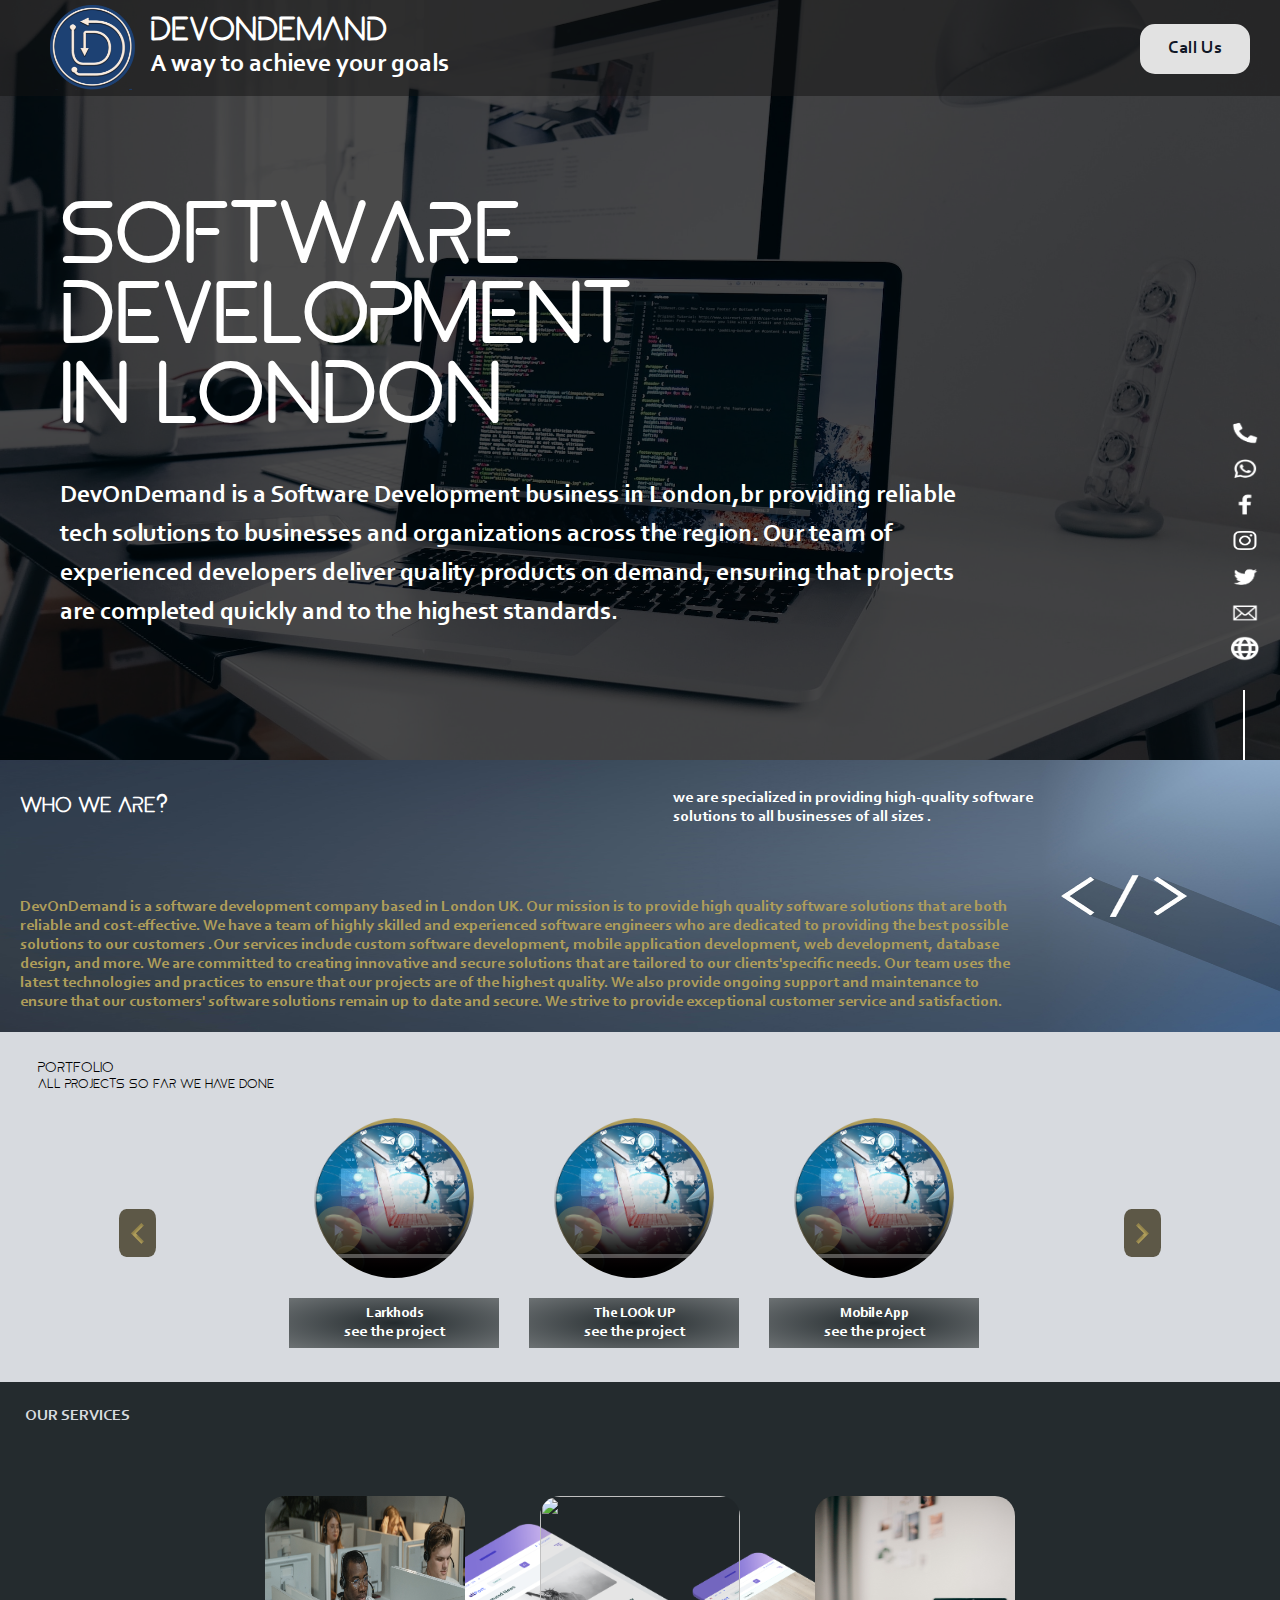
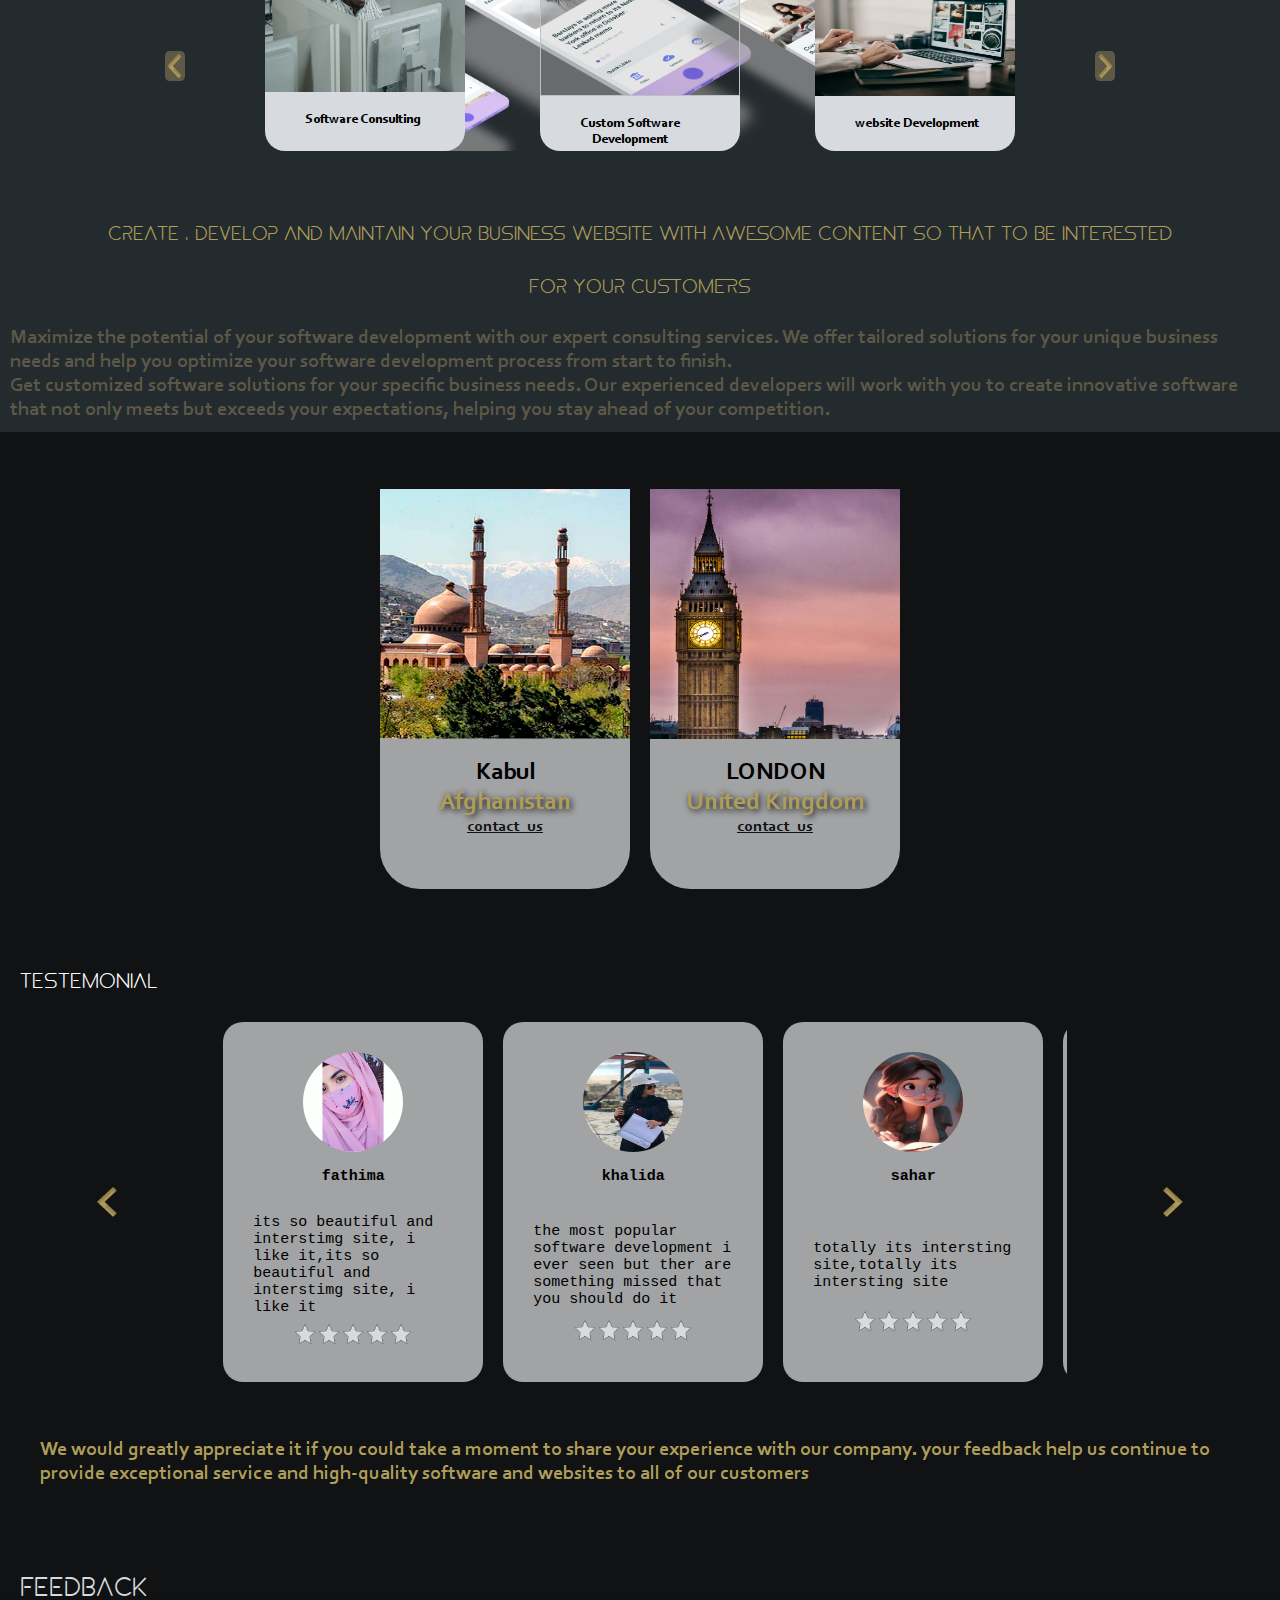
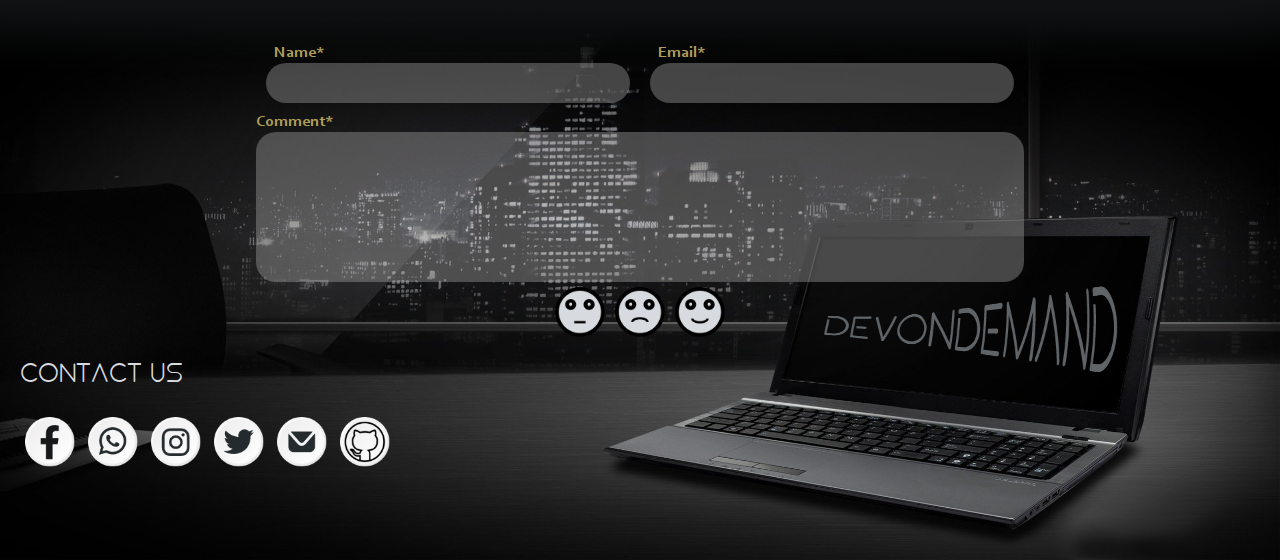
==== commit 36746812: "services page pre and next function fixed" ====
--- a/Portfolio/index.html
+++ b/Portfolio/index.html
@@ -70,7 +70,7 @@
         <P class="p1-top">OUR SERVICES</P>
         <div class="top-services">
             <!-- <img src="asset/mockup.png" class="bacgroud"/> -->
-            <div onclick="pre()"> <img src="asset/Group 27.png" id="img" class="arrow1" /></div>
+            <div onclick="next()"> <img src="asset/Group 27.png" id="img" class="arrow1" /></div>
             <div class="scroll-container" id="slid">
                 <div class="scroll-list">
                     <img src="asset/pexels-tima-miroshnichenko-5453811.jpg" class="img-services" />
@@ -91,7 +91,7 @@
                     </div>
                 </div>
             </div>
-            <div onclick="next()"> <img src="asset/Group 26.png" id="img" class="arrow2" /></div>
+            <div onclick="pre()"> <img src="asset/Group 26.png" id="img" class="arrow2" /></div>
         </div>
         <div>
             <p class="p2-top">Create , develop and maintain your business website with awesome content so that to be
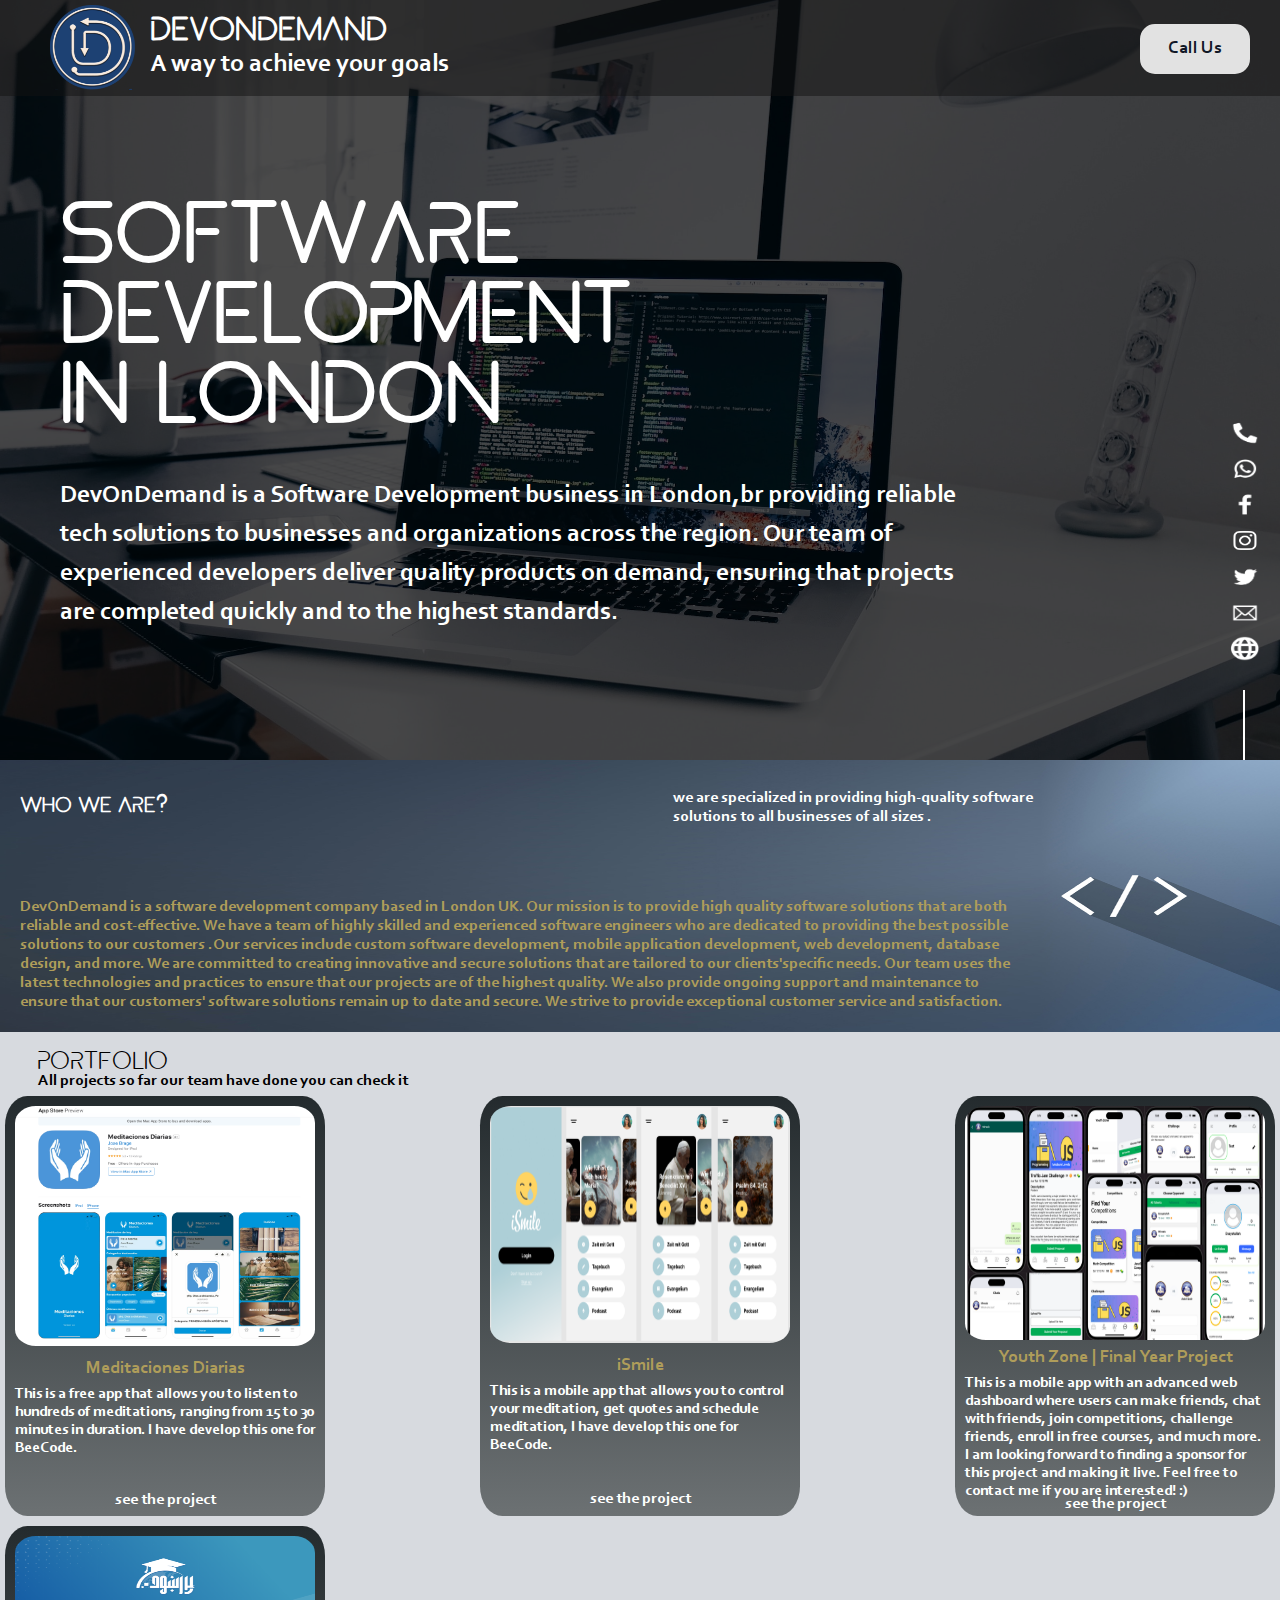
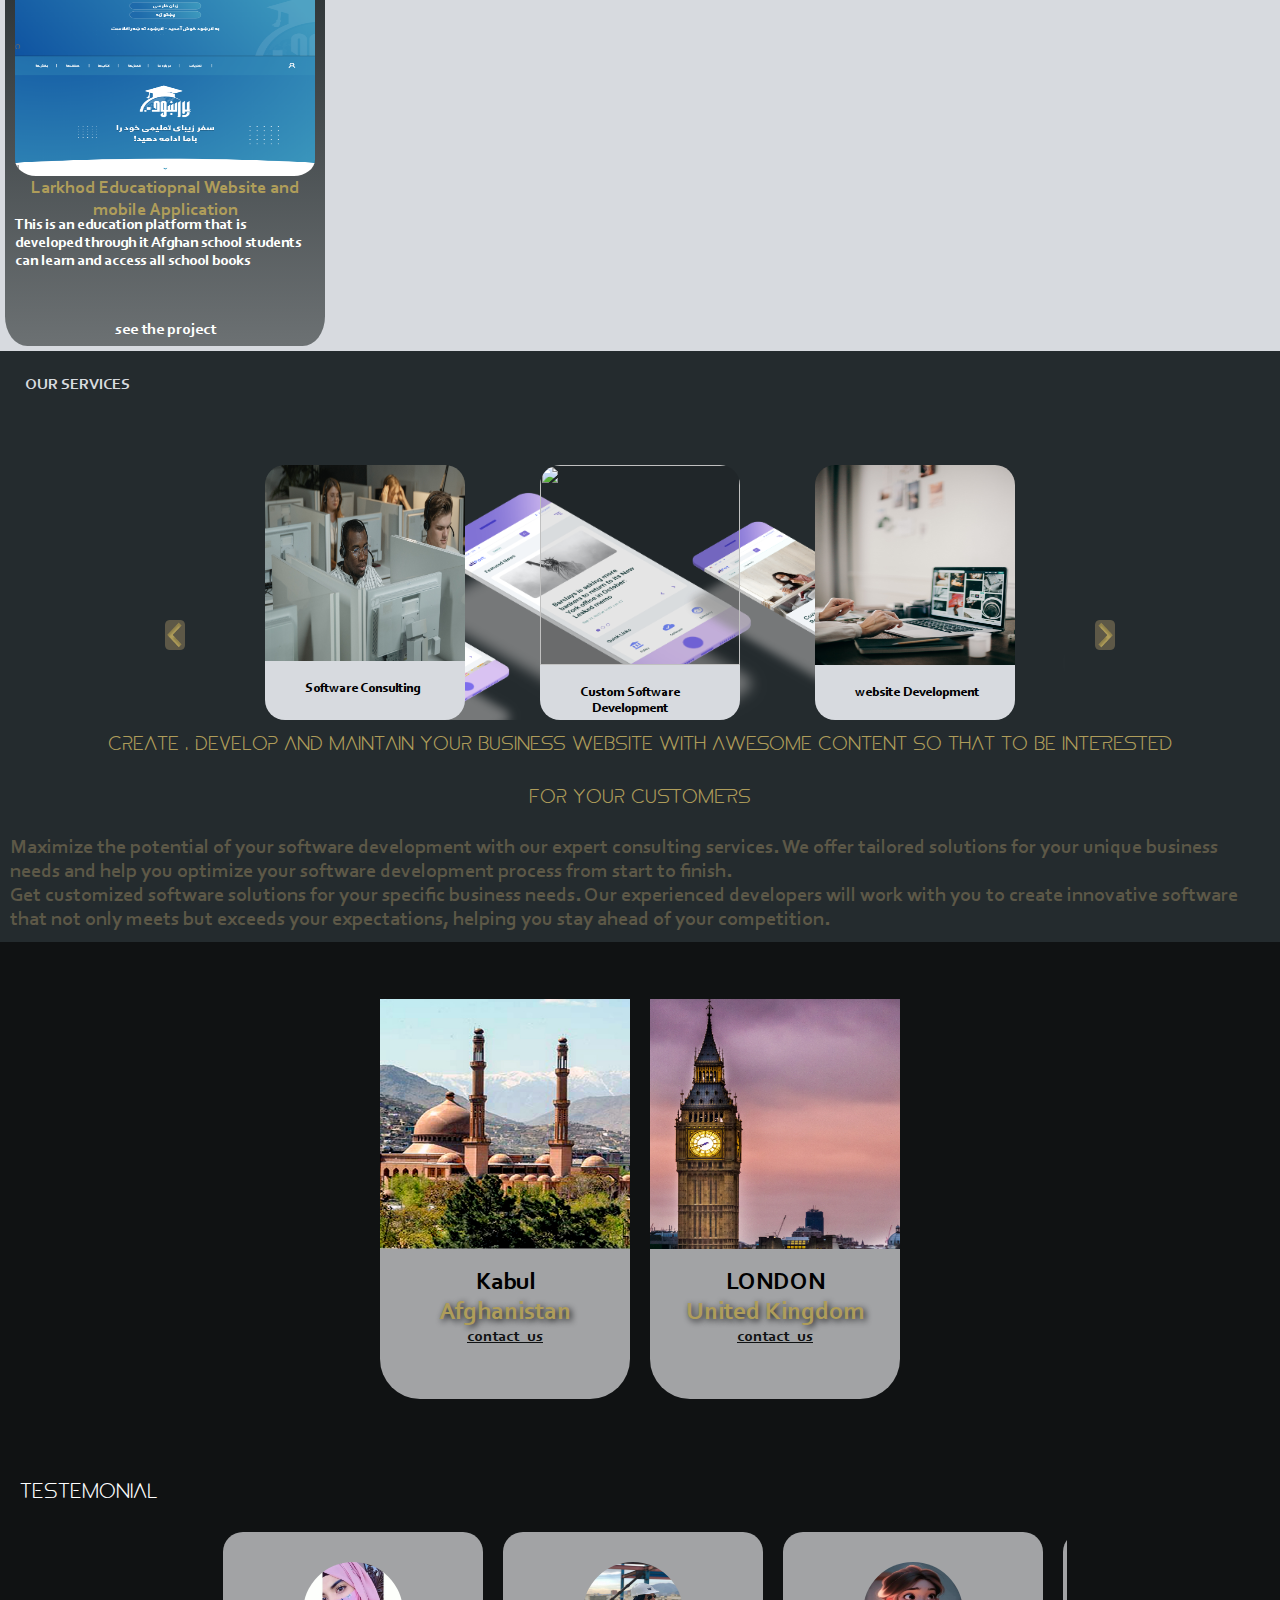
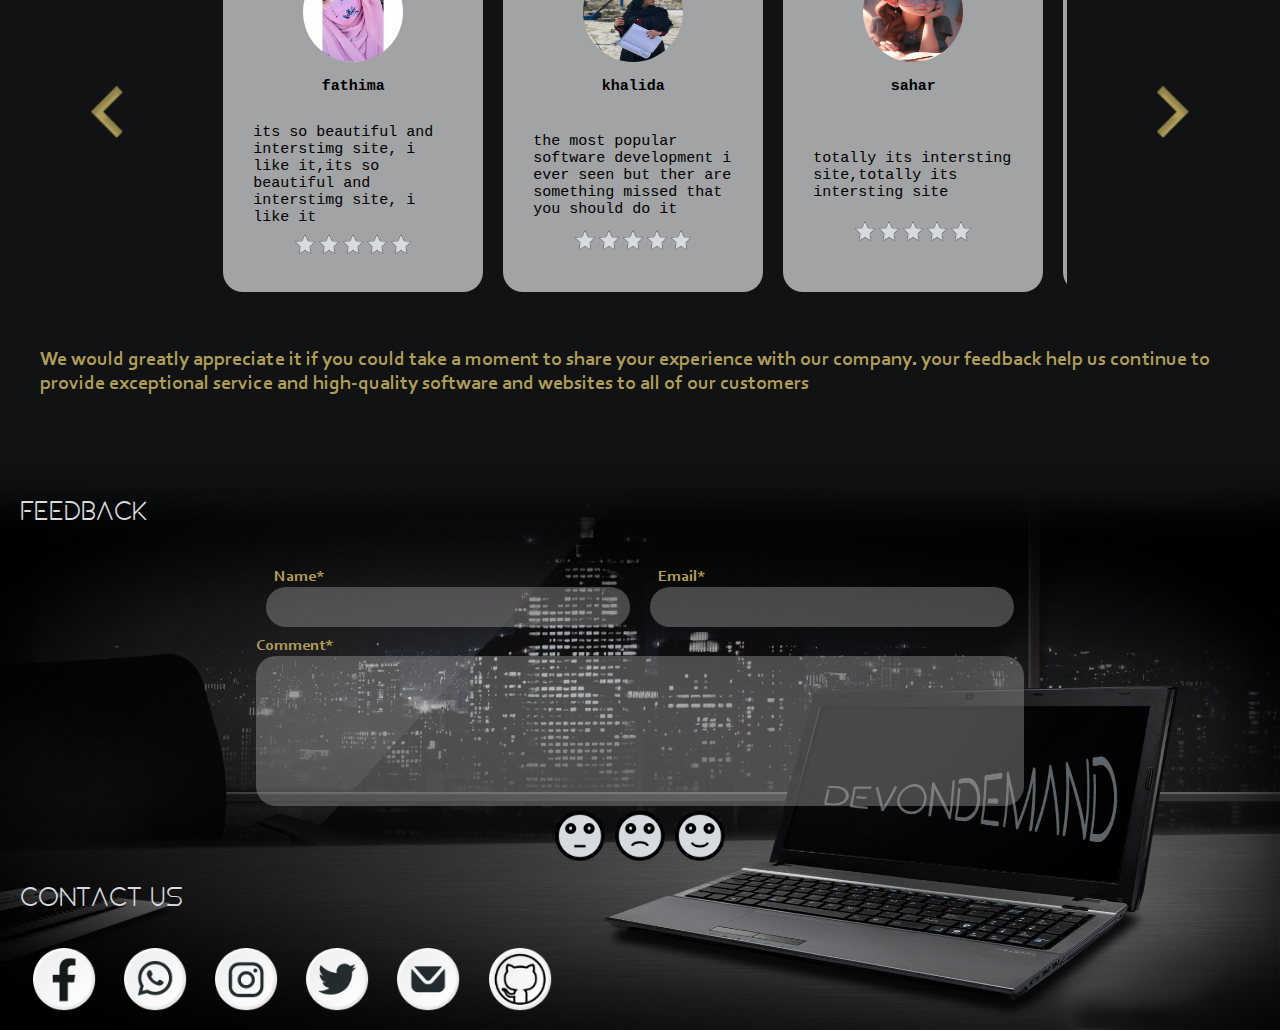
==== commit 022afa74: "responsive of website fixed" ====
--- a/Portfolio/index.html
+++ b/Portfolio/index.html
@@ -2,6 +2,13 @@
 <html lang="en">
 <head>
     <link rel="stylesheet" href="index.css">
+    <link rel="stylesheet" href='./home.css'>
+    <link rel="stylesheet" href="./aboutUs.css">
+    <link rel="stylesheet" href="./portfolio.css">
+    <link rel="stylesheet" href="./services.css">
+    <link rel="stylesheet" href="./location.css">
+    <link rel="stylesheet" href="./testimonial.css">
+    <link rel="stylesheet" href="./contactUs.css">
     <meta charset="UTF-8">
     <meta http-equiv="X-UA-Compatible" content="IE=edge">
     <meta name="viewport" content="width=device-width, initial-scale=1.0">
@@ -50,20 +57,20 @@
             </div>
     </div>
     <div class="portfolio"  id="portfolio">
-        <div class="title"><h6>Portfolio</h6><p>all projects so far we have done</p></div>
+        <div class="title"><h3>Portfolio</h3><p>All projects so far our team have done you can check it </p></div>
         <div class="inside-portifolio" >
-            <div class="arrow">
+            <!-- <div class="arrow">
                 <div id="arrowRight">
                     <img src="./asset/backArrow.png" alt="back" class="icon">
                 </div>
-            </div>
+            </div> -->
             <ul id="projects">
             </ul>
-            <div class="arrow">
+            <!-- <div class="arrow">
                 <div id="arrowLeft">
                     <img src="./asset/nextArrow.png" alt="next" class="icon">
                 </div>
-            </div>
+            </div> -->
         </div>
     </div >
     <div class="services">
@@ -143,84 +150,7 @@
                 <img src="./asset/nextArrow.png" alt="next" class="icon" onclick="scrollRightTestimonial()">
             </div>
         </div>
-            <!-- <div class="testemonial_img" >
-                <div class="testemonial_photo">
-                    <img src="asset/unnamed_1_copy@2x.png" alt="" class="profile_test">
-                </div>
-                <div>
-                    <p class="test_username">Ahmad</p>                  
-                </div>
-                <div >
-                    <p class="test_comment">
-                        fsdfsdfsdfsdfdsgdgdgfdgfgfgfgfgfgfgfgfgf
-                    gfgfgfgfgfgfgfgfgfgfgfgfgffgfgffgfgfgfgf
-                    </p>
-                </div>
-                <div class="test_stars">
-                    <img src="asset/color star.png" alt="" class="dot">
-                    <img src="asset/color star.png" alt="" class="dot">
-                    <img src="asset/color star.png" alt="" class="dot">
-                    <img src="asset/color star.png" alt="" class="dot">
-                    <img src="asset/color star.png" alt="" class="dot">
-                    <img src="asset/color star.png" alt="" class="dot">
-                    <img src="asset/color star.png" alt="" class="dot">
-                    <img src="asset/color star.png" alt="" class="dot">
-                </div>
-            </div> -->
-            <!-- <div class="testemonial_img" >
-                <div class="testemonial_photo">
-                    <img src="asset/unnamed_1_copy@2x.png" alt="" class="profile_test">
-                </div>
-                <div>
-                    <p class="test_username">Ahmad</p>                  
-                </div>
-                <div >
-                    <p class="test_comment">
-                        fsdfsdfsdfsdfdsgdgdgfdgfgfgfgfgfgfgfgfgf
-                    gfgfgfgfgfgfgfgfgfgfgfgfgffgfgffgfgfgfgf
-                    </p>
-                </div>
-                <div class="test_stars">
-                    <img src="asset/color star.png" alt="" class="dot">
-                    <img src="asset/color star.png" alt="" class="dot">
-                    <img src="asset/color star.png" alt="" class="dot">
-                    <img src="asset/color star.png" alt="" class="dot">
-                    <img src="asset/color star.png" alt="" class="dot">
-                    <img src="asset/color star.png" alt="" class="dot">
-                    <img src="asset/color star.png" alt="" class="dot">
-                    <img src="asset/color star.png" alt="" class="dot">
-                </div>
-            </div>
-            <div class="testemonial_img" >
-                <div class="testemonial_photo">
-                    <img src="asset/unnamed_1_copy@2x.png" alt="" class="profile_test">
-                </div>
-                <div>
-                    <p class="test_username">Ahmad</p>                  
-                </div>
-                <div >
-                    <p class="test_comment">
-                        fsdfsdfsdfsdfdsgdgdgfdgfgfgfgfgfgfgfgfgf
-                    gfgfgfgfgfgfgfgfgfgfgfgfgffgfgffgfgfgfgf
-                    </p>
-                </div>
-                <div class="test_stars">
-                    <img src="asset/color star.png" alt="" class="dot">
-                    <img src="asset/color star.png" alt="" class="dot">
-                    <img src="asset/color star.png" alt="" class="dot">
-                    <img src="asset/color star.png" alt="" class="dot">
-                    <img src="asset/color star.png" alt="" class="dot">
-                    <img src="asset/color star.png" alt="" class="dot">
-                    <img src="asset/color star.png" alt="" class="dot">
-                    <img src="asset/color star.png" alt="" class="dot">
-                </div>
-            </div>
-        </div>-->
-        <!-- <div class="dots">
-            <img src="asset/Ellipse 2.png" alt="" class="dot">
-            <img src="asset/Path 464.png" alt="" class="dot">
-            <img src="asset/Ellipse 2.png" alt="" class="dot">
-        </div> -->
+           
         <div class="text">
             <p>We would greatly appreciate it if you could take a moment to share your experience with our company. your feedback help us continue to provide exceptional service and high-quality software and websites to all of our customers</p>
         </div>
@@ -266,5 +196,6 @@
         </div>
     </div>
     <script src="index.js"></script>
+    <script src="./Testimonial.js"></script>
 </body>
 </html>
--- a/Portfolio/index.css
+++ b/Portfolio/index.css
@@ -2,1581 +2,14 @@
     font-family: corbel;
     src: url('./asset/corbel-font/CORBELB.TTF');
 }
-
 @font-face {
     /* font for titles*/
     font-family: ASTRO;
     src: url('./asset/Astro-Font/Futuristic Font/Astro.ttf');
 }
-
 * {
     margin: 0px;
     padding: 0px;
     /* font family to all pages*/
     font-family: corbel;
-}
-
-/* Home Style */
-
-.all_home {
-    height: 760px;
-    background-image: url('asset/logp.jpg');
-    background-repeat: no-repeat;
-    background-size: 100% 100%;
-
-}
-
-.section_home {
-    background-color: rgba(0, 0, 0, 0.7);
-    height: 760px;
-
-}
-
-.header_home {
-    background-color: rgb(17, 17, 17, 0.5);
-    color: rgb(255, 255, 255);
-    height: 96px;
-    display: flex;
-}
-
-.logo_home {
-    width: 85px;
-    height: 85px;
-    margin-left: 50px;
-    margin-top: 5px;
-
-}
-
-
-.p_one_home {
-    font-size: 25px;
-    font-weight: bold;
-    font-style: normal;
-    position: absolute;
-    top: -10px;
-    left: 150px;
-    font-family: ASTRO;
-}
-
-.p_two_home {
-    font-size: 25px;
-    font-style: normal;
-    position: absolute;
-    top: 50px;
-    left: 150px;
-    font-family: corbel;
-}
-
-.buttun_home {
-    background: #E2E2E2;
-    border-radius: 0;
-    color: #111827;
-    border: 2px solid #E2E2E2;
-    width: 110px;
-    height: 50px;
-    position: absolute;
-    top: 24px;
-    right: 30px;
-    font-size: 18px;
-    border-radius: 15px;
-}
-.p_three_home {
-    color: rgb(255, 255, 255);
-    font-size: 65px;
-    font-weight: bold;
-    font-style: normal;
-    font-weight: bold;
-    padding-left: 60px;
-    padding-top: 110px;
-    font-family: Ubuntu, sans-serif;
-    line-height: 80px;
-    font-family: ASTRO;
-    overflow: hidden;
-}
-.p_four_home {
-    color: rgb(255, 255, 255);
-    font-style: normal;
-    padding-left: 60px;
-    padding-right: 300px;
-    padding-top: 30px;
-    font-family: "Open Sans", sans-serif;
-    font-size: 25px;
-    line-height: 39px;
-    font-family: corbel;
-    overflow: hidden;
-}
-
-.images_home {
-    display: inline-block;
-    position: absolute;
-    top: 420px;
-    right: 10px;
-}
-.ig_home {
-    display: block;
-    width: 30px;
-    height: 25px;
-    margin-bottom: 11px;
-    margin-right: 10px;
-
-}
-.line {
-    position: absolute;
-    left: 13px;
-    top: 270px;
-    border-left: 2px solid rgb(255, 255, 255);
-    height: 70px;
-}
-@media screen and (max-width:360px)and (min-width:100px) {
-    .header_home {
-        background-color: rgb(17, 17, 17, 0.5);
-        color: rgb(255, 255, 255);
-        height: 76px;
-        display: flex;
-    }
-
-    .logo_home {
-        width: 65px;
-        height: 65px;
-        margin-left: 15px;
-        margin-top: 6px;
-
-    }
-    .p_one_home {
-        font-size: 11px;
-        font-weight: bold;
-        font-style: normal;
-        position: absolute;
-        top: 10px;
-        left: 85px;
-        font-family: ASTRO;
-    }
-    .p_two_home {
-        font-size: 11px;
-        font-style: normal;
-        position: absolute;
-        top: 40px;
-        left: 85px;
-        font-family: corbel;
-    }
-    .buttun_home {
-        background: #E2E2E2;
-        border-radius: 0;
-        color: #111827;
-        border: 2px solid #E2E2E2;
-        width: 70px;
-        height: 30px;
-        position: absolute;
-        top: 24px;
-        right: 15px;
-        font-size: 10px;
-        border-radius: 15px;
-    }
-.p_three_home {
-        color: rgb(255, 255, 255);
-        font-size: 25px;
-        font-weight: bold;
-        font-style: normal;
-        font-weight: bold;
-        padding-left: 20px;
-        padding-top: 120px;
-        font-family: Ubuntu, sans-serif;
-        line-height: 40px;
-        font-family: ASTRO;
-        overflow: hidden;
-    }
-    .p_four_home {
-        color: rgb(255, 255, 255);
-        font-style: normal;
-        padding-left: 20px;
-        padding-right: 80px;
-        padding-top: 30px;
-        font-family: "Open Sans", sans-serif;
-        font-size: 15px;
-        line-height: 30px;
-        font-family: corbel;
-        overflow: hidden;
-    }
-}
-@media screen and (max-width:576px)and (min-width:360px) {
-    .header_home {
-        background-color: rgb(17, 17, 17, 0.5);
-        color: rgb(255, 255, 255);
-        height: 76px;
-        display: flex;
-    }
-    .logo_home {
-        width: 65px;
-        height: 65px;
-        margin-left: 15px;
-        margin-top: 6px;
-    }
-    .p_one_home {
-        font-size: 15px;
-        font-weight: bold;
-        font-style: normal;
-        position: absolute;
-        top: 5px;
-        left: 85px;
-        font-family: ASTRO;
-    }
-
-    .p_two_home {
-        font-size: 15px;
-        font-style: normal;
-        position: absolute;
-        top: 40px;
-        left: 85px;
-        font-family: corbel;
-    }
-
-    .buttun_home {
-        background: #E2E2E2;
-        border-radius: 0;
-        color: #111827;
-        border: 2px solid #E2E2E2;
-        width: 70px;
-        height: 30px;
-        position: absolute;
-        top: 24px;
-        right: 15px;
-        font-size: 12px;
-        border-radius: 15px;
-    }
-
-
-    .p_three_home {
-        color: rgb(255, 255, 255);
-        font-size: 35px;
-        font-weight: bold;
-        font-style: normal;
-        font-weight: bold;
-        padding-left: 20px;
-        padding-top: 120px;
-        font-family: Ubuntu, sans-serif;
-        line-height: 55px;
-        font-family: ASTRO;
-        overflow: hidden;
-    }
-
-    .p_four_home {
-        color: rgb(255, 255, 255);
-        font-style: normal;
-        padding-left: 20px;
-        padding-right: 80px;
-        padding-top: 30px;
-        font-family: "Open Sans", sans-serif;
-        font-size: 20px;
-        line-height: 35px;
-        font-family: corbel;
-        overflow: hidden;
-    }
-}
-
-@media screen and (max-width:768px)and (min-width:576px) {
-    .logo_home {
-        width: 85px;
-        height: 85px;
-        margin-left: 50px;
-        margin-top: 5px;
-
-    }
-
-
-    .p_one_home {
-        font-size: 20px;
-        font-weight: bold;
-        font-style: normal;
-        position: absolute;
-        top: 1px;
-        left: 150px;
-        font-family: ASTRO;
-    }
-
-    .p_two_home {
-        font-size: 20px;
-        font-style: normal;
-        position: absolute;
-        top: 50px;
-        left: 150px;
-        font-family: corbel;
-    }
-
-    .buttun_home {
-        background: #E2E2E2;
-        border-radius: 0;
-        color: #111827;
-        border: 2px solid #E2E2E2;
-        width: 100px;
-        height: 40px;
-        position: absolute;
-        top: 24px;
-        right: 30px;
-        font-size: 15px;
-        border-radius: 15px;
-    }
-
-
-    .p_three_home {
-        color: rgb(255, 255, 255);
-        font-size: 55px;
-        font-weight: bold;
-        font-style: normal;
-        font-weight: bold;
-        padding-left: 60px;
-        padding-top: 110px;
-        font-family: Ubuntu, sans-serif;
-        line-height: 80px;
-        font-family: ASTRO;
-        overflow: hidden;
-    }
-
-    .p_four_home {
-        color: rgb(255, 255, 255);
-        font-style: normal;
-        padding-left: 60px;
-        padding-right: 100px;
-        padding-top: 30px;
-        font-family: "Open Sans", sans-serif;
-        font-size: 20px;
-        line-height: 39px;
-        font-family: corbel;
-        overflow: hidden;
-    }
-}
-
-@media screen and (max-width:992px)and (min-width:768px) {
-    .p_four_home {
-        color: rgb(255, 255, 255);
-        font-style: normal;
-        padding-left: 60px;
-        padding-right: 150px;
-        padding-top: 30px;
-        font-family: "Open Sans", sans-serif;
-        font-size: 25px;
-        line-height: 39px;
-        font-family: corbel;
-        overflow: hidden;
-    }
-}
-
-@media screen and (max-width:1200px)and (min-width:992px) {
-    .p_four_home {
-        color: rgb(255, 255, 255);
-        font-style: normal;
-        padding-left: 60px;
-        padding-right: 200px;
-        padding-top: 30px;
-        font-family: "Open Sans", sans-serif;
-        font-size: 25px;
-        line-height: 39px;
-        font-family: corbel;
-        overflow: hidden;
-    }
-}
-/* About Us Style */
-.back_about_us{
-    height: 20%;
-    /* width: 100%; */
-    /* height: 307px; */
-    background-image: url('asset/n__copy.png');
-    background-repeat: no-repeat;
-    background-size: 100% 100%;
-    padding: 20px;
-    display: flex;
-    flex-direction: column;
-}
-.back_about_us .top_about_us{
-    display: flex;
-    flex-direction: row;
-    justify-content: space-between;
-    align-items: center;
-}
-.back_about_us .top_about_us .h1_about_us{
-    /* position: absolute;
-    left: 3%;
-    top: 730px; */
-    /* margin-left: 20px; */
-    color: white;
-    font-family: ASTRO;
-    font-size: 100%;
-    width: 150px;
-    flex: 1;
-}
-.back_about_us .top_about_us h4{
-    /* position: absolute;
-    /* font-family: corbel; */
-    color: white; 
-  /*  left: 65%;
-    width: 900px;
-    top: 790px; */
-    flex: 0.9;
-}
-.back_about_us .p2_about_us p{
-    /* font-family: corbel; */
-    margin-top: 5%;
-    color: rgba(175,157,90,1);
-    font-size: 100%;
-    /* position: absolute; */
-    width: 80%
-    /* left: 3%;
-    top: 860px; */
-    /* justify-content: space-between; */
-}
-
-
-/* Portfolio Style */
-.portfolio {
-    height: 350px;
-    background-color: #D7DADF;
-    display: flex;
-    flex-direction: column;
-    justify-content: center;
-    /* align-items: center; */
-}
-
-.portfolio .title {
-    padding-left: 3%;
-}
-
-.portfolio .title h6 {
-    font-family: ASTRO;
-    font-weight: normal;
-
-
-}
-
-.portfolio .title p {
-    font-size: 10px;
-    font-family: ASTRO;
-    margin-top: -20px;
-}
-
-.portfolio .inside-portifolio {
-    width: 100%;
-    display: flex;
-    flex-direction: row;
-    justify-content: space-between;
-    align-items: center;
-}
-
-.portfolio .inside-portifolio #projects {
-    flex: 4;
-    display: flex;
-    flex-direction: row;
-    justify-content: space-between;
-    align-items: center;
-    list-style-type: none;
-    overflow-x: hidden;
-    scroll-behavior: smooth;
-}
-
-.portfolio .inside-portifolio #projects li {
-    display: flex;
-    flex-direction: column;
-    justify-content: space-between;
-    align-items: center;
-    /* width: 310px;
-    margin-left: 20px;
-    margin-right: 20px;
-     */
-    padding: 10px;
-}
-
-.portfolio .inside-portifolio #projects li div {
-    margin-top: 20px;
-    background-image: radial-gradient(#242B2E, #6C7173);
-    color: #FFF;
-    width: 100%;
-    display: flex;
-    flex-direction: column;
-    justify-content: center;
-    align-items: center;
-    height: 50px;
-    /* border-radius: 20px; */
-}
-
-.portfolio .inside-portifolio #projects li div p {
-    font-size: 90%;
-}
-
-.portfolio .inside-portifolio #projects li div a {
-    transition: all 0.5s;
-    font-size: 100%;
-    color: #FFF;
-    text-decoration: none;
-}
-
-.portfolio .inside-portifolio #projects li div a:hover {
-    cursor: pointer;
-    font-weight: bold;
-    color: #AF9D5A;
-}
-
-.portfolio .inside-portifolio #projects li video {
-    border-radius: 50%;
-    margin: auto 25px;
-    transition: all 0.5s;
-    transition-timing-function: ease;
-}
-
-.portfolio .inside-portifolio #projects li video::-webkit-media-controls-play-button {
-    background-color: #AF9D5A;
-    border-radius: 50%;
-
-}
-
-.portfolio .inside-portifolio #projects li video::-moz-media-controls-play-button {
-    background-color: #AF9D5A;
-    border-radius: 50%;
-
-}
-
-.portfolio .inside-portifolio #projects li video:hover {
-    width: 200px;
-    height: 200px;
-    cursor: pointer;
-    border-radius: 0%;
-}
-
-.portfolio .inside-portifolio #projects li video:fullscreen {
-    border-radius: 0;
-}
-
-.portfolio .inside-portifolio .arrow {
-    flex: 1.5;
-    display: flex;
-    flex-direction: row;
-    align-items: center;
-    justify-content: center;
-}
-
-.portfolio .inside-portifolio .arrow div {
-    background: #5D5847;
-    padding: 5% 2%;
-    /* margin: 3%; */
-    /* height: 30%; */
-    display: flex;
-    flex-direction: row;
-    align-items: center;
-    justify-content: center;
-    border-radius: 20%;
-    transition: all 0.5s;
-    cursor: pointer;
-}
-
-.portfolio .inside-portifolio .arrow div:hover {
-    background-color: #D7DADF;
-    border: 2px solid #5D5847;
-}
-
-.portfolio .inside-portifolio .arrow .icon {
-    height: 50%;
-    width: 50%;
-}
-
-
-/* Services Style */
-.services {
-    height: 650px;
-    background-color: #242B2E;
-    display: flex;
-    flex-direction: column;
-}
-
-.top-services {
-    display: flex;
-    flex-direction: row;
-    justify-content: center;
-    height: 600px;
-}
-
-.scroll-container {
-    display: flex;
-    flex-direction: row;
-    justify-content: space-between;
-    height: 300px;
-    width: 800px;
-    margin-left: 50px;
-    overflow-x: auto;
-    overflow-y: hidden;
-    background-image: url('asset/Group 12.png');
-    background-position: -40px -10px, 30px 30px, 10px 10px;
-    background-size: 100%;
-
-}
-
-.scroll-list {
-    display: flex;
-    flex-direction: column;
-    align-items: center;
-    /* margin-top: 20%; */
-    margin-left: 0px;
-    margin-right: 50px;
-    margin-top: 45px;
-    /* background-color:rgba(0,0,0, 0.1); */
-}
-
-.scroll-list li {
-    display: flex;
-    flex-direction: column;
-    margin-right: 0%;
-    margin-left: 0%;
-    height: 600px;
-    width: 100px;
-    align-items: center;
-}
-
-.img-services {
-    display: flex;
-    width: 200px;
-    height: 200px;
-    background-color: rgba(0, 0, 0, 0.1);
-    /* margin-top:20px; */
-    border-top-left-radius: 20px;
-    border-top-right-radius: 20px;
-}
-
-.p-li {
-    display: flex;
-    width: 200px;
-    height: 60px;
-    font-size: 13px;
-    background-color: rgba(0, 0, 0, 0.1);
-    background-color: #D7DADF;
-    border-bottom-left-radius: 20px;
-    border-bottom-right-radius: 20px;
-}
-
-.p-li p {
-    text-align: center;
-    margin-top: 20px;
-    margin-left: 40px;
-
-}
-
-.p1-top {
-    color: #D7DADF;
-    margin: 25px;
-}
-
-.p2-top {
-    color: #AF9D5A;
-    font-size: 15px;
-    text-align: center;
-    margin-top: 20px;
-    font-family: ASTRO;
-}
-
-.p-bottom {
-    /* margin-top: 10px; */
-    color: #5D5847;
-    font-size: 20px;
-    /* margin: 40px; */
-    padding: 10px;
-}
-
-#img {
-    width: 20px;
-    margin-top: 200px;
-    margin-left: 30px;
-    margin-right: 30px;
-    height: 30px;
-    display: flex;
-    flex-direction: row;
-    justify-content: space-between;
-    cursor: pointer;
-}
-
-.arrow2 :hover {
-    background-color: #D7DADF;
-    border: 2px solid #5D5847;
-}
-
-/* .li2 {
-    display: none;
-    flex-direction: column;
-    justify-content: center;
-   } */
-@media screen and (max-width:360px)and (min-width:100px) {
-    body {
-        overflow-x: hidden;
-    }
-
-    .services {
-        height: 650px;
-        background-color: #242B2E;
-        display: flex;
-        flex-direction: column;
-    }
-
-    .top-services {
-        display: flex;
-        flex-direction: row;
-        justify-content: center;
-        height: 600px;
-    }
-
-    .scroll-container {
-        display: flex;
-        flex-direction: row;
-        justify-content: space-between;
-        height: 240px;
-        width: 600px;
-        margin-left: 10px;
-        margin-right: 10px;
-        overflow-x: hidden;
-        overflow-y: hidden;
-        background-image: url('asset/Group 12.png');
-        background-position: -30px 10px, 50px 30px, 30px 30px;
-        background-size: 160%;
-    }
-
-    .scroll-list {
-        display: flex;
-        flex-direction: column;
-        align-items: center;
-        /* margin-top: 20%; */
-        margin-left: 30px;
-        margin-right: 30px;
-        margin-top: 10px;
-        /* background-color:rgba(0,0,0, 0.1); */
-    }
-
-    .scroll-list li {
-        display: flex;
-        flex-direction: column;
-        margin-right: 0px;
-        margin-left: 0%;
-        height: 600px;
-        width: 70px;
-        align-items: center;
-    }
-
-    .p1-top {
-        color: #D7DADF;
-        font-size: small;
-        margin: 25px;
-    }
-
-    .img-services {
-        display: flex;
-        width: 150px;
-        height: 150px;
-        background-color: rgba(0, 0, 0, 0.1);
-        /* margin-top:20px; */
-        border-top-left-radius: 20px;
-        border-top-right-radius: 20px;
-    }
-
-    .p-li {
-        display: flex;
-        width: 150px;
-        height: 40px;
-        font-size: 10px;
-        /* text-align: center; */
-        background-color: rgba(0, 0, 0, 0.1);
-        background-color: #D7DADF;
-        border-bottom-left-radius: 10px;
-        border-bottom-right-radius: 10px;
-    }
-
-    .p-li p {
-        margin-top: 5px;
-        margin-left: 35px;
-
-    }
-
-    #img {
-        display: flex;
-        flex-direction: row;
-        justify-content: space-between;
-        width: 20px;
-        height: 30px;
-        margin-top: 100px;
-        margin-left: 10px;
-        margin-right: 10px;
-        cursor: pointer;
-    }
-
-    .p2-top {
-        color: #AF9D5A;
-        font-size: 8px;
-        text-align: center;
-        margin-top: 20px;
-    }
-
-    .p-bottom {
-        margin-top: 20px;
-        color: #5D5847;
-        font-size: 15px;
-        /* margin: 40px; */
-        padding: 10px;
-    }
-
-}
-
-@media screen and (max-width:576px)and (min-width:360px) {
-    body {
-        overflow-x: hidden;
-    }
-
-    .services {
-        height: 614px;
-        background-color: #242B2E;
-        display: flex;
-        flex-direction: column;
-    }
-
-    .top-services {
-        display: flex;
-        flex-direction: row;
-        justify-content: center;
-        height: 600px;
-    }
-
-    .scroll-container {
-        display: flex;
-        flex-direction: row;
-        justify-content: space-between;
-        height: 240px;
-        width: 600px;
-        margin-left: 20px;
-        margin-right: 20px;
-        overflow-x: hidden;
-        overflow-y: hidden;
-        background-image: url('asset/Group 12.png');
-        background-position: -20px 10px, 50px 30px, 30px 30px;
-        background-size: 120%;
-    }
-
-    .scroll-list {
-        display: flex;
-        flex-direction: column;
-        align-items: center;
-        /* margin-top: 20%; */
-        margin-left: 30px;
-        margin-right: 30px;
-        margin-top: 10px;
-        /* background-color:rgba(0,0,0, 0.1); */
-    }
-
-    .scroll-list li {
-        display: flex;
-        flex-direction: column;
-        margin-right: 0px;
-        margin-left: 0%;
-        height: 600px;
-        width: 70px;
-        align-items: center;
-    }
-
-    .p1-top {
-        color: #D7DADF;
-        font-size: small;
-        margin: 25px;
-    }
-
-    .img-services {
-        display: flex;
-        width: 150px;
-        height: 150px;
-        background-color: rgba(0, 0, 0, 0.1);
-        /* margin-top:20px; */
-        border-top-left-radius: 20px;
-        border-top-right-radius: 20px;
-    }
-
-    .p-li {
-        display: flex;
-        width: 150px;
-        height: 40px;
-        font-size: 10px;
-        /* text-align: center; */
-        background-color: rgba(0, 0, 0, 0.1);
-        background-color: #D7DADF;
-        border-bottom-left-radius: 10px;
-        border-bottom-right-radius: 10px;
-    }
-
-    .p-li p {
-        margin-top: 5px;
-        margin-left: 35px;
-
-    }
-
-    #img {
-        width: 20px;
-        margin-top: 100px;
-        margin-left: 10px;
-        margin-right: 10px;
-        height: 30px;
-        display: flex;
-        flex-direction: row;
-        justify-content: space-between;
-        cursor: pointer;
-    }
-
-    .p2-top {
-        color: #AF9D5A;
-        font-size: 8px;
-        font-family: ASTRO;
-        text-align: center;
-        margin-top: 10px;
-    }
-
-    .p-bottom {
-        /* margin-top: 10px; */
-        color: #5D5847;
-        font-size: 15px;
-        margin: 30px;
-    }
-}
-
-@media screen and (max-width:768px)and (min-width:576px) {
-    body {
-        overflow-x: hidden;
-    }
-
-    .services {
-        height: 614px;
-        background-color: #242B2E;
-        display: flex;
-        flex-direction: column;
-    }
-
-    .top-services {
-        display: flex;
-        flex-direction: row;
-        justify-content: center;
-        height: 600px;
-    }
-
-    .scroll-container {
-        display: flex;
-        flex-direction: row;
-        justify-content: space-between;
-        height: 300px;
-        width: 800px;
-        margin-left: 20px;
-        margin-right: 20px;
-        overflow-x: hidden;
-        overflow-y: hidden;
-        background-image: url('asset/Group 12.png');
-        background-position: 10px -10px, 30px 30px, 10px 10px;
-        background-color: black;
-        background-size: 110%;
-    }
-
-    .scroll-list {
-        display: flex;
-        flex-direction: column;
-        align-items: center;
-        /* margin-top: 20%; */
-        margin-left: 40px;
-        margin-right: 40px;
-        margin-top: 30px;
-        /* background-color:rgba(0,0,0, 0.1); */
-    }
-
-    .scroll-list li {
-        display: flex;
-        flex-direction: column;
-        margin-right: 0px;
-        margin-left: 0%;
-        height: 600px;
-        width: 70px;
-        align-items: center;
-    }
-
-    .p1-top {
-        color: #D7DADF;
-        font-size: medium;
-        margin: 25px;
-    }
-
-    .img-services {
-        display: flex;
-        width: 170px;
-        height: 200px;
-        background-color: rgba(0, 0, 0, 0.1);
-        /* margin-top:20px; */
-        border-top-left-radius: 20px;
-        border-top-right-radius: 20px;
-    }
-
-    .p-li {
-        display: flex;
-        width: 170px;
-        height: 50px;
-        font-size: 13px;
-        /* text-align: center; */
-        background-color: rgba(0, 0, 0, 0.1);
-        background-color: #D7DADF;
-        border-bottom-left-radius: 10px;
-        border-bottom-right-radius: 10px;
-    }
-
-    .p-li p {
-        margin-top: 10px;
-        margin-left: 27px;
-
-    }
-
-    #img {
-        width: 20px;
-        margin-top: 150px;
-        margin-left: 20px;
-        margin-right: 20px;
-        height: 30px;
-        display: flex;
-        flex-direction: row;
-        justify-content: space-between;
-        cursor: pointer;
-    }
-
-    .p2-top {
-        color: #AF9D5A;
-        font-size: 10px;
-        text-align: center;
-        margin-top: 20px;
-    }
-
-    .p-bottom {
-        /* margin-top: 10px; */
-        color: #5D5847;
-        font-size: 20px;
-        /* margin: 40px; */
-        padding: 10px;
-    }
-}
-
-@media screen and (max-width:992px)and (min-width:768px) {
-    body {
-        overflow-x: hidden;
-    }
-
-    .services {
-        height: 614px;
-        background-color: #242B2E;
-        display: flex;
-        flex-direction: column;
-    }
-
-    .top-services {
-        display: flex;
-        flex-direction: row;
-        justify-content: center;
-        height: 600px;
-    }
-
-    .scroll-container {
-        display: flex;
-        flex-direction: row;
-        justify-content: space-between;
-        height: 300px;
-        width: 800px;
-        margin-left: 50px;
-        overflow-x: hidden;
-        overflow-y: hidden;
-        background-image: url('asset/Group 12.png');
-        background-position: -40px -10px, 30px 30px, 10px 10px;
-        background-size: 100%;
-    }
-
-    .scroll-list {
-        display: flex;
-        flex-direction: column;
-        align-items: center;
-        /* margin-top: 20%; */
-        margin-left: 0px;
-        margin-right: 50px;
-        margin-top: 50px;
-        /* background-color:rgba(0,0,0, 0.1); */
-    }
-
-    .scroll-list li {
-        display: flex;
-        flex-direction: column;
-        margin-right: 0%;
-        margin-left: 0%;
-        height: 600px;
-        width: 100px;
-        align-items: center;
-    }
-
-    .img-services {
-        display: flex;
-        width: 180px;
-        height: 180px;
-        background-color: rgba(0, 0, 0, 0.1);
-        /* margin-top:20px; */
-        border-top-left-radius: 20px;
-        border-top-right-radius: 20px;
-    }
-
-    .p-li {
-        display: flex;
-        width: 180px;
-        height: 50px;
-        font-size: 13px;
-        /* text-align: center; */
-        background-color: rgba(0, 0, 0, 0.1);
-        background-color: #D7DADF;
-        border-bottom-left-radius: 20px;
-        border-bottom-right-radius: 20px;
-    }
-
-    .p-li p {
-        margin-top: 13px;
-        margin-left: 30px;
-    }
-
-    .p1-top {
-        color: #D7DADF;
-        margin: 20px;
-    }
-
-    .p2-top {
-        color: #AF9D5A;
-        font-size: 12px;
-        text-align: center;
-        margin-top: 20px;
-    }
-
-    .p-bottom {
-        /* margin-top: 10px; */
-        color: #5D5847;
-        font-size: 20px;
-        /* margin: 40px; */
-        padding: 10px;
-    }
-
-    #img {
-        width: 20px;
-        margin-top: 160px;
-        margin-left: 30px;
-        margin-right: 30px;
-        height: 30px;
-        display: flex;
-        flex-direction: row;
-        justify-content: space-between;
-        cursor: pointer;
-    }
-}
-
-@media screen and (max-width:1200px)and (min-width:992px) {
-    body {
-        overflow-x: hidden;
-    }
-
-    .services {
-        height: 614px;
-        background-color: #242B2E;
-        /* background-color: green; */
-        display: flex;
-        flex-direction: column;
-    }
-
-    .top-services {
-        display: flex;
-        flex-direction: row;
-        justify-content: center;
-        height: 600px;
-    }
-
-    .scroll-container {
-        display: flex;
-        flex-direction: row;
-        justify-content: space-between;
-        height: 300px;
-        width: 800px;
-        margin-left: 50px;
-        overflow-x: hidden;
-        overflow-y: hidden;
-        background-image: url('asset/Group 12.png');
-        background-position: -50px -10px, 10px 10px, 20px 20px;
-        background-size: 110%;
-    }
-
-    .scroll-list {
-        display: flex;
-        flex-direction: column;
-        align-items: center;
-        /* margin-top: 20%; */
-        margin-left: 0px;
-        margin-right: 50px;
-        margin-top: 30px;
-        /* background-color:rgba(0,0,0, 0.1); */
-    }
-
-    .scroll-list li {
-        display: flex;
-        flex-direction: column;
-        margin-right: 0%;
-        margin-left: 0%;
-        height: 600px;
-        width: 100px;
-        align-items: center;
-    }
-
-    .img-services {
-        display: flex;
-        width: 200px;
-        height: 200px;
-        background-color: rgba(0, 0, 0, 0.1);
-        /* margin-top:20px; */
-        border-top-left-radius: 20px;
-        border-top-right-radius: 20px;
-    }
-
-    .p-li {
-        display: flex;
-        text-align: center;
-        width: 200px;
-        height: 60px;
-        font-size: 18px;
-        /* text-align: center; */
-        background-color: rgba(0, 0, 0, 0.1);
-        background-color: #D7DADF;
-        border-bottom-left-radius: 20px;
-        border-bottom-right-radius: 20px;
-    }
-
-    .p-li p {
-        margin-top: 20px;
-        margin-left: 20px;
-
-    }
-
-    .p1-top {
-        color: #D7DADF;
-        margin: 25px;
-    }
-
-    .p2-top {
-        color: #AF9D5A;
-        font-size: 15px;
-        text-align: center;
-        margin-top: 20px;
-    }
-
-    .p-bottom {
-        /* margin-top: 10px; */
-        color: #5D5847;
-        font-size: 20px;
-        /* margin: 40px; */
-        padding: 10px;
-    }
-
-    #img {
-        width: 20px;
-        margin-top: 150px;
-        margin-left: 20px;
-        margin-right: 20px;
-        height: 30px;
-        display: flex;
-        flex-direction: row;
-        justify-content: space-between;
-        cursor: pointer;
-    }
-}
-    /* Location Style */
-    .location {
-        height: 514px;
-        background-color: #101213;
-        display: flex;
-        justify-content: center;
-        align-items: center;
-        width: 100%;
-        /* border: 2px solid red; */
-    }
-    .location_card{
-        height: 400px;
-        width: 250px;
-        /* width: 400px; */
-        background-color: #a2a3a5;
-        /* margin-left: 20px;
-        margin-top: 60px; */
-        margin: 10px;
-        border-radius: 0px 0px 40px 40px;
-        text-align: center;
-        display: flex;
-        flex-direction: column;
-        display: flex;
-        flex-direction: column;
-        justify-content: space-between;
-        
-    }
-
-    .location_card img{
-        /* height: 250px; */
-        width: 100%;
-        height: 250px;
-        flex: 3;
-        /* height: inherit; */
-        
-    }
-    .location .location_card .location_card_bottom{
-     flex: 2;
-     margin-top: 20px;
-    }
-   .location .location_card .location_card_bottom .location_card img h2{
-        font-size: 10px;
-    }
-    .location .location_card .location_card_bottom .location_card_details{
-        color:#af9d5a;
-        font-size: 25px;
-        text-shadow: 2px 2px 6px  #101213;
-    }
-    .location .location_card .location_card_bottom .location_card_text a{
-        color:  #101213 ;
-        /* margin-top: 40px; */
-    }
-    /* Testemonial Style */
-    .testemonial {
-        height: 600px;
-        background-color: #101213;
-    }
-
-    .testemonial_header {
-        color: white;
-        margin-left: 20px;
-        padding-top: 10px;
-        font-family: ASTRO;
-        font-size: 100%;
-        display: flex;
-        flex-direction: column;
-        justify-content: space-between;
-        /* align-items: center; */
-        flex: 1;
-    }
-    .testemonial .testemonial_top_wrappar{
-        display: flex;
-        flex-direction: row;
-        /* justify-content: space-between; */
-        align-items: center;
-        /* background-color: lightblue; */
-        width: 100%;
-        
-    }
-   .testemonial .testemonial_top_wrappar .Arrowbtn{
-    flex: 1;
-    /* background-color: rebeccapurple; */
-    display: flex;
-    justify-content: center;
-    align-items: center;
-   }
-   .testemonial .testemonial_top_wrappar .Arrowbtn img{
-    height: 30px;
-    width: 20px;
-   }
-   .testemonial #testemonial_top{
-    flex: 4;
-    display: flex;
-    flex-direction: row;
-    justify-content: space-between;
-    align-items: center;
-    /* display: inline-block; */
-    overflow-x: hidden ;
-   }
-   .testemonial #testemonial_top .testemonial_img {
-        background-color: #a2a3a5;
-        height: 300px;
-        width: 500px;
-        /* flex: 1; */
-        margin-top: 2%;
-        /* margin-left: 20%; */
-        padding: 30px;
-        border-radius: 20px;
-        display: flex;
-        flex-direction: column;
-        justify-content: center;
-        align-items: center;
-        /* margin-left: 7%; */
-        /* margin-right: 20px; */
-        margin: 10px;
-
-    }
-   .testemonial #testemonial_top .testemonial_img .profile-wrapper{
-    flex: 1;
-   }
-   .testemonial  #testemonial_top .testemonial_img .profile-wrapper img{
-        width: 100px;
-        height: 100px;
-        border-radius: 50%;
-        /* flex: 1; */
-   }
-
-   .testemonial #testemonial_top .testemonial_img .name_wrapper{
-    flex: 1;
-    margin: 10px;
-   }
-   .testemonial #testemonial_top .testemonial_img .name_wrapper .name{
-    font-size: 15px;
-    /* flex: 1; */
-    font-family: 'Courier New', Courier, monospace;
-    font-weight: bold;
-   }
-   .testemonial #testemonial_top .testemonial_img .comment{
-    width: 200px;
-    font-family: 'Courier New', Courier, monospace;
-    font-size: 15px;
-   }
-   .testemonial #testemonial_top .testemonial_img .Star_collection{
-    flex: 1;
-    display: flex;
-    flex-direction: row;
-    justify-content: center;
-        align-items: center;
-        align-items: center;
-    }
-   .testemonial #testemonial_top .testemonial_img .Star_collection img{
-    width: 20px;
-    height: 20px;
-    margin: 2px;
-   }
-   .testemonial #testemonial_top .testemonial_img .Star_collection img:hover{
-    cursor: pointer;
-   }
-    .testemonial .text {
-        /* margin-left: 150px;
-        margin-right: 150px; */
-        margin-top: 2%;
-        color: rgba(175, 157, 90, 1);
-        text-align: left !important;
-        letter-spacing: 0.02px;
-        font-size: 20px;
-        font-family: Corbel;
-        padding: 20px 40px;
-    }
- 
-    /* Contact Us Style */
-    .contact_us_page {
-        height: 614px;
-        background-image: url('asset/n_2.png');
-        background-color: #101213;
-        /* background-repeat: no-repeat; */
-        background-size: 100% 100%;
-    }
-
-    .contact_us_page .FeedBack {
-        /* margin-left: 20px; */
-        color: #D7DADF;
-    }
-    .contact_us_page .FeedBack .p_feedback {
-        padding-top: 10px;
-        font-family: ASTRO;
-        margin-left: 20px;
-    }
-    .contact_us_page .FeedBack .FeedBack_form {
-        width: 100%;
-        display: flex;
-        flex-direction: column;
-        justify-content: center;
-        align-items: center;
-    }
-   
-   .contact_us_page .FeedBack .FeedBack_form  .label_nameEmail {
-             display: flex;
-             flex-direction: row;
-             justify-content: center;
-             align-items: center;
-             color: #af9d5a;
-             width: 60%;
-             /* background-color: gray; */
-
-         }
-    .contact_us_page .FeedBack .FeedBack_form  .label_nameEmail .name_input,
-    .contact_us_page .FeedBack .FeedBack_form  .label_nameEmail .email_input{
-    display: flex;
-    flex-direction: column;
-    width: 70%;
-    margin: 10px;
-    }
-    .contact_us_page .FeedBack .FeedBack_form .label_nameEmail .name_input label,
-    .contact_us_page .FeedBack .FeedBack_form .label_nameEmail .email_input label {
-    padding-left: 8px;
-    padding-top: 8px;
-   }
-   
-    .contact_us_page .FeedBack .FeedBack_form  .label_nameEmail #name,
-    .contact_us_page .FeedBack .FeedBack_form  .label_nameEmail #email {
-        height: 30px;
-        border-radius: 20px;
-        border: none;
-        background-color: rgba(167, 164, 164, 0.4);
-        color: #D7DADF;
-        padding: 5px;
-        
-    }
-    .contact_us_page .FeedBack .FeedBack_form .comment {
-      display: flex;
-      flex-direction: column;
-      justify-content: center;
-      align-items: center;
-      width: 100%;
-      
-    }
-   .contact_us_page .FeedBack .FeedBack_form .comment div{
-    display: flex;
-        flex-direction: column;
-        width: 60%;
-  
-   }
-    .contact_us_page .FeedBack .FeedBack_form     .comment_label {
-             color: #af9d5a;
-         }
-     #comment {
-    height: 150px;
-    border-radius: 20px;
-    background-color: rgba(167, 164, 164, 0.4);
-    color: #D7DADF;
-    border: none;
-     }
-    
-   .contact_us_page .FeedBack .FeedBack_form .emojies{
-    display: flex;
-    flex-direction: row;
-    justify-content: center;
-    align-items: center;
-    
-   }
-   .contact_us_page .FeedBack .FeedBack_form .emoji_contact {
-       height: 50px;
-       width: 50px;
-       padding: 5px;
-   }
-   .contact_us_page .contact_us {
-    display: flex;
-    flex-direction: column;
-    color: #D7DADF;
-    }
-    .contact_us_page .contact_us p{
-     font-family: ASTRO;
-     margin-left: 20px;
-    }
-    .p-contact,
-    .p_feedback {
-        font-size: 20px;
-        font-family: bold;
-    }
-        .contact_us_page .contact_buttons {
-            margin-left: 20px;
-            
-        }
-    .contact_us_page  .contact_buttons .img_contact {
-       
-        width: 50px;
-        height: 50px;
-        margin: 5px;
-        transition: all 0.3s;
-    }
-    .contact_us_page .contact_buttons .img_contact:hover{
-            cursor: pointer;
-            width: 60px;
-            height: 60px;
-    }
-    
-
-  +}--- a/Portfolio/home.css
+++ b/Portfolio/home.css
@@ -0,0 +1,449 @@
+/* Home Style */
+
+.all_home {
+    /* height: 760px; */
+    height: 30%;
+    background-image: url('asset/logp.jpg');
+    background-repeat: no-repeat;
+    background-size: 100% 100%;
+
+}
+
+.section_home {
+    background-color: rgba(0, 0, 0, 0.7);
+    height: 760px;
+
+}
+
+.header_home {
+    background-color: rgb(17, 17, 17, 0.5);
+    color: rgb(255, 255, 255);
+    height: 96px;
+    display: flex;
+}
+
+.logo_home {
+    width: 85px;
+    height: 85px;
+    margin-left: 50px;
+    margin-top: 5px;
+
+}
+
+
+.p_one_home {
+    font-size: 25px;
+    font-weight: bold;
+    font-style: normal;
+    position: absolute;
+    top: -10px;
+    left: 150px;
+    font-family: ASTRO;
+}
+
+.p_two_home {
+    font-size: 25px;
+    font-style: normal;
+    position: absolute;
+    top: 50px;
+    left: 150px;
+    font-family: corbel;
+}
+
+.buttun_home {
+    background: #E2E2E2;
+    border-radius: 0;
+    color: #111827;
+    border: 2px solid #E2E2E2;
+    width: 110px;
+    height: 50px;
+    position: absolute;
+    top: 24px;
+    right: 30px;
+    font-size: 18px;
+    border-radius: 15px;
+}
+
+.p_three_home {
+    color: rgb(255, 255, 255);
+    font-size: 65px;
+    font-weight: bold;
+    font-style: normal;
+    font-weight: bold;
+    padding-left: 60px;
+    padding-top: 110px;
+    font-family: Ubuntu, sans-serif;
+    line-height: 80px;
+    font-family: ASTRO;
+    overflow: hidden;
+}
+
+.p_four_home {
+    color: rgb(255, 255, 255);
+    font-style: normal;
+    padding-left: 60px;
+    padding-right: 300px;
+    padding-top: 30px;
+    font-family: "Open Sans", sans-serif;
+    font-size: 25px;
+    line-height: 39px;
+    font-family: corbel;
+    overflow: hidden;
+}
+
+.images_home {
+    display: inline-block;
+    position: absolute;
+    top: 420px;
+    right: 10px;
+}
+
+.ig_home {
+    display: block;
+    width: 30px;
+    height: 25px;
+    margin-bottom: 11px;
+    margin-right: 10px;
+
+}
+
+.line {
+    position: absolute;
+    left: 13px;
+    top: 270px;
+    border-left: 2px solid rgb(255, 255, 255);
+    height: 70px;
+}
+
+@media screen and (max-width:360px)and (min-width:100px) {
+    .header_home {
+        background-color: rgb(17, 17, 17, 0.5);
+        color: rgb(255, 255, 255);
+        height: 76px;
+        display: flex;
+    }
+
+    .logo_home {
+        width: 65px;
+        height: 65px;
+        margin-left: 15px;
+        margin-top: 6px;
+
+    }
+
+    .p_one_home {
+        font-size: 11px;
+        font-weight: bold;
+        font-style: normal;
+        position: absolute;
+        top: 10px;
+        left: 85px;
+        font-family: ASTRO;
+    }
+
+    .p_two_home {
+        font-size: 11px;
+        font-style: normal;
+        position: absolute;
+        top: 40px;
+        left: 85px;
+        font-family: corbel;
+    }
+
+    .buttun_home {
+        background: #E2E2E2;
+        border-radius: 0;
+        color: #111827;
+        border: 2px solid #E2E2E2;
+        width: 70px;
+        height: 30px;
+        position: absolute;
+        top: 24px;
+        right: 15px;
+        font-size: 10px;
+        border-radius: 15px;
+    }
+
+    .p_three_home {
+        color: rgb(255, 255, 255);
+        font-size: 25px;
+        font-weight: bold;
+        font-style: normal;
+        font-weight: bold;
+        padding-left: 20px;
+        padding-top: 120px;
+        font-family: Ubuntu, sans-serif;
+        line-height: 40px;
+        font-family: ASTRO;
+        overflow: hidden;
+    }
+
+    .p_four_home {
+        color: rgb(255, 255, 255);
+        font-style: normal;
+        padding-left: 20px;
+        padding-right: 80px;
+        padding-top: 30px;
+        font-family: "Open Sans", sans-serif;
+        font-size: 15px;
+        line-height: 30px;
+        font-family: corbel;
+        overflow: hidden;
+    }
+}
+
+@media screen and (max-width:458px)and (min-width:360px) {
+    .header_home {
+        background-color: rgb(17, 17, 17, 0.5);
+        color: rgb(255, 255, 255);
+        height: 76px;
+        display: flex;
+    }
+
+    .logo_home {
+        width: 65px;
+        height: 65px;
+        margin-left: 15px;
+        margin-top: 6px;
+
+    }
+
+    .p_one_home {
+        font-size: 11px;
+        font-weight: bold;
+        font-style: normal;
+        position: absolute;
+        top: 10px;
+        left: 85px;
+        font-family: ASTRO;
+    }
+
+    .p_two_home {
+        font-size: 11px;
+        font-style: normal;
+        position: absolute;
+        top: 40px;
+        left: 85px;
+        font-family: corbel;
+    }
+
+    .buttun_home {
+        background: #E2E2E2;
+        border-radius: 0;
+        color: #111827;
+        border: 2px solid #E2E2E2;
+        width: 70px;
+        height: 30px;
+        position: absolute;
+        top: 24px;
+        right: 15px;
+        font-size: 10px;
+        border-radius: 15px;
+    }
+
+    .p_three_home {
+        color: rgb(255, 255, 255);
+        font-size: 25px;
+        font-weight: bold;
+        font-style: normal;
+        font-weight: bold;
+        padding-left: 20px;
+        padding-top: 120px;
+        font-family: Ubuntu, sans-serif;
+        line-height: 40px;
+        font-family: ASTRO;
+        overflow: hidden;
+    }
+
+    .p_four_home {
+        color: rgb(255, 255, 255);
+        font-style: normal;
+        padding-left: 20px;
+        padding-right: 80px;
+        padding-top: 30px;
+        font-family: "Open Sans", sans-serif;
+        font-size: 15px;
+        line-height: 30px;
+        font-family: corbel;
+        overflow: hidden;
+    }
+}
+
+@media screen and (max-width:580px)and (min-width:458px) {
+    .header_home {
+        background-color: rgb(17, 17, 17, 0.5);
+        color: rgb(255, 255, 255);
+        height: 76px;
+        display: flex;
+    }
+
+    .logo_home {
+        width: 65px;
+        height: 65px;
+        margin-left: 15px;
+        margin-top: 6px;
+    }
+
+    .p_one_home {
+        font-size: 15px;
+        font-weight: bold;
+        font-style: normal;
+        position: absolute;
+        top: 5px;
+        left: 85px;
+        font-family: ASTRO;
+    }
+
+    .p_two_home {
+        font-size: 15px;
+        font-style: normal;
+        position: absolute;
+        top: 40px;
+        left: 85px;
+        font-family: corbel;
+    }
+
+    .buttun_home {
+        background: #E2E2E2;
+        border-radius: 0;
+        color: #111827;
+        border: 2px solid #E2E2E2;
+        width: 70px;
+        height: 30px;
+        position: absolute;
+        top: 24px;
+        right: 15px;
+        font-size: 12px;
+        border-radius: 15px;
+    }
+
+
+    .p_three_home {
+        color: rgb(255, 255, 255);
+        font-size: 35px;
+        font-weight: bold;
+        font-style: normal;
+        font-weight: bold;
+        padding-left: 20px;
+        padding-top: 120px;
+        font-family: Ubuntu, sans-serif;
+        line-height: 55px;
+        font-family: ASTRO;
+        overflow: hidden;
+    }
+
+    .p_four_home {
+        color: rgb(255, 255, 255);
+        font-style: normal;
+        padding-left: 20px;
+        padding-right: 80px;
+        padding-top: 30px;
+        font-family: "Open Sans", sans-serif;
+        font-size: 20px;
+        line-height: 35px;
+        font-family: corbel;
+        overflow: hidden;
+    }
+}
+
+@media screen and (max-width:768px)and (min-width:576px) {
+    .logo_home {
+        width: 85px;
+        height: 85px;
+        margin-left: 50px;
+        margin-top: 5px;
+
+    }
+
+
+    .p_one_home {
+        font-size: 20px;
+        font-weight: bold;
+        font-style: normal;
+        position: absolute;
+        top: 1px;
+        left: 150px;
+        font-family: ASTRO;
+    }
+
+    .p_two_home {
+        font-size: 20px;
+        font-style: normal;
+        position: absolute;
+        top: 50px;
+        left: 150px;
+        font-family: corbel;
+    }
+
+    .buttun_home {
+        background: #E2E2E2;
+        border-radius: 0;
+        color: #111827;
+        border: 2px solid #E2E2E2;
+        width: 100px;
+        height: 40px;
+        position: absolute;
+        top: 24px;
+        right: 30px;
+        font-size: 15px;
+        border-radius: 15px;
+    }
+
+
+    .p_three_home {
+        color: rgb(255, 255, 255);
+        font-size: 55px;
+        font-weight: bold;
+        font-style: normal;
+        font-weight: bold;
+        padding-left: 60px;
+        padding-top: 110px;
+        font-family: Ubuntu, sans-serif;
+        line-height: 80px;
+        font-family: ASTRO;
+        overflow: hidden;
+    }
+
+    .p_four_home {
+        color: rgb(255, 255, 255);
+        font-style: normal;
+        padding-left: 60px;
+        padding-right: 100px;
+        padding-top: 30px;
+        font-family: "Open Sans", sans-serif;
+        font-size: 20px;
+        line-height: 39px;
+        font-family: corbel;
+        overflow: hidden;
+    }
+}
+
+@media screen and (max-width:992px)and (min-width:768px) {
+    .p_four_home {
+        color: rgb(255, 255, 255);
+        font-style: normal;
+        padding-left: 60px;
+        padding-right: 150px;
+        padding-top: 30px;
+        font-family: "Open Sans", sans-serif;
+        font-size: 25px;
+        line-height: 39px;
+        font-family: corbel;
+        overflow: hidden;
+    }
+}
+
+@media screen and (max-width:1200px)and (min-width:992px) {
+    .p_four_home {
+        color: rgb(255, 255, 255);
+        font-style: normal;
+        padding-left: 60px;
+        padding-right: 200px;
+        padding-top: 30px;
+        font-family: "Open Sans", sans-serif;
+        font-size: 25px;
+        line-height: 39px;
+        font-family: corbel;
+        overflow: hidden;
+    }
+}--- a/Portfolio/aboutUs.css
+++ b/Portfolio/aboutUs.css
@@ -0,0 +1,53 @@
+/* About Us Style */
+.back_about_us {
+    height: 20%;
+    /* width: 100%; */
+    /* height: 307px; */
+    background-image: url('asset/n__copy.png');
+    background-repeat: no-repeat;
+    background-size: 100% 100%;
+    padding: 20px;
+    display: flex;
+    flex-direction: column;
+}
+
+.back_about_us .top_about_us {
+    display: flex;
+    flex-direction: row;
+    justify-content: space-between;
+    align-items: center;
+}
+
+.back_about_us .top_about_us .h1_about_us {
+    /* position: absolute;
+    left: 3%;
+    top: 730px; */
+    /* margin-left: 20px; */
+    color: white;
+    font-family: ASTRO;
+    font-size: 100%;
+    width: 150px;
+    flex: 1;
+}
+
+.back_about_us .top_about_us h4 {
+    /* position: absolute;
+    /* font-family: corbel; */
+    color: white;
+    /*  left: 65%;
+    width: 900px;
+    top: 790px; */
+    flex: 0.9;
+}
+
+.back_about_us .p2_about_us p {
+    /* font-family: corbel; */
+    margin-top: 5%;
+    color: rgba(175, 157, 90, 1);
+    font-size: 100%;
+    /* position: absolute; */
+    width: 80%
+        /* left: 3%;
+    top: 860px; */
+        /* justify-content: space-between; */
+}--- a/Portfolio/portfolio.css
+++ b/Portfolio/portfolio.css
@@ -0,0 +1,184 @@
+/* Portfolio Style */
+.portfolio {
+    /* height: 350px; */
+    height: 40%;
+    background-color: #D7DADF;
+    display: flex;
+    flex-direction: column;
+    justify-content: center;
+    /* align-items: center; */
+    width: 100%;
+}
+
+.portfolio .title {
+    padding-left: 3%;
+    flex: 10%;
+}
+
+.portfolio .title h3 {
+    font-family: ASTRO;
+    font-weight: normal;
+
+
+}
+
+.portfolio .title p {
+    /* font-size: 10px; */
+    /* font-family: ASTRO; */
+    /* margin-top: -20px; */
+    margin-top: -2%;
+    font-weight: normal;
+}
+
+.portfolio .inside-portifolio {
+    width: 100%;
+    display: flex;
+    flex-direction: row;
+    justify-content: space-between;
+    align-items: center;
+    flex: 90%;
+}
+
+.portfolio .inside-portifolio #projects {
+    flex: 4;
+    display: flex;
+    flex-direction: row;
+    justify-content: space-between;
+    align-items: center;
+    list-style-type: none;
+    /* overflow-x: scroll; */
+    scroll-behavior: smooth;
+    height: 100%;
+    flex-wrap: wrap;
+}
+
+.portfolio .inside-portifolio #projects li {
+    display: flex;
+    flex-direction: column;
+    justify-content: space-between;
+    align-items: center;
+    /* width: 310px;
+    margin-left: 20px;
+    margin-right: 20px;
+    
+     */
+     /* flex: 30%; */
+     width: 300px;
+     /* height: 100%; */
+    background-image: linear-gradient(#242B2E,
+        #6C7173);
+     height: 400px;
+     border-radius: 7% ;
+     padding: 10px;
+}
+.portfolio .inside-portifolio #projects li .Image {
+    width: 100%;
+    height: 60%;
+    border-radius: 7%;
+}
+.portfolio .inside-portifolio #projects li div {
+    margin-top: 2%;
+    /* background-image: radial-gradient(#242B2E, #6C7173); */
+    color: #FFF;
+    width: 100%;
+    display: flex;
+    flex-direction: column;
+    justify-content: center;
+    align-items: center;
+    height: 40%;
+    /* border-radius: 20px; */
+}
+
+.portfolio .inside-portifolio #projects li div h3 {
+    font-size: 18px;
+    height: 15%;
+    width: 100%;
+    display: flex;
+    flex-direction: column;
+    justify-content: center;
+    align-items: center;
+    text-align: center;
+    /* background-color: gray; */
+    color: rgba(175, 157, 90, 1);
+    margin: 2%;
+}
+.portfolio .inside-portifolio #projects li div .Description{
+    font-size: 15px;
+    color: white;
+    height: 75%;
+}
+.portfolio .inside-portifolio #projects li div a {
+    transition: all 0.5s;
+    font-size: 100%;
+    color: #FFF;
+    text-decoration: none;
+    height: 10%;
+}
+
+.portfolio .inside-portifolio #projects li div a:hover {
+    cursor: pointer;
+    font-weight: bold;
+    color: #AF9D5A;
+}
+
+.portfolio .inside-portifolio #projects li video {
+    border-radius: 50%;
+    margin: auto 25px;
+    transition: all 0.5s;
+    transition-timing-function: ease;
+}
+
+.portfolio .inside-portifolio #projects li video::-webkit-media-controls-play-button {
+    background-color: #AF9D5A;
+    border-radius: 50%;
+
+}
+
+.portfolio .inside-portifolio #projects li video::-moz-media-controls-play-button {
+    background-color: #AF9D5A;
+    border-radius: 50%;
+
+}
+
+.portfolio .inside-portifolio #projects li video:hover {
+    width: 200px;
+    height: 200px;
+    cursor: pointer;
+    border-radius: 0%;
+}
+
+.portfolio .inside-portifolio #projects li video:fullscreen {
+    border-radius: 0;
+}
+
+.portfolio .inside-portifolio .arrow {
+    flex: 1;
+    display: flex;
+    flex-direction: row;
+    align-items: center;
+    justify-content: center;
+}
+
+.portfolio .inside-portifolio .arrow div {
+    background: #5D5847;
+    padding: 5% 2%;
+    /* margin: 3%; */
+    /* height: 30%; */
+    display: flex;
+    flex-direction: row;
+    align-items: center;
+    justify-content: center;
+    border-radius: 20%;
+    transition: all 0.5s;
+    cursor: pointer;
+}
+
+.portfolio .inside-portifolio .arrow div:hover {
+    background-color: #D7DADF;
+    border: 2px solid #5D5847;
+}
+
+.portfolio .inside-portifolio .arrow .icon {
+    height: 50%;
+    width: 50%;
+}
--- a/Portfolio/services.css
+++ b/Portfolio/services.css
@@ -0,0 +1,711 @@
+/* Services Style */
+.services {
+    /* height: 650px; */
+    height: 20%;
+    background-color: #242B2E;
+    display: flex;
+    flex-direction: column;
+}
+
+.top-services {
+    display: flex;
+    flex-direction: row;
+    justify-content: center;
+    /* height: 600px; */
+    height: 30%;
+}
+
+.scroll-container {
+    display: flex;
+    flex-direction: row;
+    justify-content: space-between;
+    height: 300px;
+    width: 800px;
+    margin-left: 50px;
+    overflow-x: auto;
+    overflow-y: hidden;
+    background-image: url('asset/Group 12.png');
+    background-position: -40px -10px, 30px 30px, 10px 10px;
+    background-size: 100%;
+
+}
+
+.scroll-list {
+    display: flex;
+    flex-direction: column;
+    align-items: center;
+    /* margin-top: 20%; */
+    margin-left: 0px;
+    margin-right: 50px;
+    margin-top: 45px;
+    /* background-color:rgba(0,0,0, 0.1); */
+}
+
+.scroll-list li {
+    display: flex;
+    flex-direction: column;
+    margin-right: 0%;
+    margin-left: 0%;
+    height: 600px;
+    width: 100px;
+    align-items: center;
+}
+
+.img-services {
+    display: flex;
+    width: 200px;
+    height: 200px;
+    background-color: rgba(0, 0, 0, 0.1);
+    /* margin-top:20px; */
+    border-top-left-radius: 20px;
+    border-top-right-radius: 20px;
+}
+
+.p-li {
+    display: flex;
+    width: 200px;
+    height: 60px;
+    font-size: 13px;
+    background-color: rgba(0, 0, 0, 0.1);
+    background-color: #D7DADF;
+    border-bottom-left-radius: 20px;
+    border-bottom-right-radius: 20px;
+}
+
+.p-li p {
+    text-align: center;
+    margin-top: 20px;
+    margin-left: 40px;
+
+}
+
+.p1-top {
+    color: #D7DADF;
+    margin: 25px;
+}
+
+.p2-top {
+    color: #AF9D5A;
+    font-size: 15px;
+    text-align: center;
+    /* margin-top: 20px; */
+    font-family: ASTRO;
+}
+
+.p-bottom {
+    /* margin-top: 10px; */
+    color: #5D5847;
+    font-size: 20px;
+    /* margin: 40px; */
+    padding: 10px;
+}
+
+#img {
+    width: 20px;
+    margin-top: 200px;
+    margin-left: 30px;
+    margin-right: 30px;
+    height: 30px;
+    display: flex;
+    flex-direction: row;
+    justify-content: space-between;
+    cursor: pointer;
+}
+
+.arrow2 :hover {
+    background-color: #D7DADF;
+    border: 2px solid #5D5847;
+}
+
+/* .li2 {
+    display: none;
+    flex-direction: column;
+    justify-content: center;
+   } */
+@media screen and (max-width:360px)and (min-width:100px) {
+    body {
+        overflow-x: hidden;
+    }
+
+    .services {
+        /* height: 650px; */
+        height: 20%;
+        background-color: #242B2E;
+        display: flex;
+        flex-direction: column;
+    }
+
+    .top-services {
+        display: flex;
+        flex-direction: row;
+        justify-content: center;
+        /* height: 600px; */
+    }
+
+    .scroll-container {
+        display: flex;
+        flex-direction: row;
+        justify-content: space-between;
+        height: 240px;
+        width: 600px;
+        margin-left: 10px;
+        margin-right: 10px;
+        overflow-x: hidden;
+        overflow-y: hidden;
+        background-image: url('asset/Group 12.png');
+        background-position: -30px 10px, 50px 30px, 30px 30px;
+        background-size: 160%;
+    }
+
+    .scroll-list {
+        display: flex;
+        flex-direction: column;
+        align-items: center;
+        /* margin-top: 20%; */
+        margin-left: 30px;
+        margin-right: 30px;
+        margin-top: 10px;
+        /* background-color:rgba(0,0,0, 0.1); */
+    }
+
+    .scroll-list li {
+        display: flex;
+        flex-direction: column;
+        margin-right: 0px;
+        margin-left: 0%;
+        height: 600px;
+        width: 70px;
+        align-items: center;
+    }
+
+    .p1-top {
+        color: #D7DADF;
+        font-size: small;
+        margin: 25px;
+    }
+
+    .img-services {
+        display: flex;
+        width: 150px;
+        height: 150px;
+        background-color: rgba(0, 0, 0, 0.1);
+        /* margin-top:20px; */
+        border-top-left-radius: 20px;
+        border-top-right-radius: 20px;
+    }
+
+    .p-li {
+        display: flex;
+        width: 150px;
+        height: 40px;
+        font-size: 10px;
+        /* text-align: center; */
+        /* background-color: rgba(0, 0, 0, 0.1);
+        background-color: #D7DADF; */
+        border-bottom-left-radius: 10px;
+        border-bottom-right-radius: 10px;
+    }
+
+    .p-li p {
+        margin-top: 5px;
+        margin-left: 35px;
+
+    }
+
+    #img {
+        display: flex;
+        flex-direction: row;
+        justify-content: space-between;
+        width: 20px;
+        height: 30px;
+        margin-top: 90px;
+        margin-left: 10px;
+        margin-right: 10px;
+        cursor: pointer;
+    }
+
+    .p2-top {
+        color: #AF9D5A;
+        font-size: 10px;
+        text-align: center;
+        /* margin-top: -10px; */
+    }
+
+    .p-bottom {
+        margin-top: 20px;
+        color: #5D5847;
+        font-size: 15px;
+        /* margin: 40px; */
+        padding: 5px;
+    }
+
+}
+
+@media screen and (max-width:576px)and (min-width:360px) {
+    body {
+        overflow-x: hidden;
+    }
+
+    .services {
+        /* height: 614px; */
+        height: 20%;
+        background-color: #242B2E;
+        display: flex;
+        flex-direction: column;
+    }
+
+    .top-services {
+        display: flex;
+        flex-direction: row;
+        justify-content: center;
+        /* height: 600px; */
+    }
+
+    .scroll-container {
+        display: flex;
+        flex-direction: row;
+        justify-content: space-between;
+        height: 240px;
+        width: 600px;
+        margin-left: 20px;
+        margin-right: 20px;
+        overflow-x: hidden;
+        overflow-y: hidden;
+        background-image: url('asset/Group 12.png');
+        background-position: -20px 10px, 50px 30px, 30px 30px;
+        background-size: 120%;
+    }
+
+    .scroll-list {
+        display: flex;
+        flex-direction: column;
+        align-items: center;
+        /* margin-top: 20%; */
+        margin-left: 30px;
+        margin-right: 30px;
+        margin-top: 10px;
+        /* background-color:rgba(0,0,0, 0.1); */
+    }
+
+    .scroll-list li {
+        display: flex;
+        flex-direction: column;
+        margin-right: 0px;
+        margin-left: 0%;
+        height: 600px;
+        width: 70px;
+        align-items: center;
+    }
+
+    .p1-top {
+        color: #D7DADF;
+        font-size: small;
+        margin: 25px;
+    }
+
+    .img-services {
+        display: flex;
+        width: 150px;
+        height: 150px;
+        background-color: rgba(0, 0, 0, 0.1);
+        /* margin-top:20px; */
+        border-top-left-radius: 20px;
+        border-top-right-radius: 20px;
+    }
+
+    .p-li {
+        display: flex;
+        width: 150px;
+        height: 40px;
+        font-size: 10px;
+        /* text-align: center; */
+        background-color: rgba(0, 0, 0, 0.1);
+        background-color: #D7DADF;
+        border-bottom-left-radius: 10px;
+        border-bottom-right-radius: 10px;
+    }
+
+    .p-li p {
+        margin-top: 5px;
+        margin-left: 35px;
+
+    }
+
+    #img {
+        width: 20px;
+        margin-top: 100px;
+        margin-left: 10px;
+        margin-right: 10px;
+        height: 30px;
+        display: flex;
+        flex-direction: row;
+        justify-content: space-between;
+        cursor: pointer;
+    }
+
+    .p2-top {
+        color: #AF9D5A;
+        font-size: 8px;
+        font-family: ASTRO;
+        text-align: center;
+        margin-top: 0px;
+        padding: 5px;
+    }
+
+    .p-bottom {
+        /* margin-top: 10px; */
+        color: #5D5847;
+        font-size: 15px;
+        margin: 20px;
+    }
+}
+
+@media screen and (max-width:768px)and (min-width:576px) {
+    body {
+        overflow-x: hidden;
+    }
+
+    .services {
+        /* height: 614px; */
+        height: 20%;
+        background-color: #242B2E;
+        display: flex;
+        flex-direction: column;
+    }
+
+    .top-services {
+        display: flex;
+        flex-direction: row;
+        justify-content: center;
+        /* height: 600px; */
+    }
+
+    .scroll-container {
+        display: flex;
+        flex-direction: row;
+        justify-content: space-between;
+        height: 300px;
+        width: 800px;
+        margin-left: 20px;
+        margin-right: 20px;
+        overflow-x: hidden;
+        overflow-y: hidden;
+        background-image: url('asset/Group 12.png');
+        background-position: 10px -10px, 30px 30px, 10px 10px;
+        background-size: 110%;
+    }
+
+    .scroll-list {
+        display: flex;
+        flex-direction: column;
+        align-items: center;
+        /* margin-top: 20%; */
+        margin-left: 40px;
+        margin-right: 40px;
+        margin-top: 30px;
+        /* background-color:rgba(0,0,0, 0.1); */
+    }
+
+    .scroll-list li {
+        display: flex;
+        flex-direction: column;
+        margin-right: 0px;
+        margin-left: 0%;
+        height: 600px;
+        width: 70px;
+        align-items: center;
+    }
+
+    .p1-top {
+        color: #D7DADF;
+        font-size: medium;
+        margin: 25px;
+    }
+
+    .img-services {
+        display: flex;
+        width: 170px;
+        height: 200px;
+        background-color: rgba(0, 0, 0, 0.1);
+        /* margin-top:20px; */
+        border-top-left-radius: 20px;
+        border-top-right-radius: 20px;
+    }
+
+    .p-li {
+        display: flex;
+        width: 170px;
+        height: 50px;
+        font-size: 13px;
+        /* text-align: center; */
+        background-color: rgba(0, 0, 0, 0.1);
+        background-color: #D7DADF;
+        border-bottom-left-radius: 10px;
+        border-bottom-right-radius: 10px;
+    }
+
+    .p-li p {
+        margin-top: 10px;
+        margin-left: 27px;
+
+    }
+
+    #img {
+        width: 20px;
+        margin-top: 150px;
+        margin-left: 20px;
+        margin-right: 20px;
+        height: 30px;
+        display: flex;
+        flex-direction: row;
+        justify-content: space-between;
+        cursor: pointer;
+    }
+
+    .p2-top {
+        color: #AF9D5A;
+        font-size: 10px;
+        text-align: center;
+        margin-top: 20px;
+    }
+
+    .p-bottom {
+        /* margin-top: 10px; */
+        color: #5D5847;
+        font-size: 17px;
+        /* margin: 40px; */
+        padding: 10px;
+    }
+}
+
+@media screen and (max-width:992px)and (min-width:768px) {
+    body {
+        overflow-x: hidden;
+    }
+
+    .services {
+        /* height: 614px; */
+        height: 20%;
+        background-color: #242B2E;
+        display: flex;
+        flex-direction: column;
+    }
+
+    .top-services {
+        display: flex;
+        flex-direction: row;
+        justify-content: center;
+        /* height: 600px; */
+    }
+
+    .scroll-container {
+        display: flex;
+        flex-direction: row;
+        justify-content: space-between;
+        height: 300px;
+        width: 800px;
+        margin-left: 50px;
+        overflow-x: hidden;
+        overflow-y: hidden;
+        background-image: url('asset/Group 12.png');
+        background-position: -40px -10px, 30px 30px, 10px 10px;
+        background-size: 100%;
+    }
+
+    .scroll-list {
+        display: flex;
+        flex-direction: column;
+        align-items: center;
+        /* margin-top: 20%; */
+        margin-left: 0px;
+        margin-right: 50px;
+        margin-top: 50px;
+        /* background-color:rgba(0,0,0, 0.1); */
+    }
+
+    .scroll-list li {
+        display: flex;
+        flex-direction: column;
+        margin-right: 0%;
+        margin-left: 0%;
+        height: 600px;
+        width: 100px;
+        align-items: center;
+    }
+
+    .img-services {
+        display: flex;
+        width: 180px;
+        height: 180px;
+        background-color: rgba(0, 0, 0, 0.1);
+        /* margin-top:20px; */
+        border-top-left-radius: 20px;
+        border-top-right-radius: 20px;
+    }
+
+    .p-li {
+        display: flex;
+        width: 180px;
+        height: 50px;
+        font-size: 13px;
+        /* text-align: center; */
+        background-color: rgba(0, 0, 0, 0.1);
+        background-color: #D7DADF;
+        border-bottom-left-radius: 20px;
+        border-bottom-right-radius: 20px;
+    }
+
+    .p-li p {
+        margin-top: 13px;
+        margin-left: 30px;
+    }
+
+    .p1-top {
+        color: #D7DADF;
+        margin: 20px;
+    }
+
+    .p2-top {
+        color: #AF9D5A;
+        font-size: 12px;
+        text-align: center;
+        margin-top: 20px;
+    }
+
+    .p-bottom {
+        /* margin-top: 10px; */
+        color: #5D5847;
+        font-size: 17px;
+        /* margin: 40px; */
+        padding: 10px;
+    }
+
+    #img {
+        width: 20px;
+        margin-top: 160px;
+        margin-left: 30px;
+        margin-right: 30px;
+        height: 30px;
+        display: flex;
+        flex-direction: row;
+        justify-content: space-between;
+        cursor: pointer;
+    }
+}
+
+@media screen and (max-width:1200px)and (min-width:992px) {
+    body {
+        overflow-x: hidden;
+    }
+
+    .services {
+        /* height: 614px; */
+        height: 20%;
+        background-color: #242B2E;
+        display: flex;
+        flex-direction: column;
+    }
+
+    .top-services {
+        display: flex;
+        flex-direction: row;
+        justify-content: center;
+        /* height: 600px; */
+    }
+
+    .scroll-container {
+        display: flex;
+        flex-direction: row;
+        justify-content: space-between;
+        height: 300px;
+        width: 800px;
+        margin-left: 50px;
+        overflow-x: hidden;
+        overflow-y: hidden;
+        background-image: url('asset/Group 12.png');
+        background-position: -50px -10px, 10px 10px, 20px 20px;
+        background-size: 110%;
+    }
+
+    .scroll-list {
+        display: flex;
+        flex-direction: column;
+        align-items: center;
+        /* margin-top: 20%; */
+        margin-left: 0px;
+        margin-right: 50px;
+        margin-top: 30px;
+        /* background-color:rgba(0,0,0, 0.1); */
+    }
+
+    .scroll-list li {
+        display: flex;
+        flex-direction: column;
+        margin-right: 0%;
+        margin-left: 0%;
+        height: 600px;
+        width: 100px;
+        align-items: center;
+    }
+
+    .img-services {
+        display: flex;
+        width: 200px;
+        height: 200px;
+        background-color: rgba(0, 0, 0, 0.1);
+        /* margin-top:20px; */
+        border-top-left-radius: 20px;
+        border-top-right-radius: 20px;
+    }
+
+    .p-li {
+        display: flex;
+        text-align: center;
+        width: 200px;
+        height: 60px;
+        font-size: 18px;
+        /* text-align: center; */
+        background-color: rgba(0, 0, 0, 0.1);
+        background-color: #D7DADF;
+        border-bottom-left-radius: 20px;
+        border-bottom-right-radius: 20px;
+    }
+
+    .p-li p {
+        margin-top: 20px;
+        margin-left: 20px;
+
+    }
+
+    .p1-top {
+        color: #D7DADF;
+        margin: 25px;
+    }
+
+    .p2-top {
+        color: #AF9D5A;
+        font-size: 15px;
+        text-align: center;
+        margin-top: 20px;
+    }
+
+    .p-bottom {
+        /* margin-top: 10px; */
+        color: #5D5847;
+        font-size: 20px;
+        /* margin: 40px; */
+        padding: 10px;
+    }
+
+    #img {
+        width: 20px;
+        margin-top: 150px;
+        margin-left: 20px;
+        margin-right: 20px;
+        height: 30px;
+        display: flex;
+        flex-direction: row;
+        justify-content: space-between;
+        cursor: pointer;
+    }
+}--- a/Portfolio/location.css
+++ b/Portfolio/location.css
@@ -0,0 +1,57 @@
+ /* Location Style */
+ .location {
+     height: 514px;
+     background-color: #101213;
+     display: flex;
+     justify-content: center;
+     align-items: center;
+     width: 100%;
+     /* border: 2px solid red; */
+ }
+
+ .location_card {
+     height: 400px;
+     width: 250px;
+     /* width: 400px; */
+     background-color: #a2a3a5;
+     /* margin-left: 20px;
+        margin-top: 60px; */
+     margin: 10px;
+     border-radius: 0px 0px 40px 40px;
+     text-align: center;
+     display: flex;
+     flex-direction: column;
+     display: flex;
+     flex-direction: column;
+     justify-content: space-between;
+
+ }
+
+ .location_card img {
+     /* height: 250px; */
+     width: 100%;
+     height: 250px;
+     flex: 3;
+     /* height: inherit; */
+
+ }
+
+ .location .location_card .location_card_bottom {
+     flex: 2;
+     margin-top: 20px;
+ }
+
+ .location .location_card .location_card_bottom .location_card img h2 {
+     font-size: 10px;
+ }
+
+ .location .location_card .location_card_bottom .location_card_details {
+     color: #af9d5a;
+     font-size: 25px;
+     text-shadow: 2px 2px 6px #101213;
+ }
+
+ .location .location_card .location_card_bottom .location_card_text a {
+     color: #101213;
+     /* margin-top: 40px; */
+ }--- a/Portfolio/testimonial.css
+++ b/Portfolio/testimonial.css
@@ -0,0 +1,145 @@
+ /* Testemonial Style */
+ .testemonial {
+     height: 20%;
+     background-color: #101213;
+     /* border: 2px solid red; */
+ }
+
+ .testemonial_header {
+     color: white;
+     margin-left: 20px;
+     padding-top: 10px;
+     font-family: ASTRO;
+     font-size: 100%;
+     display: flex;
+     flex-direction: column;
+     justify-content: space-between;
+     /* align-items: center; */
+     flex: 1;
+ }
+
+ .testemonial .testemonial_top_wrappar {
+     display: flex;
+     flex-direction: row;
+     /* justify-content: space-between; */
+     align-items: center;
+     /* background-color: lightblue; */
+     width: 100%;
+
+ }
+
+ .testemonial .testemonial_top_wrappar .Arrowbtn {
+     flex: 1;
+     /* background-color: rebeccapurple; */
+     display: flex;
+     justify-content: center;
+     align-items: center;
+ }
+
+ .testemonial .testemonial_top_wrappar .Arrowbtn img {
+     height: 15%;
+     width: 15%;
+ }
+
+ .testemonial #testemonial_top {
+     flex: 4;
+     display: flex;
+     flex-direction: row;
+     justify-content: space-between;
+     align-items: center;
+     /* display: inline-block; */
+     overflow-x: hidden;
+ }
+
+ .testemonial #testemonial_top .testemonial_img {
+     background-color: #a2a3a5;
+     height: 300px;
+     width: 500px;
+     /* flex: 1; */
+     margin-top: 2%;
+     /* margin-left: 20%; */
+     padding: 30px;
+     border-radius: 20px;
+     display: flex;
+     flex-direction: column;
+     justify-content: center;
+     align-items: center;
+     /* margin-left: 7%; */
+     /* margin-right: 20px; */
+     margin: 10px;
+
+ }
+
+ .testemonial #testemonial_top .testemonial_img .profile-wrapper {
+     flex: 1;
+ }
+
+ .testemonial #testemonial_top .testemonial_img .profile-wrapper img {
+     width: 100px;
+     height: 100px;
+     border-radius: 50%;
+     /* flex: 1; */
+ }
+
+ .testemonial #testemonial_top .testemonial_img .name_wrapper {
+     flex: 1;
+     margin: 10px;
+ }
+
+ .testemonial #testemonial_top .testemonial_img .name_wrapper .name {
+     font-size: 15px;
+     /* flex: 1; */
+     font-family: 'Courier New', Courier, monospace;
+     font-weight: bold;
+ }
+
+ .testemonial #testemonial_top .testemonial_img .comment {
+     width: 200px;
+    /* width: 20%; */
+     font-family: 'Courier New', Courier, monospace;
+     font-size: 15px;
+ }
+
+ .testemonial #testemonial_top .testemonial_img .Star_collection {
+     flex: 1;
+     display: flex;
+     flex-direction: row;
+     justify-content: center;
+     align-items: center;
+     align-items: center;
+ }
+
+ .testemonial #testemonial_top .testemonial_img .Star_collection img {
+     width: 20px;
+     height: 20px;
+     margin: 2px;
+ }
+
+ .testemonial #testemonial_top .testemonial_img .Star_collection img:hover {
+     cursor: pointer;
+ }
+
+ .testemonial .text {
+     /* margin-left: 150px;
+        margin-right: 150px; */
+     margin-top: 2%;
+     color: rgba(175, 157, 90, 1);
+     text-align: left !important;
+     letter-spacing: 0.02px;
+     font-size: 20px;
+     font-family: Corbel;
+     padding: 20px 40px;
+ }
+ @media screen and (max-width: 678px){
+
+    .testemonial #testemonial_top {
+            flex: 4;
+            display: flex;
+            flex-direction: row;
+            justify-content: space-between;
+            align-items: center;
+            /* display: inline-block; */
+            overflow-x: scroll;
+        }
+ }
+ --- a/Portfolio/contactUs.css
+++ b/Portfolio/contactUs.css
@@ -0,0 +1,142 @@
+  /* Contact Us Style */
+  .contact_us_page {
+      /* height: 614px; */
+      height: 20%;
+      background-image: url('asset/n_2.png');
+      background-color: #101213;
+      /* background-repeat: no-repeat; */
+      background-size: 100% 100%;
+  }
+
+  .contact_us_page .FeedBack {
+      /* margin-left: 20px; */
+      color: #D7DADF;
+  }
+
+  .contact_us_page .FeedBack .p_feedback {
+      padding-top: 5%;
+      font-family: ASTRO;
+      margin-left: 20px;
+  }
+
+  .contact_us_page .FeedBack .FeedBack_form {
+      width: 100%;
+      display: flex;
+      flex-direction: column;
+      justify-content: center;
+      align-items: center;
+  }
+
+  .contact_us_page .FeedBack .FeedBack_form .label_nameEmail {
+      display: flex;
+      flex-direction: row;
+      justify-content: center;
+      align-items: center;
+      color: #af9d5a;
+      width: 60%;
+      /* background-color: gray; */
+
+  }
+
+  .contact_us_page .FeedBack .FeedBack_form .label_nameEmail .name_input,
+  .contact_us_page .FeedBack .FeedBack_form .label_nameEmail .email_input {
+      display: flex;
+      flex-direction: column;
+      width: 70%;
+      margin: 10px;
+  }
+
+  .contact_us_page .FeedBack .FeedBack_form .label_nameEmail .name_input label,
+  .contact_us_page .FeedBack .FeedBack_form .label_nameEmail .email_input label {
+      padding-left: 8px;
+      padding-top: 8px;
+  }
+
+  .contact_us_page .FeedBack .FeedBack_form .label_nameEmail #name,
+  .contact_us_page .FeedBack .FeedBack_form .label_nameEmail #email {
+      height: 30px;
+      border-radius: 20px;
+      border: none;
+      background-color: rgba(167, 164, 164, 0.4);
+      color: #D7DADF;
+      padding: 5px;
+
+  }
+
+  .contact_us_page .FeedBack .FeedBack_form .comment {
+      display: flex;
+      flex-direction: column;
+      justify-content: center;
+      align-items: center;
+      width: 100%;
+
+  }
+
+  .contact_us_page .FeedBack .FeedBack_form .comment div {
+      display: flex;
+      flex-direction: column;
+      width: 60%;
+
+  }
+
+  .contact_us_page .FeedBack .FeedBack_form .comment_label {
+      color: #af9d5a;
+  }
+
+  #comment {
+      height: 150px;
+      border-radius: 20px;
+      background-color: rgba(167, 164, 164, 0.4);
+      color: #D7DADF;
+      border: none;
+  }
+
+  .contact_us_page .FeedBack .FeedBack_form .emojies {
+      display: flex;
+      flex-direction: row;
+      justify-content: center;
+      align-items: center;
+
+  }
+
+  .contact_us_page .FeedBack .FeedBack_form .emoji_contact {
+      height: 50px;
+      width: 50px;
+      padding: 5px;
+  }
+
+  .contact_us_page .contact_us {
+      display: flex;
+      flex-direction: column;
+      color: #D7DADF;
+  }
+
+  .contact_us_page .contact_us p {
+      font-family: ASTRO;
+      margin-left: 20px;
+  }
+
+  .p-contact,
+  .p_feedback {
+      font-size: 20px;
+      font-family: bold;
+  }
+
+  .contact_us_page .contact_buttons {
+      margin-left: 20px;
+
+  }
+
+  .contact_us_page .contact_buttons .img_contact {
+
+      width: 5%;
+      height: 5%;
+      margin: 1%;
+      transition: all 0.3s;
+  }
+
+  .contact_us_page .contact_buttons .img_contact:hover {
+      cursor: pointer;
+      width: 6%;
+      height: 6%;
+  }